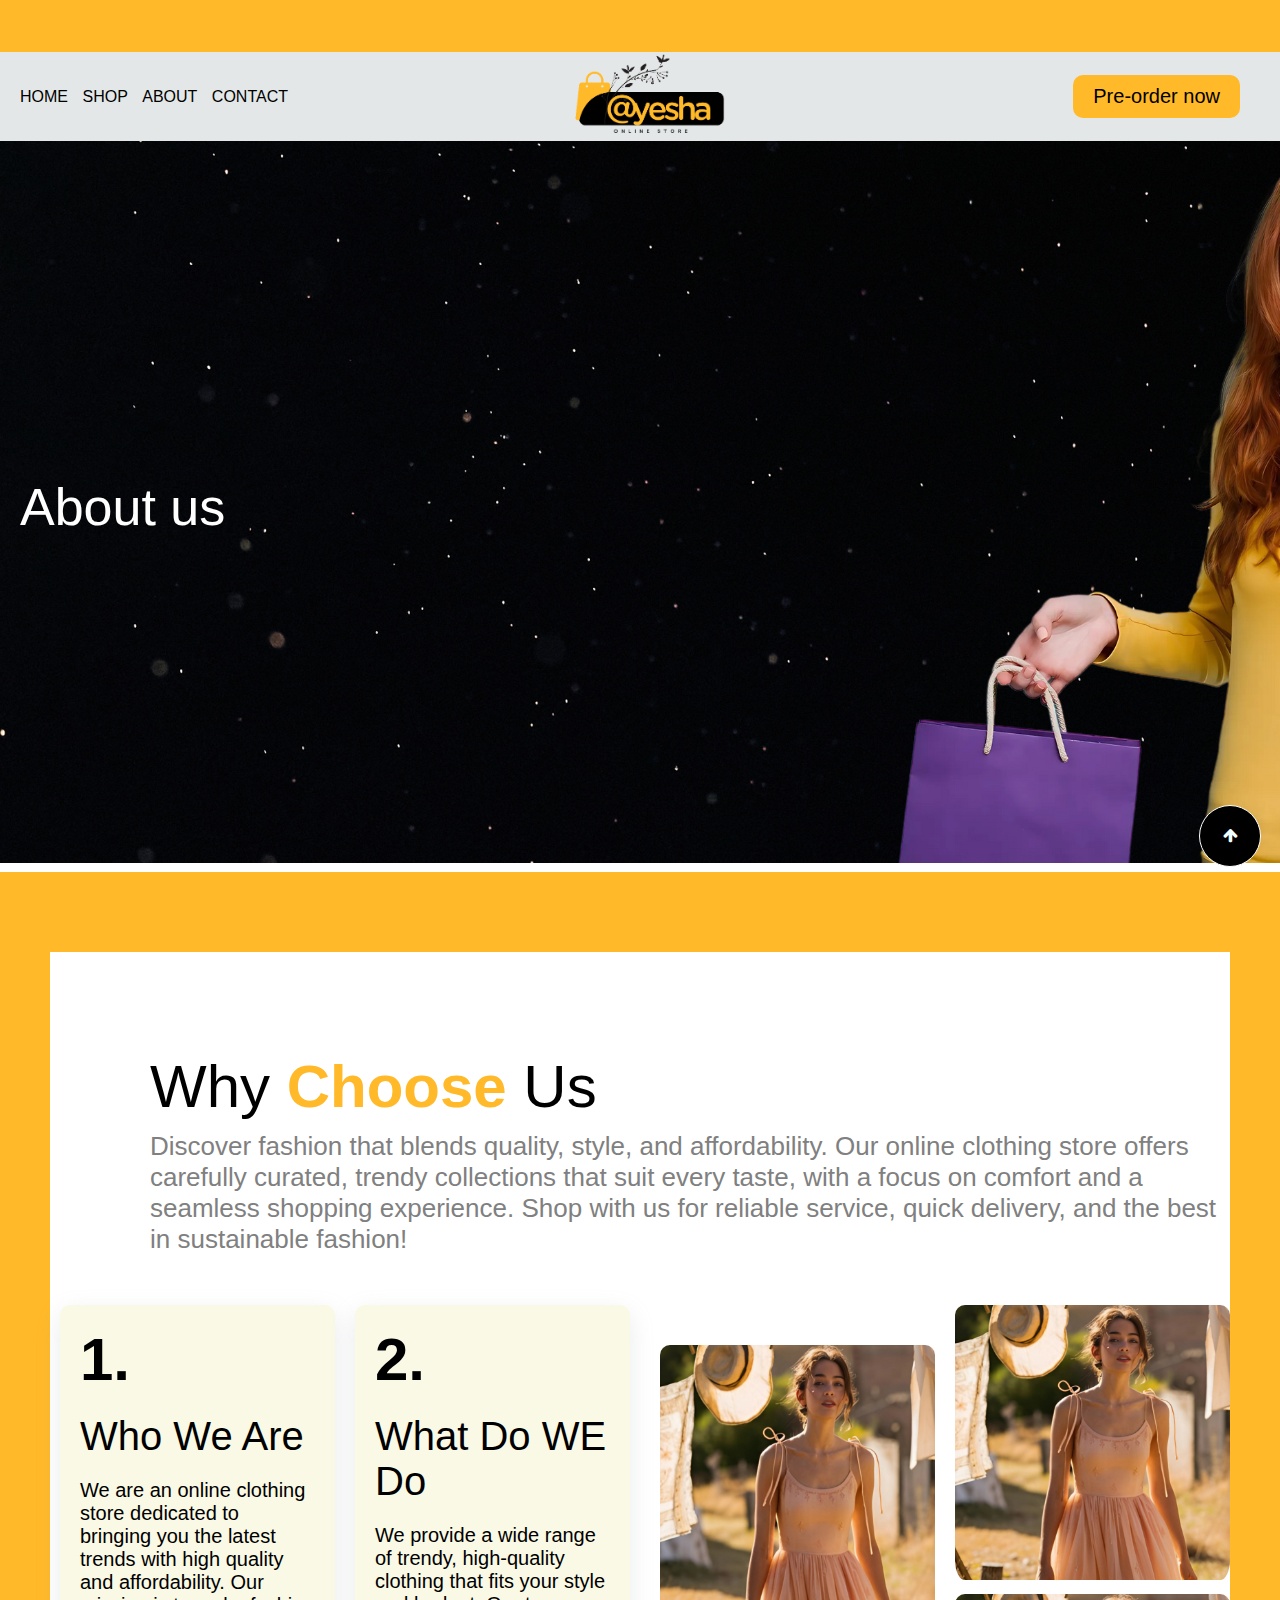
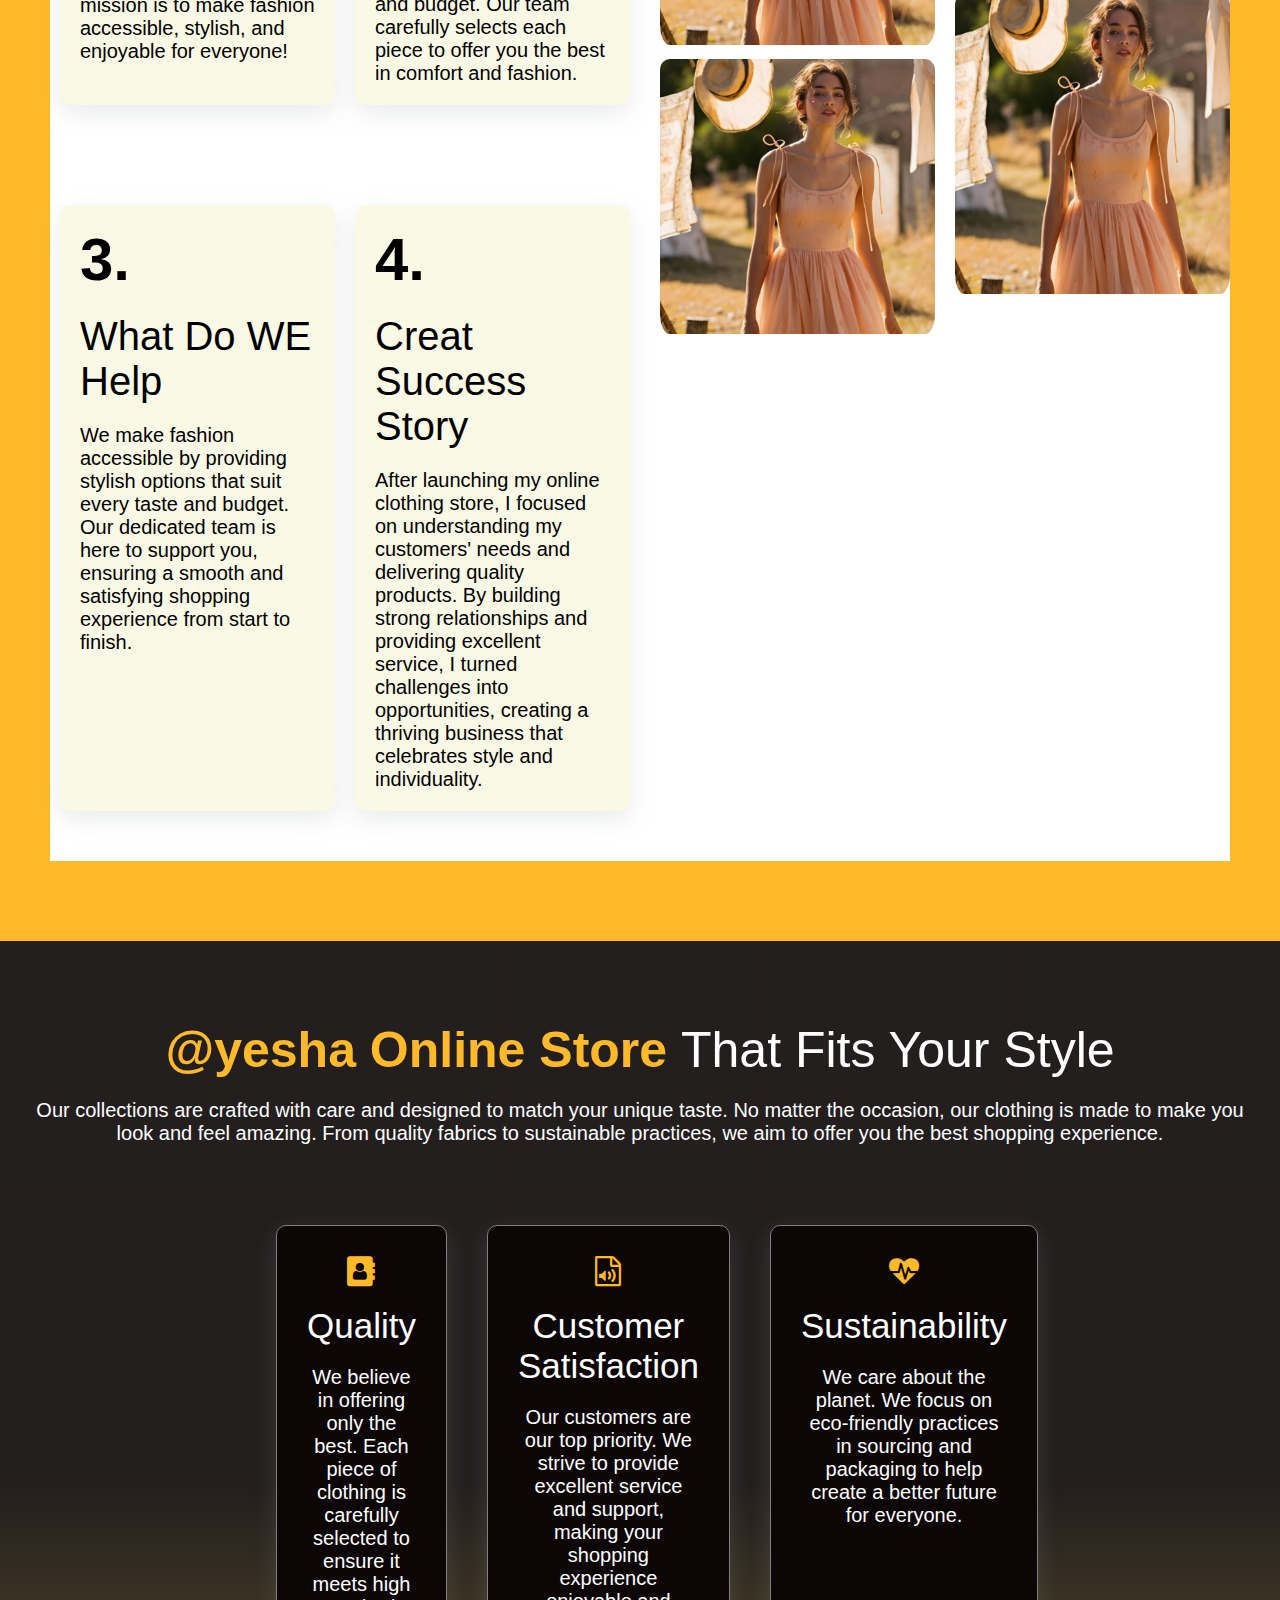
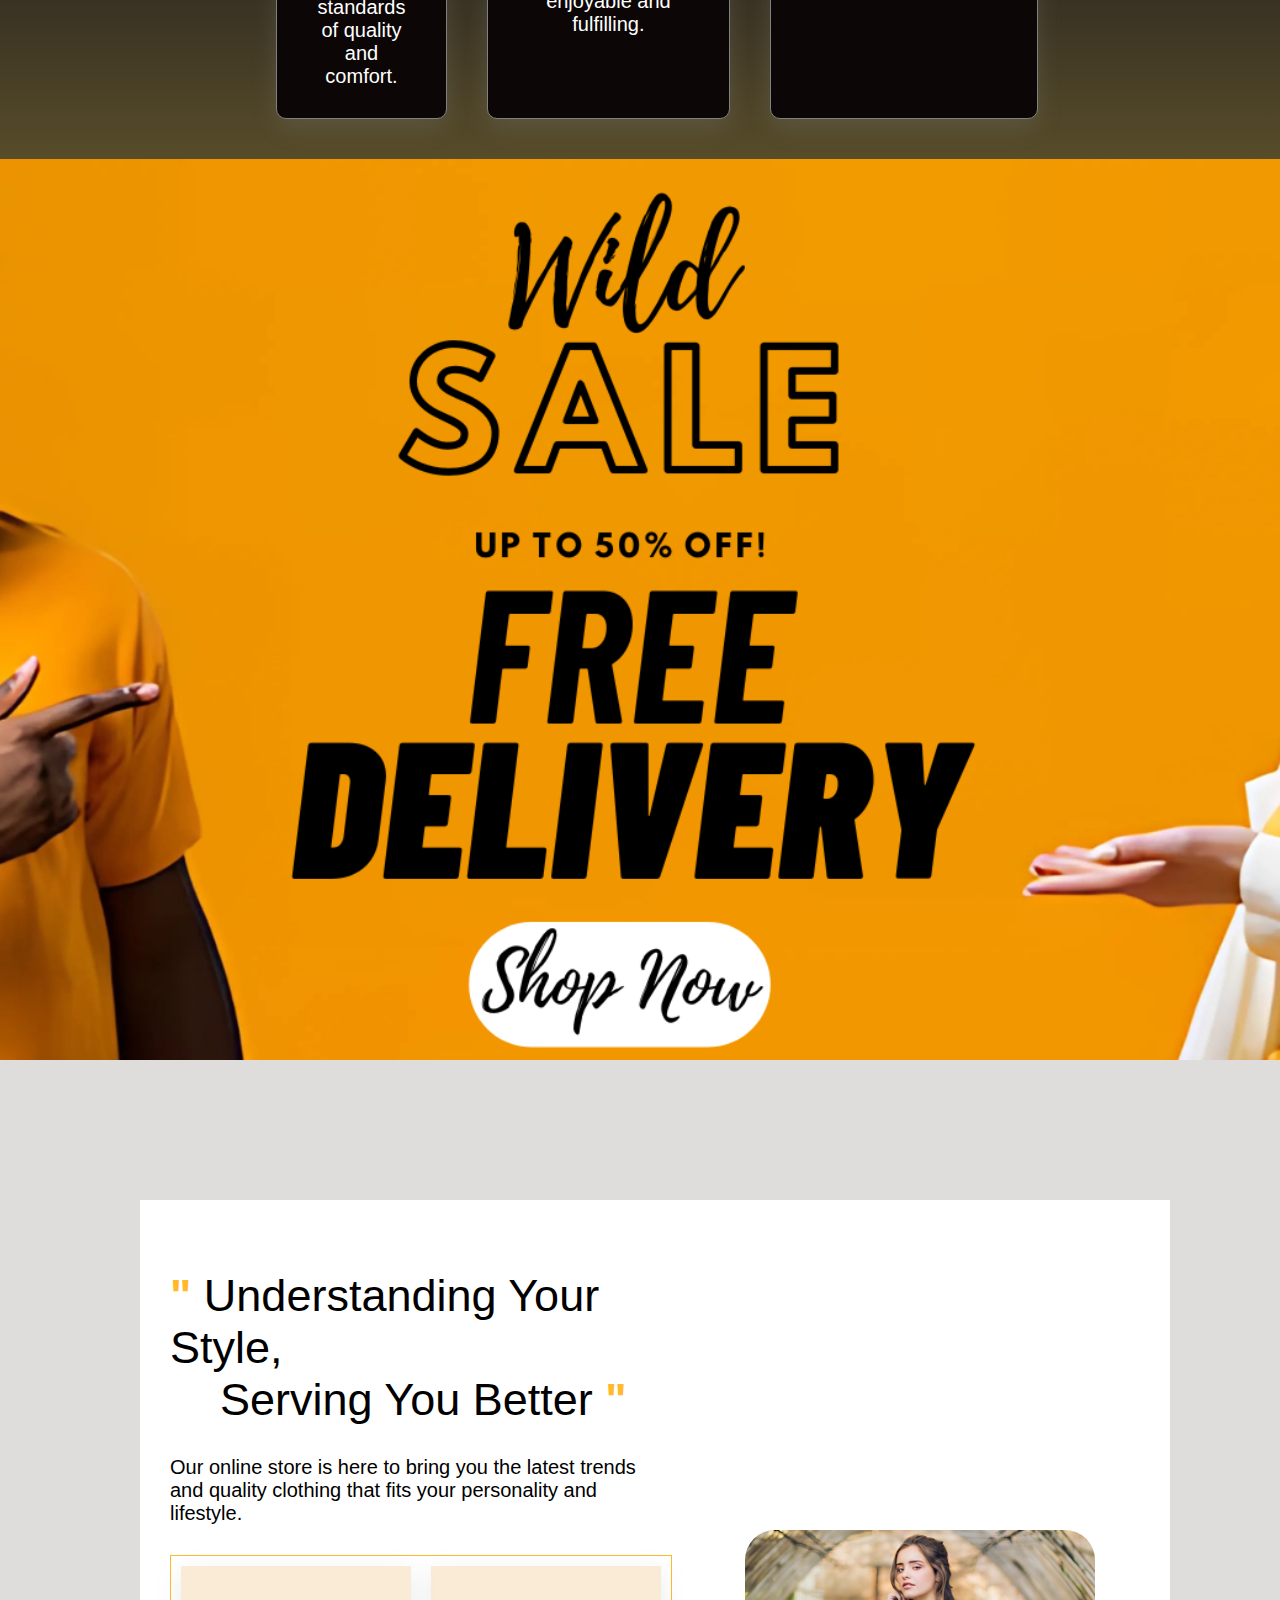
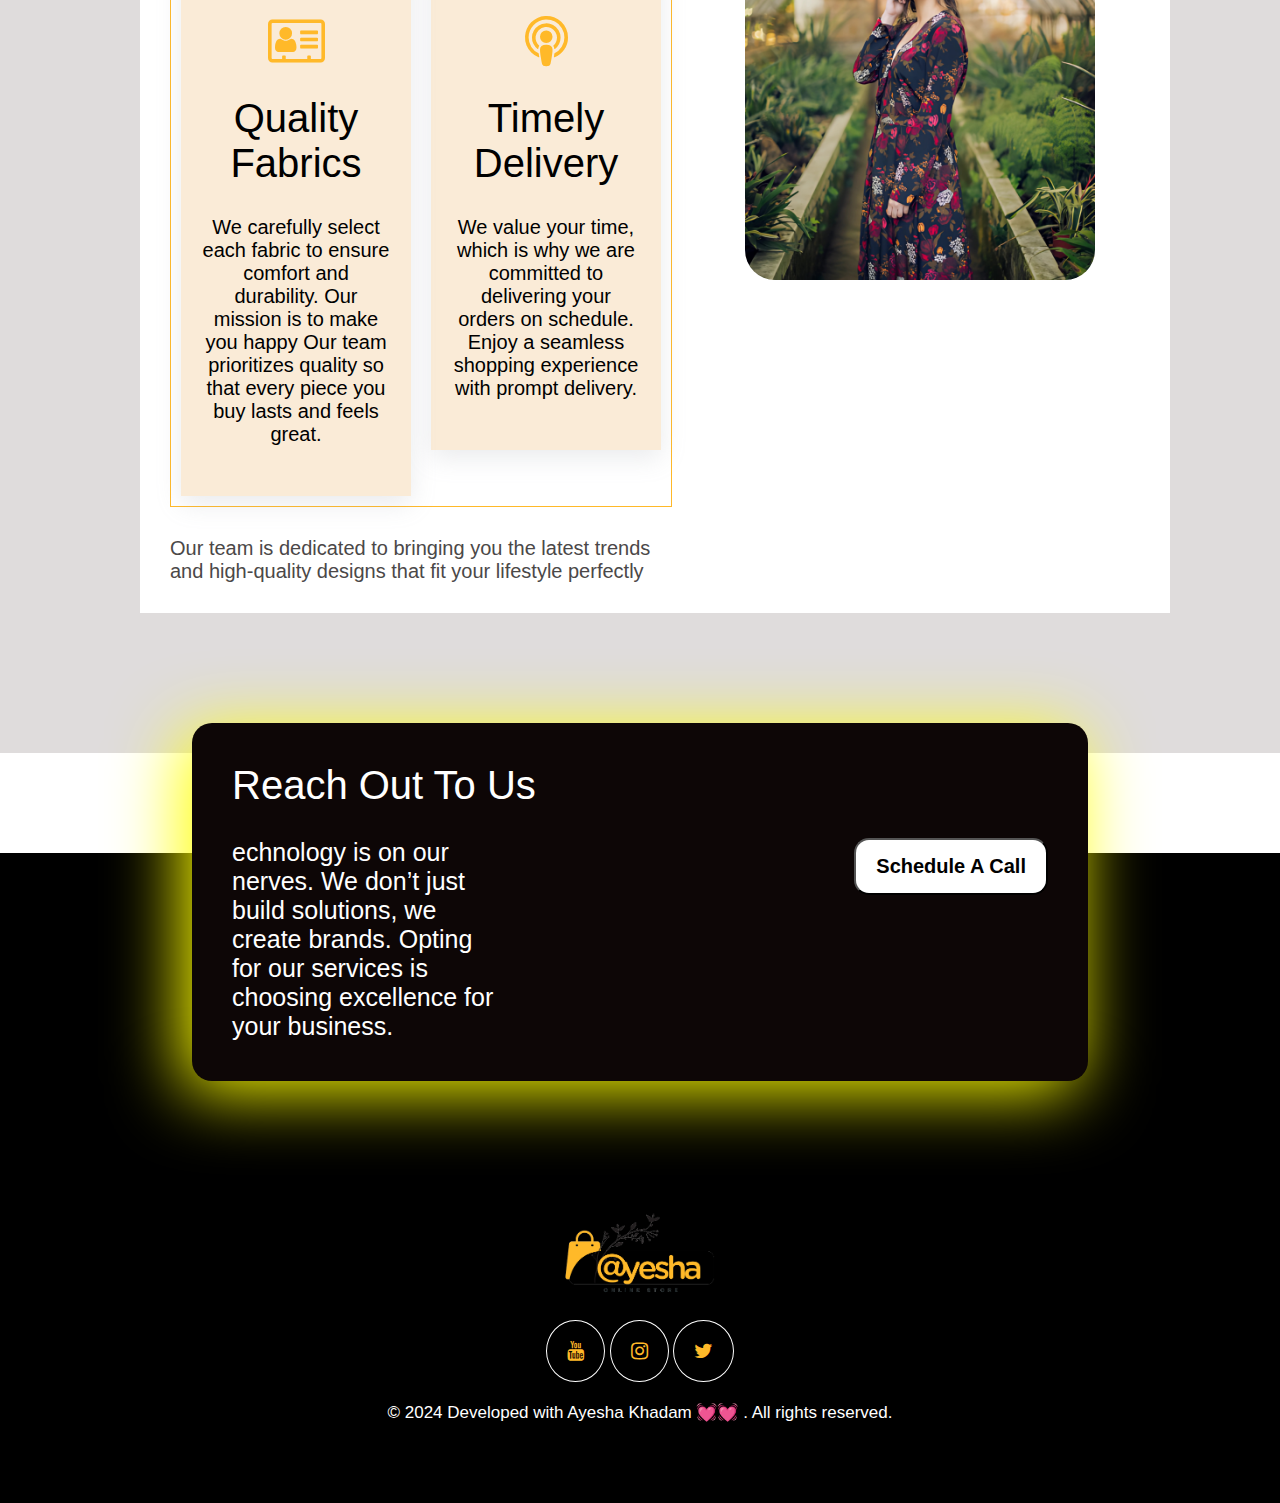
==== about.html @ fbee3133 "edit" ====
<!DOCTYPE html>
<html lang="en">

<head>
    <meta charset="UTF-8">
    <meta name="viewport" content="width=device-width, initial-scale=1.0">
    <title>About us</title>
    <link rel="stylesheet" href="https://cdnjs.cloudflare.com/ajax/libs/font-awesome/4.7.0/css/font-awesome.min.css">
    <link rel="stylesheet" href="style.css">
</head>

<body>
    <div class="header">
        <h3 class="unique-scroll-text">Get 15% off your first purchase. Sign up. + Free shipping on orders over $75</h3>
    </div>

    <!-- section2 -->

    <div class="headersticky">
        <div id="mainheader">
            <div class="nav">
                <a href="/">Home</a>
                <a href="">shop</a>
                <a href="/about.html">about</a>
                <a href="">contact</a>
            </div>
            <div class="logo">
                <img src="images/ayeshalogo.png" alt="">
            </div>


            <div id="buttons">
                <div class="btn3"><button>Pre-order now</button></div>
            </div>
        </div>
    </div>

    <!-- header of mobile -->
    <div class="bgheadermob">

        <div class="disheadermob">
            <div class="logomob">
                <img src="images/ayeshalogo.png" alt="">
            </div>
            <div class="navcenter">
                <i id="navicon" class="fa fa-bars">
                    <div class="menubox">
                        <div class="menuitem"><a href=" /">Home</a></div>
                        <div class="menuitem"><a href="/about.html">About</a></div>
                        <div class="menuitem"><a href="">Home</a></div>
                        <div class="menuitem"><a href="">Home</a></div>
                    </div>
                </i>
            </div>

        </div>
    </div>
    <!-- section 3  bannner about us -->
    <div class="bannerabout">
        <div class="bgbanner">
            <div class="banneraboutcontent">
                <h2 class="customtitle">About us</h2>

            </div>
        </div>
    </div>
    <!-- section 4 -->
    <div class="whychoose">
        <div class="paddingleft">
            <div class="aboutush2pleft">
                <h2 class="customtitle"> Why <span class="customcolor">Choose</span> Us </h2>
                <p>Discover fashion that blends quality, style, and affordability. Our online clothing store offers carefully curated, trendy collections that suit every taste, with a focus on comfort and a seamless shopping experience. Shop with us for reliable service, quick delivery, and the best in sustainable fashion! </p>
            </div>
            <!--  -->
            <div class="whychooseflex">
                <!-- box1 -->
                <div class="whychooseparentbox1">
                    <div class="whychooseparentbox1flex">
                        <!-- <div class="editboxsirnykha"> -->
                        <div class="childbox1">
                            <h1>1.</h1>
                            <h3 class="customtitle">Who We Are</h3>
                            <p>We are an online clothing store dedicated to bringing you the latest trends with high quality and affordability. Our mission is to make fashion accessible, stylish, and enjoyable for everyone!</p>
                        </div>
                    <!-- </div> -->
                        <!--  -->
                        <div class="childbox2">
                            <h1>2.</h1>
                            <h3 class="customtitle">What Do WE Do</h3>
                            <p>We provide a wide range of trendy, high-quality clothing that fits your style and budget. Our team carefully selects each piece to offer you the best in comfort and fashion.</p>
                        </div>
                        <!-- sec child -->
                    </div>

                    <!--  -->
                    <!-- <div class="box34"> -->

                        <div class="whychooseparentbox1flex">
                            <div class="childbox1">
                                <h1>3.</h1>
                                <h3 class="customtitle">What Do WE Help</h3>
                                <p>We make fashion accessible by providing stylish options that suit every taste and budget. Our dedicated team is here to support you, ensuring a smooth and satisfying shopping experience from start to finish.</p>
                            </div>
                            <!--  -->
                            <div class="childbox2">
                                <h1>4.</h1>
                                <h3 class="customtitle">Creat Success Story</h3>
                                <p>After launching my online clothing store, I focused on understanding my customers' needs and delivering quality products. By building strong relationships and providing excellent service, I turned challenges into opportunities, creating a thriving business that celebrates style and individuality.
                                </p>
                            </div>
                        </div>
                        <!-- sec child -->
                    <!-- </div> -->
                </div>




                <!-- box2  images-->
                <div class="whychooseparentbox2">
                    <div class="aboutimages">

                        <div class="aboutimgsection">

                            <div class="blockbox1">
                                <div class="aboutbox1">
                                    <img class="aboutimg1 specificimg1" src="images/Untitled design (4).png" alt="">
                                </div>
                                <div>
                                    <img class="aboutimg1" src="images/Untitled design (4).png" alt="">
                                </div>

                            </div>

                            <div class="blockbox2">
                                <div>
                                    <img class="aboutimg1" src="images/Untitled design (4).png" alt="">
                                </div>
                                <div>
                                    <img class="aboutimg1 specificimg1" src="images/Untitled design (4).png" alt="">
                                </div>
                            </div>
                            <!--  -->

                        </div>
                    </div>
                    <!--  -->
                </div>
            </div>
            <!--  -->
        </div>
        <!--  -->
    </div>

    <!--...... section 5.... Three text cards explain our core values .  -->
    <div class="textcard">
        <div class="centerthreetextcard">
            <h2 class="customtitle"> <span class="customcolor">@yesha Online Store </span>That Fits Your Style </h2>
            <p>Our collections are crafted with care and designed to match your unique taste. No matter the occasion, our clothing is made to make you <br>look and feel amazing. From quality fabrics to sustainable practices, we aim to offer you the best shopping experience.
            </p>
        </div>

        <div class="cards3cardscenter">
            <div class="textcardthree">

                <div class="textcardbox1">
                    <div class="cardcontentcenter">
                        <i class="fa fa-address-book" aria-hidden="true"></i>
                        <h2 class="customtitle">Quality</h2>
                        <p>We believe in offering only the best. Each piece of clothing is carefully selected to ensure it meets high standards of quality and comfort.</p>
                    </div>
                </div>
                <!-- 2card -->
                <div class="textcardbox1">
                    <div class="cardcontentcenter">
                        <i class="fa fa-file-audio-o" aria-hidden="true"></i>

                        <h2 class="customtitle">Customer Satisfaction</h2>
                        <p>Our customers are our top priority. We strive to provide excellent service and support, making your shopping experience enjoyable and fulfilling.</p>
                    </div>
                </div>
                <!-- 3rd floor -->
                <div class="textcardbox1">
                    <div class="cardcontentcenter">
                        <i class="fa fa-heartbeat" aria-hidden="true"></i>
                        <h2 class="customtitle">Sustainability </h2>
                        <p>We care about the planet. We focus on eco-friendly practices in sourcing and packaging to help create a better future for everyone.

                        </p>
                    </div>
                </div>
            </div>
            <!--  -->
        </div>
        <!--  -->
    </div>
<!-- ........................................bannner....................................... -->
 <div class="bannersecondservices">
    <div class="bgbannersecond">
    </div>
 </div>

 <!-- ,,,,,,,,,,,,,,,,,,,,,,,,,,,,,,,,,...................,,,,,,,,,,,,,, -->
    <!-- section 6 -->
     <div class="section6">
        <div class="sectionpadding">
            <!--  -->
            <div class="sectionflex">
                <!-- first box -->
                <div class="sectionbox1">
                    <!-- main top heading  -->
                    <div  class="sectionheading">
                        <h2 class="customtitle"> <span class="customcolor">" </span> Understanding Your Style, <br> &nbsp; &nbsp; Serving You Better <span class="customcolor">" </span>             </h2>
                        <p> Our online store is here to bring you the latest trends and quality clothing that fits your personality and lifestyle.</p>
                    </div>


                    <!-- again display flex two row -->
                    <div>
                     <div class="mainboxflex">
                        <!-- box1 -->
                      <div class="sbox1content">
<div class="bgcolorupdate1" style="padding: 20px 20px;">
    <i class="fa fa-address-card-o" aria-hidden="true"></i>
    <h2 class="customtitle">Quality Fabrics    </h2>
    <p>We carefully select each fabric to ensure comfort and durability. Our mission is to make you happy Our team prioritizes quality so that every piece you buy lasts and feels great.</p>
</div>
                      </div>
                      <!-- bx2 small -->
                      <div class="sbox2content">
<div class="bgcolorupdate" style="padding: 20px 20px;">
    <i class="fa fa-podcast" aria-hidden="true"></i>

    <h2 class="customtitle">Timely Delivery    </h2>
    <p>We value your time, which is why we are committed to delivering your orders on schedule. Enjoy a seamless shopping experience with prompt delivery.</p>
</div>                        
                      </div>
                         <!--  -->
                       </div>
                        
                     </div>
                     <!-- last para -->
                     <div class="lastparaindiv"><p>Our team is dedicated to bringing you the latest trends and high-quality designs that fit your lifestyle perfectly</p></div>
                     <!--  -->
                </div>






                <!-- SEC BOX IMG -->
                <div class="imgboxcenter">
                    <div>
                    <img src="images/Untitled design (7).png" alt=""></div>
                 </div>

<!--  -->
            </div>
            <!--  -->
        </div>
     </div>


     <!-- section 7  get a quote box ai ga-->
      <div class="bgcolor">
      <div class="quotebox">
        <div class="quoteboxcenter">
            <div class="quotespcearound" >
                <h2 class="customtitle">Reach Out To Us</h2>
                
                <div class="paddingtop">
            <div class="quoteboxflex ">
       <div class="quotepara">
            <p>echnology is on our nerves. We don’t just build solutions, we create brands. Opting for our services is choosing excellence for your business.</p></div>
        <div class="empty"></div>

        <div class="endbtn">
        <div class="quotebtn">
            
            <button>Schedule A Call</button>
        </div>
        </div>




    </div>
</div>
        <!--  -->
    </div>
        <!--  -->
    </div>
    <!--  -->
      </div>
    </div>





    <div></div>
   <div class="footer-parent">
    <div class="footer">
        <img class="logo-footer" src="images/ayeshalogo.png" alt="">
        <div class="social-icons">
            <a target="_blank" href="https://youtube.com"> <i class="fa fa-youtube"></i></a>
            <a target="_blank" href="https://instagram.com"> <i class="fa fa-instagram"></i></a>
            <a target="_blank" href="https://twitter.com"> <i class="fa fa-twitter"></i></a>
        </div>
    </div>
    <div class="footerlower">
        <p>
            &copy; 2024 Developed with <a href="https://ayesha0.netlify.app/abc.html"> Ayesha Khadam 💓💓 </a>. All
            rights reserved.
        </p>
    </div>

    <div class="top-to-bottom">

        <a href="/">
            <div>
                <i class="fa fa-arrow-up"></i>

            </div>
        </a>
    </div>

</div>

</body>

</html>
---- style.css ----
/* Reset margin and padding for all elements */
* {
  margin: 0;
  padding: 0;
  font-family: sans-serif;
}

/* Header Section */
.header {
  padding: 15px 0px;
  background-color: rgb(255, 185, 41);
  overflow: hidden;
  white-space: nowrap;
}

.headersticky {
  position: sticky;
  top: 0;
  z-index: 999;
  width: 100%;
}

.unique-scroll-text {
  display: inline-block;
  padding-left: 100%;
  animation: scrollLeftToRight 40s linear infinite;
  font-weight: bold;
  color: #333;
}

@keyframes scrollLeftToRight {
  0% {
    transform: translateX(-100%);
  }

  100% {
    transform: translateX(100%);
  }
}

.header h3 {
  font-family: sans-serif;
}

/* Section 2 */
#mainheader {
  width: 100%;
  background-color: rgb(228, 231, 231);
  display: flex;
  justify-content: space-between;
  align-items: center;
}

.logo {
  width: 33%;
  text-align: center;
}

.logo img {
  width: 150px;
}

.nav {
  width: 33%;
  text-align: left;
  padding-left: 20px;
}

.nav a {
  text-decoration: none;
  text-transform: uppercase;
  font-family: sans-serif;
  color: black;
  font-weight: 500;
  padding-right: 10px;
}

/* Button Section */
#buttons {
  width: 33%;
  font-family: sans-serif;
  font-size: 30px;
}

.btn3 {
  width: 100%;
  text-align: right;
}

.btn3 button {
  padding: 10px 20px;
  border: none;
  background-color: #ffb929;
  border-radius: 10px;
  transition: 0.9s;
  font-size: 20px;
  margin-right: 40px;
}

.btn3 button:hover {
  background-color: rgb(83, 230, 83);
  transition: 0.9s;
}

/* Section 3 */
.bgbanner {
  width: 100%;
  height: 731px;
  background-image: url(images/clothing.jpeg);
  background-position: center;
  background-repeat: no-repeat;
  background-size: cover;
  display: flex;
}

.bgbannercenter {
  display: flex;
  align-items: center;
}

.bannercontent {
  padding: 20px;
}

.bannercontent h2 {
  font-size: 55px;
  font-weight: 500;
  font-family: sans-serif;
}

.bannercontent p {
  font-size: 30px;
  padding-top: 20px;
  font-family: sans-serif;
}

.bannercontent button {
  border: none;
  padding: 15px 30px;
  font-weight: 500;
  background-color: #ffb929;
  border-radius: 15px;
  margin-top: 20px;
  transition: 0.9s;
  font-size: 15px;
}

.customcolor {
  color: rgb(255, 185, 41);
  font-weight: 600;
}

/* Section 4 */
.categoriessection {
  padding: 80px 40px;
}

.customsubtitle {
  font-size: 30px;
  font-family: sans-serif;
  padding: 20px 0px;
}

.customtitle {
  font-size: 55px;
  font-weight: 500;
  font-family: sans-serif;
}

/* .categoriesimageparent {
  display: grid;
  grid-template-columns: repeat(3, 1fr);
  grid-auto-rows: auto;
  grid-gap: 1rem;
  padding-top: 80px;
} */
.categoriesimageparent {
  display: flex;
  justify-content: space-around;
  padding-top: 80px;
}

.categoriesimageparent img {
  transition-duration: 1s;
  width: 100%;
  object-fit: cover;
}

.western,
.eastern,
.accessories {
  overflow: hidden;
}

.western img:hover,
.eastern img:hover,
.accessories img:hover {
  transform: scale(1.3);
  transition-duration: 1s;
}

.accessoriesparent h2,
.easterncontent h2,
.westerncontent h2 {
  font-size: 30px;
  font-family: sans-serif;
  color: black;
}

.westernparent,
.easternparent,
.accessoriesparent {
  box-shadow: rgba(149, 157, 165, 0.2) 0px 8px 24px;
  border-radius: 20px;
}

.westerncontent h2,
.easterncontent h2,
.accessoriescontent h2 {
  font-weight: 300;
  padding: 30px 20px;
}

.westernparent:hover .westerncontent h2 {
  color: rgb(255, 185, 41);
  transition-duration: 1s;
}

a {
  text-decoration: none;
  color: inherit;
}

html {
  scroll-behavior: smooth;
}

/* Section 5 */
.cardsection {
  padding: 80px 40px;
}

.cardsection h2 {
  font-size: 55px;
  font-weight: 500;
  font-family: sans-serif;

}

.cards {
  display: grid;
  grid-template-columns: repeat(3, 1fr);
  grid-auto-rows: auto;
  grid-gap: 0rem 2rem;
}

.cardsparent {

  box-shadow: rgba(149, 157, 165, 0.2) 0px 8px 24px;
  border-radius: 30px;
  margin-top: 40px;
}

.cardimg img {
  width: 100%;
  height: 100%;

  border-radius: 10px;
}

.cardcontent h2 {
  display: flex;
  font-size: 22px;
  font-family: sans-serif;
  font-weight: 700;
  padding-top: 20px;
}

.cardcontent p {
  color: gray;
  padding-top: 20px;
}

.cardpadding {
  padding: 30px 30px;
}

.cardcontent h2 .fa {
  padding-left: 40px;
}

.cardcontent button {
  margin: auto;
  width: 100%;
  padding: 10px 20px;
  background-color: #ffb929;
  border-radius: 10px;
  transition: 0.9s;
  font-size: 20px;
  margin-top: 20px;
}

.BannerImg {
  width: 100%;
  height: 100%;
}

.footer-parent {
  background-color: black;
}

.footer {
  text-align: center;

}

.logo-footer {
  width: 150px;
  margin: auto
}

.social-icons i {
  margin: 20px 0px;
  padding: 20px;
  border: 1px solid white;
  background-color: black;
  color: #ffb929;
  font-size: 20px;
  border-radius: 100%;
  transition-duration: 1s;

}

.social-icons i:hover {
  background-color: #ffb929;
  color: black;
  transition-duration: 1s;
}

.footer-parent {
  padding: 80px 0px;
}

.footerlower p {
  color: white;
  text-align: center;
  font-family: sans-serif;
}

.footerlower {
  font-size: 17px;
}

.top-to-bottom a {
  background-color: black;
  color: azure;
  width: 60px;
  border-radius: 100%;
  height: 60px;
  display: flex;
  justify-content: center;
  align-items: center;
  position: fixed;
  bottom: 0;
  right: 0;
  margin-right: 19px;
  border: 1px solid white;
  margin-bottom: 33px;
}

.bgheadermob {
  display: none;
}

/* .......................media querry.................. */

/* section 2 banner 1 */
@media only screen and (max-width: 1300px) and (min-width: 849px) {
  .bannercontent h2 {
    font-size: 50px;
  }

  .bannercontent p {
    font-size: 20px;
  }

  /* section 3 western eastern accessories  */
  .customtitle {
    font-size: 52px;
    font-weight: 500;
    font-family: sans-serif;
  }

  .categoriesimageparent {
    display: block;
  }

  .categoriesimageparent img {
    transition-duration: 1s;
    width: -webkit-fill-available;
  }

  .accessoriesparent {
    margin-top: 40px;
  }

  .categoriessection {
    padding: 40px 40px;
  }

  .cardsection {
    padding: 42px 40px;
  }

  .cards {
    display: grid;
    grid-template-columns: repeat(2, 1fr);
    grid-auto-rows: auto;
    grid-gap: 0rem 2rem;
  }

  /* sections 1 banner k nichy */
  .bgheadermob {
    display: none;
  }
}

@media only screen and (max-width: 848px) and (min-width: 320px) {

  /* .categoriesimageparent {
    display: grid;
    grid-template-columns: repeat(1, 1fr);
    grid-auto-rows: auto;
    grid-gap: 1rem;
  } */
  .categoriesimageparent {
    display: block;
  }

  .cards {
    display: grid;
    grid-template-columns: repeat(1, 1fr);
    grid-auto-rows: auto;
    grid-gap: 0rem 1rem;
  }

  .categoriessection {
    padding: 80px 40px;
  }

  .headersticky {
    display: none
  }

  #mainheader {
    width: 100%;
    background-color: rgb(228, 231, 231);
    display: none;
    justify-content: center;
    align-items: center;
  }

  .bgbannercenter {
    display: flex;
    align-items: end;
  }

  .bannercontent h2 {
    font-size: 49px;
    font-weight: 500;
    color: white;
  }

  .bannercontent p {
    font-size: 18px;
    color: white;
  }

  .customtitle {
    font-size: 23px;
  }

  .customsubtitle {
    font-size: 18px;
  }

  .categoriesimageparent {
    padding-top: 38px;
  }

  .cardsection h2 {
    font-size: 23px;
  }

  .cardsection h2 {
    font-size: 20px;
  }

  .cardsection {
    padding: 40px 25px;
  }

  .cardsection h2 {

    font-size: 20px;
  }

  .mainbariheading {
    font-size: 30px !important;
  }

  .bgheadermob {
    width: 100%;
    background-color: rgb(228, 231, 231);

  }

  .disheadermob {
    display: flex;
    justify-content: space-between;
    align-items: center;
    padding: 0px 20px;
  }

  .logomob {
    width: 50%;
  }

  .logomob img {
    width: 150px;
  }

  .navcenter {
    width: 50%;
    text-align: end;
  }

  .navcenter .fa {
    font-size: 25px;
  }

  .menubox {
    width: 100%;
    position: absolute;
    padding: 20px 0px;
    background-color: rgb(228, 231, 231);
    left: 0;
    margin-top: 30px;
    display: none;
  }

  .bgheadermob {
    display: block;
  }

  .menuitem {
    padding: 20px 20px;
    text-align: left;
  }

  #navicon:hover .menubox {
    display: block;

  }

  .accessoriesparent h2,
  .easterncontent h2,
  .westerncontent h2 {
    font-size: 25px;
  }

  .westerncontent {
    margin-bottom: 20px;
  }

  .easterncontent {
    margin-bottom: 20px;

  }
}

/* /.............................about css  page................................................................ */
.bannerabout {
  width: 100%;
}

.bgbanner {
  background-image: url(images/Untitled\ design\ \(16\).png);
  background-position: center;
  background-repeat: no-repeat;
  background-size: cover;
  height: 731px;
  width: 100%;
  display: flex;
  justify-content: left;
  align-items: center;
}

.banneraboutcontent {
  font-size: 70px;
  padding-left: 20px;
  color: white;
}

.whychoose {
  width: 100%;
  background-color: #ffb929;
  padding: 40px 0px;
}

.paddingleft {
  margin: 40px 50px;
  background-color: white;
}

.aboutush2pleft {
  padding-left: 100px;
  padding-top: 100px;
}

.aboutush2pleft h2 {
  font-size: 60px;
}

.aboutush2pleft p {
  padding-top: 10px;
  font-size: 26px;
  color: gray;
}

/* Linear-gradient(rgba(207, 214, 207, 0.9),rgba(175, 180, 82, 0.7),rgba(23, 24, 23, 0.9)),url(images/Untitled\ design\ \(16\).png); */


/* why choose do box ko display flex */

.whychooseflex {
  width: 100%;
  display: flex;
  justify-content: space-between;

}

.whychooseparentbox1 {
  width: 50%;
 
}

/* 1box  */
.whychooseparentbox1flex {
  padding: 50px 10px;
  display: flex;
  justify-content: space-around;
}

.childbox1 {
  width: 50%;
  border-radius: 10px;
  padding: 20px 20px;
  background-color: rgb(250, 249, 229);
  box-shadow: rgba(149, 157, 165, 0.2) 0px 8px 24px;
}
.childbox1 h1 {
  font-size: 60px;
  font-weight: 700;
}

.childbox1 h3 {
  font-size: 40px;
  padding: 20px 0px;


}

.childbox1 p {
  font-size: 20px;
  color: black;
}

/* child 2 content  */
.childbox2 {
  width: 50%;
  margin-left: 20px;
  border-radius: 10px;
  padding: 20px 20px;
  background-color:  rgb(250, 249, 229);
  box-shadow: rgba(149, 157, 165, 0.2) 0px 8px 24px;
}


.childbox2 h1 {
  font-size: 60px;
  font-weight: 700;
}

.childbox2 h3 {
  font-size: 40px;
  padding: 20px 0px;
}

.childbox2 p {
  font-size: 20px;
  color: black;
}

/* .box34 {
  margin-top: 0px;
} */

/* 2nd box images */
.whychooseparentbox2 {
  width: 50%;
}

.aboutimages {
  /* margin-left: 60px; */
  width: 100%;
  text-align: center;
  margin: auto;
}

.aboutimg1 {
  padding-left: 10px;
  padding-right: 10px;
  padding-top: 10px;
}

.aboutimgsection {
  display: flex;
  justify-content: center;
  align-items: center;

}

.specificimg1 {
  width: 100%;
  height: 300px;
}

.aboutimg1 {
  width: 100%;
  border-radius: 20px;
}

.blockbox1 {
  padding: 0px 10px;
  margin-top: 80px;
}

.blockbox2 {
  padding: 0px 10px;
}

/*  .......................textcard section 5................... */
.textcard {
  width: 100%;
  text-align: center;
  background: linear-gradient(rgba(12, 6, 6, 0.9),rgba(12, 6, 6, 0.9),rgba(12, 6, 6, 0.9),rgba(69, 57, 18, 0.9));
}

.centerthreetextcard {
  padding: 80px 0px;
  color: white;
}

.centerthreetextcard h2 {
  font-size: 50px;
}

.centerthreetextcard p {
  font-size: 20px;
  padding-top: 20px;
}

/* 3card */
.cards3cardscenter {
  width: 100%;
  display: flex;
  align-items: center;
  justify-content: center;
  padding-bottom: 40px;
}

.textcardthree {
  width: 60%;
  display: flex;
  justify-content: space-between;
}

.textcardbox1 {
  border: 1px solid gray;
  border-radius: 10px;
  background-color: #0d0606;
  color: white;
  padding: 30px 30px;
  margin: 0px 20px;
}
.textcardbox1{
  box-shadow: rgba(149, 157, 165, 0.2) 0px 8px 24px;
}
.textcardbox1 .fa{
  font-size: 30px;
  color: #ffb929;
}

.textcardbox1 h2 {
  font-size: 35px;
  padding-top: 20px;
}
.textcardbox1 p{
  font-size: 20px;
  padding-top: 20px;
}
/* .............................section bannnr................ */
.bannersecondservices{
  width: 100%;
  /* padding: 80px 0px; */
}
.bgbannersecond{
  background-image: url(images/free\ Delivery\ \(1\).png);
  background-position: center;
  background-repeat: no-repeat;
  background-size: cover;
  height: 901px;
  width: 100%;
}















/*.........................section6.........................................................*/
.section6{
  width: 100%;
}
.sectionpadding{
  padding: 140px 140px;
  background-color: rgb(223, 220, 220);
}
.sectionflex{
  width: 100%;
  display: flex;
  justify-content: space-between;
  padding-left: 30px;
 background-color: white;
}

.sectionbox1{
  width: 50%;
/* main box */
padding-top: 70px;
}

.sectionheading h2{
font-size: 45px;
}
.sectionheading p{
font-size: 20px;
padding: 30px 0px;
}
.mainboxflex{
  width: 100%;
  display: flex;
  justify-content: space-between;
  border: 1px solid #ffb929;

}
.sbox1content{
/* smallbox1 */
text-align: center;
width: 50%;
position: relative;
}
.sbox1content::after{
  content: ' ';
  height: 100px;
  width: 2px;
  position: absolute;
 
  color: black;
} 
.sbox1content .fa{
font-size: 50px;
color:#ffb929;
padding-top: 30px;
}
.sbox1content h2{
font-size: 40px;
padding: 30px 0px;
}
.sbox1content p{
font-size: 20px;
padding-bottom: 30px;
}
.sbox2content{
  width: 50%;
  text-align: center;
  /* padding: 30px 30px; */
/* smallbox1 */


}
.sbox2content .fa{
  font-size: 50px;
  color:#ffb929;
padding-top: 30px;

}
.sbox2content h2{
  font-size: 40px;
  padding: 30px 0px;
}
.sbox2content p{
  font-size: 20px;
  padding-bottom: 30px;
}
.lastparaindiv p{
  padding:30px 0px ;

  font-size: 20px;
  color: rgb(75, 72, 72);

}
.bgcolorupdate1{
  background-color: antiquewhite;
  box-shadow: rgba(149, 157, 165, 0.2) 0px 8px 24px;
  margin: 10px 10px;
}
.bgcolorupdate{
  background-color: antiquewhite;
  box-shadow: rgba(149, 157, 165, 0.2) 0px 8px 24px;
  margin: 10px 10px;

}
/*..................section 2 img...........*/
.imgboxcenter{
  width: 50%;
/* mainbox */
text-align: center;
margin: auto;
}
.imgboxcenter img{
  width: 70%;
  border-radius: 30px;
}
/* .........................section quote box///////////////// */
.bgcolor{
  background-color: black;
padding: 50px 0px;
margin-top: 100px;
}
.quotebox{
  width: 100%;
  display: flex;
  justify-content: center;
  align-items: center;
}
.quoteboxcenter{
  width: 70%;
  background-color: #0d0606;
  color: white;
  border-radius: 20px;
}
.quoteboxcenter{
  /* box-shadow:  rgba(149, 157, 165, 0.2) 0px 8px 24px ; */
  box-shadow: -10px 10px 70px 0 yellow;
  margin-top: -180px;
}
.quotespcearound{
  padding: 40px 40px;
}
.quotespcearound h2{
  font-size: 40px;
}
.paddingtop{
  padding-top: 30px;
}
.quoteboxflex{
  width: 100%;
  display: flex;
  justify-content: space-between;
}
.empty{
  width: 33%;
}
.quotepara{
width: 33%;
}
/* .quotebtn{

  display: flex;
  justify-content: center;
  align-items: center;
} */
.quotepara p{
  font-size: 25px;

}
.quotebtn button{
  padding: 15px 20px ;
  font-size: 20px;
  font-weight: 600;
  background-color: white;
  border-radius: 15px;
}
.endbtn{
  width: 33%;
  text-align: right;
}
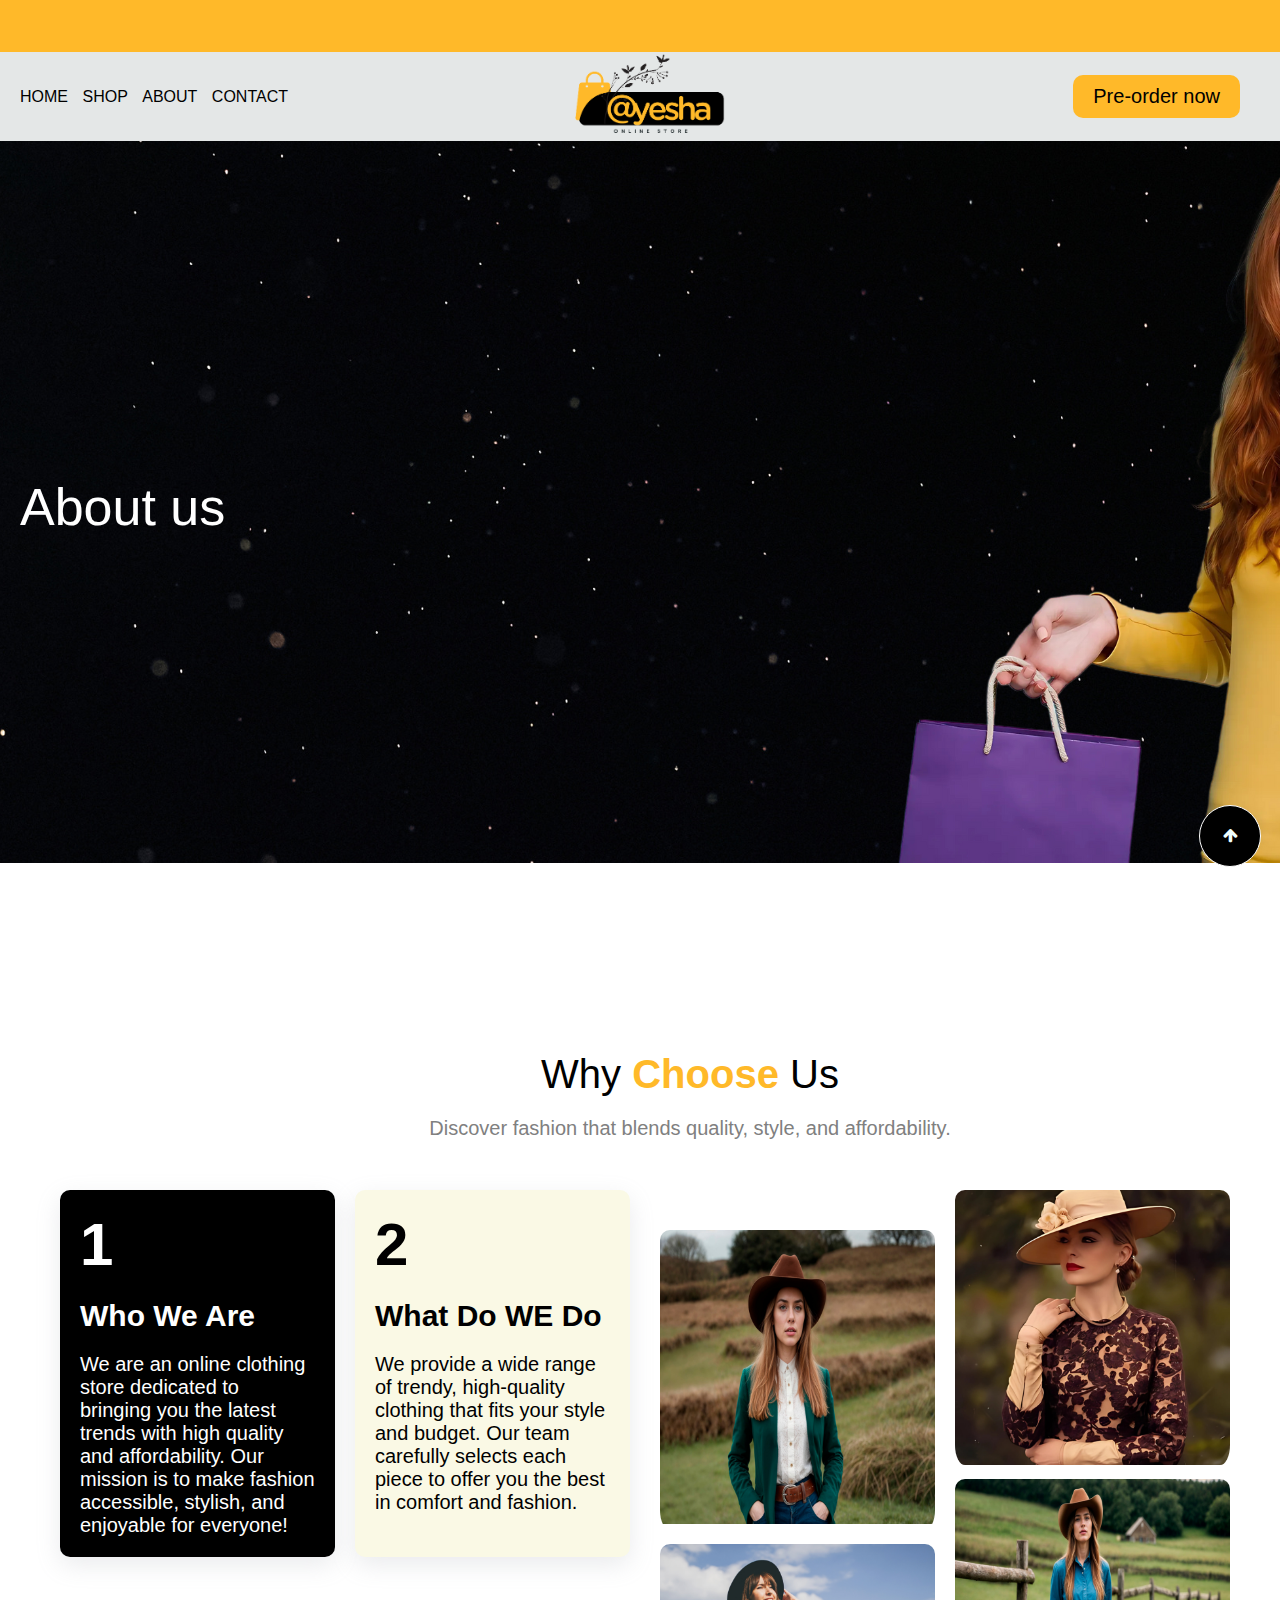
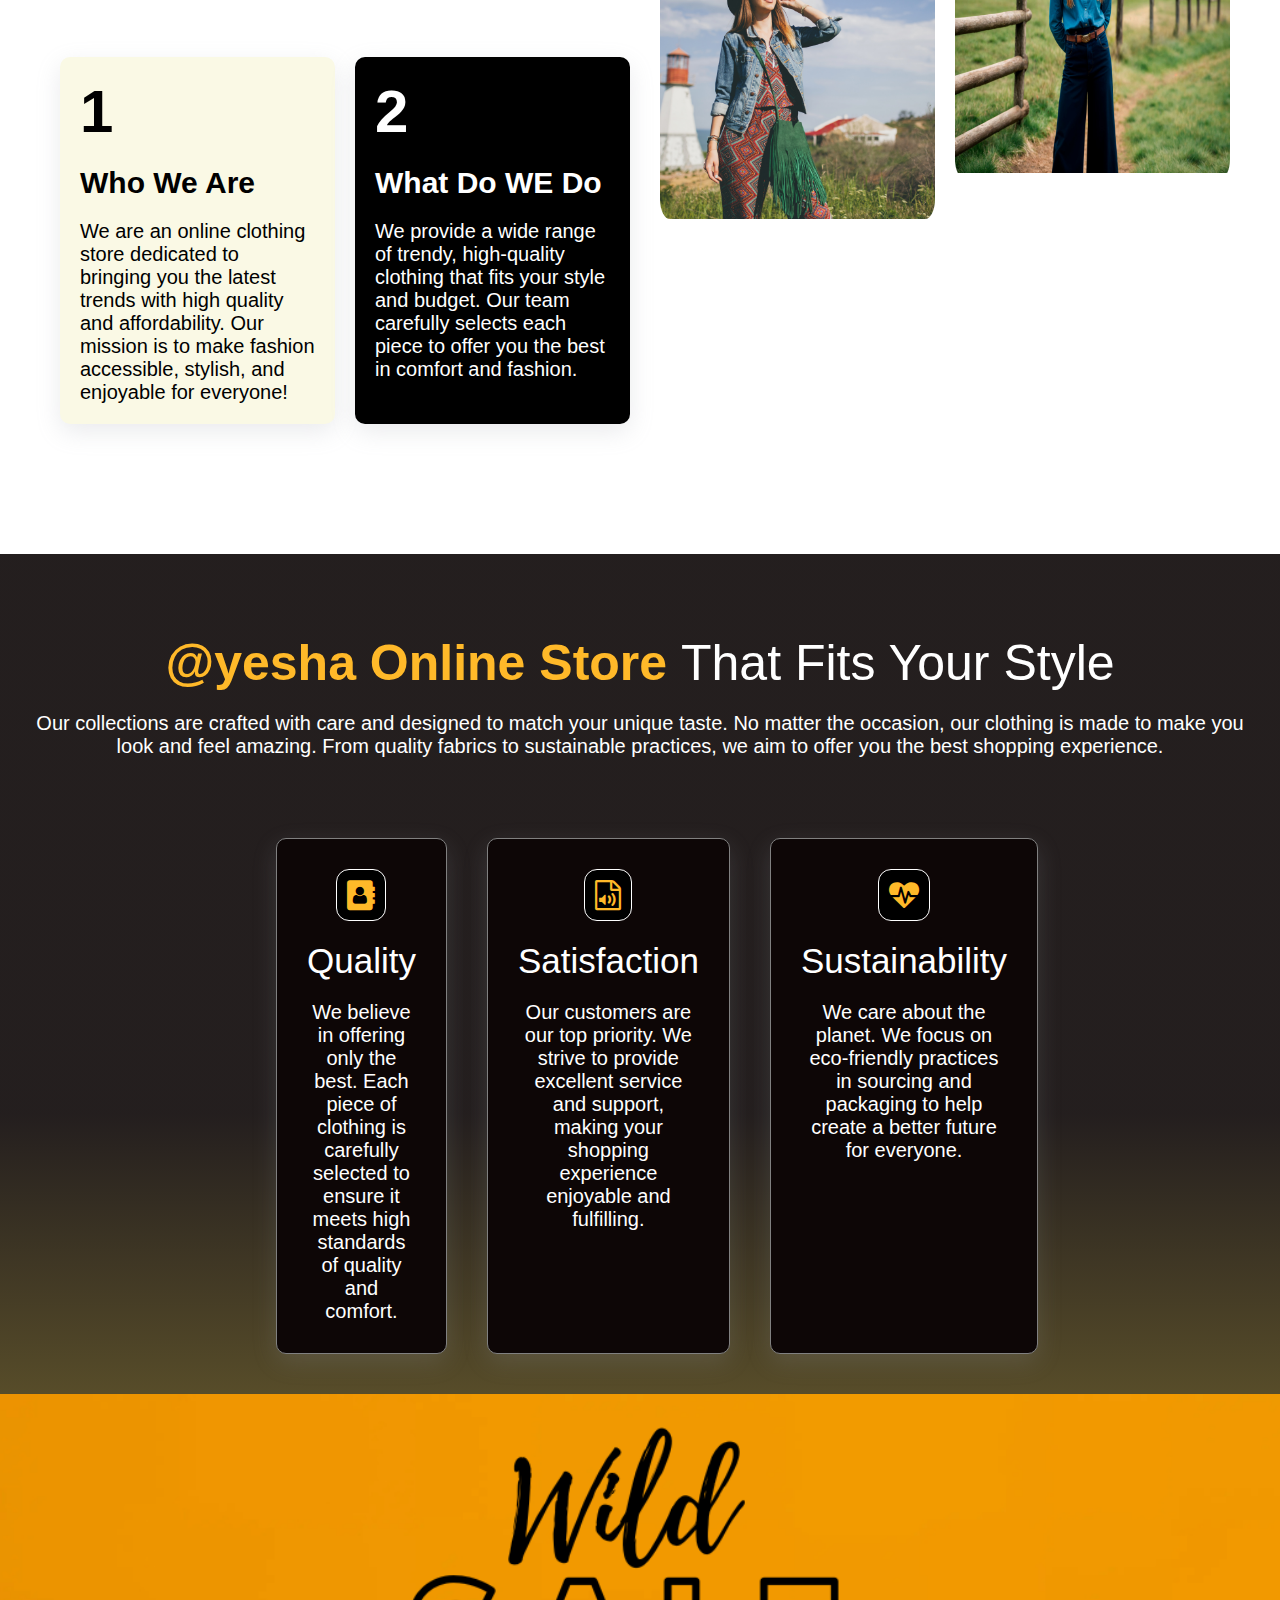
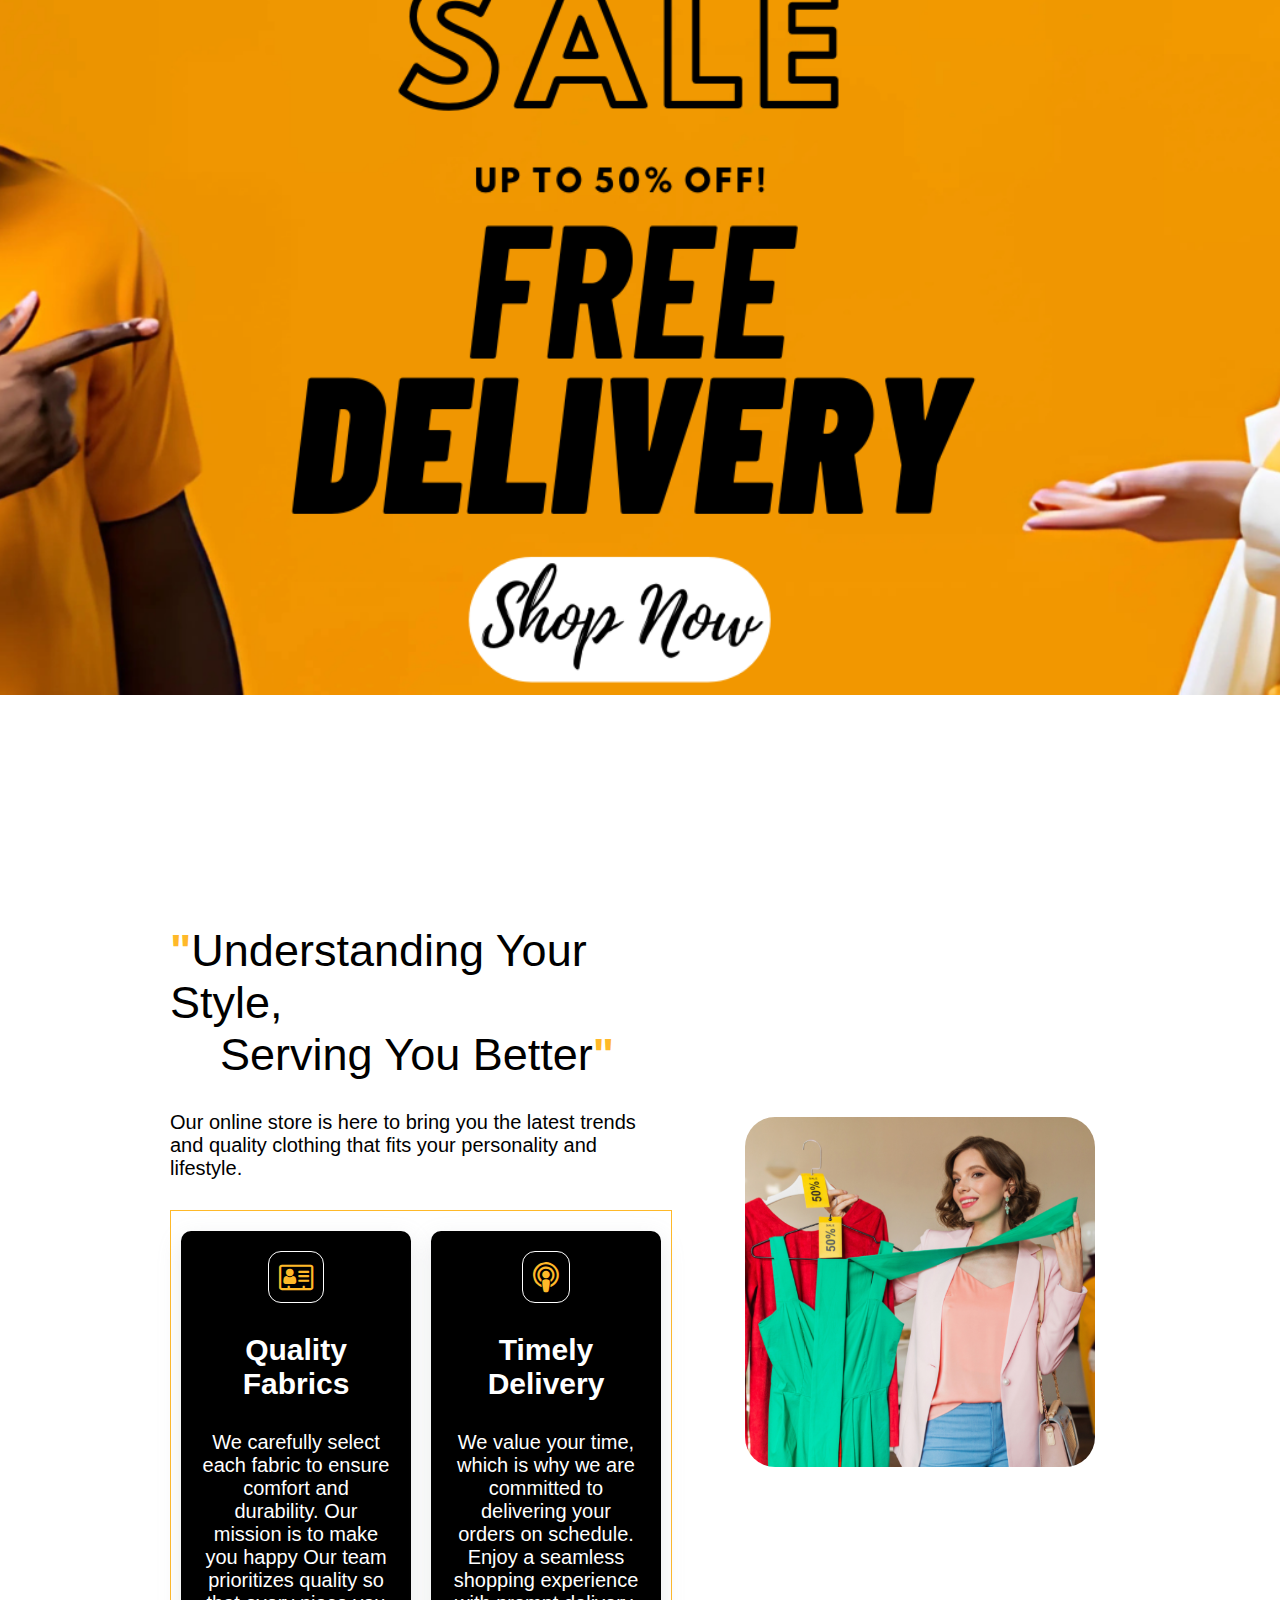
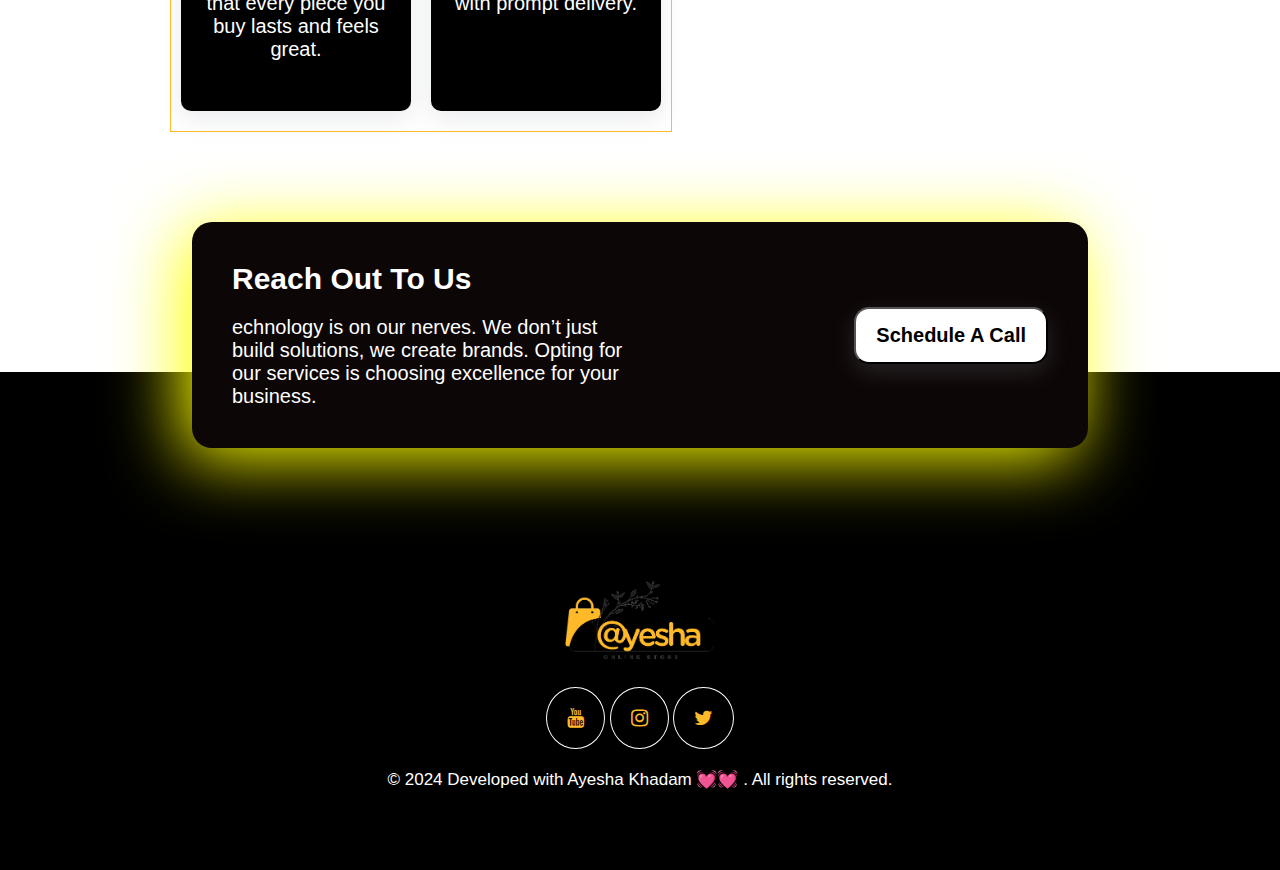
==== commit f13232ef: "edit code" ====
--- a/about.html
+++ b/about.html
@@ -69,7 +69,7 @@
         <div class="paddingleft">
             <div class="aboutush2pleft">
                 <h2 class="customtitle"> Why <span class="customcolor">Choose</span> Us </h2>
-                <p>Discover fashion that blends quality, style, and affordability. Our online clothing store offers carefully curated, trendy collections that suit every taste, with a focus on comfort and a seamless shopping experience. Shop with us for reliable service, quick delivery, and the best in sustainable fashion! </p>
+                <p>Discover fashion that blends quality, style, and affordability. </p>
             </div>
             <!--  -->
             <div class="whychooseflex">
@@ -78,43 +78,43 @@
                     <div class="whychooseparentbox1flex">
                         <!-- <div class="editboxsirnykha"> -->
                         <div class="childbox1">
-                            <h1>1.</h1>
-                            <h3 class="customtitle">Who We Are</h3>
-                            <p>We are an online clothing store dedicated to bringing you the latest trends with high quality and affordability. Our mission is to make fashion accessible, stylish, and enjoyable for everyone!</p>
-                        </div>
-                    <!-- </div> -->
+                            <h1>1</h1>
+                            <h3>Who We Are</h3>
+                            <p>We are an online clothing store dedicated to bringing you the latest trends with high
+                                quality and affordability. Our mission is to make fashion accessible, stylish, and
+                                enjoyable for everyone!</p>
+                        </div>
+                        <!-- </div> -->
                         <!--  -->
                         <div class="childbox2">
-                            <h1>2.</h1>
-                            <h3 class="customtitle">What Do WE Do</h3>
-                            <p>We provide a wide range of trendy, high-quality clothing that fits your style and budget. Our team carefully selects each piece to offer you the best in comfort and fashion.</p>
+                            <h1>2</h1>
+                            <h3>What Do WE Do</h3>
+                            <p>We provide a wide range of trendy, high-quality clothing that fits your style and budget.
+                                Our team carefully selects each piece to offer you the best in comfort and fashion.</p>
                         </div>
                         <!-- sec child -->
                     </div>
 
                     <!--  -->
-                    <!-- <div class="box34"> -->
-
-                        <div class="whychooseparentbox1flex">
-                            <div class="childbox1">
-                                <h1>3.</h1>
-                                <h3 class="customtitle">What Do WE Help</h3>
-                                <p>We make fashion accessible by providing stylish options that suit every taste and budget. Our dedicated team is here to support you, ensuring a smooth and satisfying shopping experience from start to finish.</p>
-                            </div>
-                            <!--  -->
-                            <div class="childbox2">
-                                <h1>4.</h1>
-                                <h3 class="customtitle">Creat Success Story</h3>
-                                <p>After launching my online clothing store, I focused on understanding my customers' needs and delivering quality products. By building strong relationships and providing excellent service, I turned challenges into opportunities, creating a thriving business that celebrates style and individuality.
-                                </p>
-                            </div>
+                    <div class="whychooseparentbox1flex">
+                        <div class="childbox2 childbox3">
+                            <h1>1</h1>
+                            <h3>Who We Are</h3>
+                            <p>We are an online clothing store dedicated to bringing you the latest trends with high
+                                quality and affordability. Our mission is to make fashion accessible, stylish, and
+                                enjoyable for everyone!</p>
+                        </div>
+                        <!--  -->
+                        <div class="childbox1 childbox4">
+                            <h1>2</h1>
+                            <h3>What Do WE Do</h3>
+                            <p>We provide a wide range of trendy, high-quality clothing that fits your style and budget.
+                                Our team carefully selects each piece to offer you the best in comfort and fashion.</p>
                         </div>
                         <!-- sec child -->
-                    <!-- </div> -->
-                </div>
-
-
-
+                    </div>
+
+                </div>
 
                 <!-- box2  images-->
                 <div class="whychooseparentbox2">
@@ -124,20 +124,20 @@
 
                             <div class="blockbox1">
                                 <div class="aboutbox1">
-                                    <img class="aboutimg1 specificimg1" src="images/Untitled design (4).png" alt="">
+                                    <img class="aboutimg1 specificimg1" src="images/Untitled design (17).png" alt="">
                                 </div>
                                 <div>
-                                    <img class="aboutimg1" src="images/Untitled design (4).png" alt="">
+                                    <img class="aboutimg1" src="images/Untitled design (19).png" alt="">
                                 </div>
 
                             </div>
 
                             <div class="blockbox2">
                                 <div>
-                                    <img class="aboutimg1" src="images/Untitled design (4).png" alt="">
+                                    <img class="aboutimg1" src="images/Untitled design (20).png" alt="">
                                 </div>
                                 <div>
-                                    <img class="aboutimg1 specificimg1" src="images/Untitled design (4).png" alt="">
+                                    <img class="aboutimg1 specificimg1" src="images/Untitled design (18).png" alt="">
                                 </div>
                             </div>
                             <!--  -->
@@ -156,7 +156,9 @@
     <div class="textcard">
         <div class="centerthreetextcard">
             <h2 class="customtitle"> <span class="customcolor">@yesha Online Store </span>That Fits Your Style </h2>
-            <p>Our collections are crafted with care and designed to match your unique taste. No matter the occasion, our clothing is made to make you <br>look and feel amazing. From quality fabrics to sustainable practices, we aim to offer you the best shopping experience.
+            <p>Our collections are crafted with care and designed to match your unique taste. No matter the occasion,
+                our clothing is made to make you <br>look and feel amazing. From quality fabrics to sustainable
+                practices, we aim to offer you the best shopping experience.
             </p>
         </div>
 
@@ -167,7 +169,8 @@
                     <div class="cardcontentcenter">
                         <i class="fa fa-address-book" aria-hidden="true"></i>
                         <h2 class="customtitle">Quality</h2>
-                        <p>We believe in offering only the best. Each piece of clothing is carefully selected to ensure it meets high standards of quality and comfort.</p>
+                        <p>We believe in offering only the best. Each piece of clothing is carefully selected to ensure
+                            it meets high standards of quality and comfort.</p>
                     </div>
                 </div>
                 <!-- 2card -->
@@ -175,8 +178,9 @@
                     <div class="cardcontentcenter">
                         <i class="fa fa-file-audio-o" aria-hidden="true"></i>
 
-                        <h2 class="customtitle">Customer Satisfaction</h2>
-                        <p>Our customers are our top priority. We strive to provide excellent service and support, making your shopping experience enjoyable and fulfilling.</p>
+                        <h2 class="customtitle">Satisfaction</h2>
+                        <p>Our customers are our top priority. We strive to provide excellent service and support,
+                            making your shopping experience enjoyable and fulfilling.</p>
                     </div>
                 </div>
                 <!-- 3rd floor -->
@@ -184,7 +188,8 @@
                     <div class="cardcontentcenter">
                         <i class="fa fa-heartbeat" aria-hidden="true"></i>
                         <h2 class="customtitle">Sustainability </h2>
-                        <p>We care about the planet. We focus on eco-friendly practices in sourcing and packaging to help create a better future for everyone.
+                        <p>We care about the planet. We focus on eco-friendly practices in sourcing and packaging to
+                            help create a better future for everyone.
 
                         </p>
                     </div>
@@ -194,54 +199,62 @@
         </div>
         <!--  -->
     </div>
-<!-- ........................................bannner....................................... -->
- <div class="bannersecondservices">
-    <div class="bgbannersecond">
-    </div>
- </div>
-
- <!-- ,,,,,,,,,,,,,,,,,,,,,,,,,,,,,,,,,...................,,,,,,,,,,,,,, -->
+    <!-- ........................................bannner....................................... -->
+    <div class="bannersecondservices">
+        <div class="bgbannersecond">
+        </div>
+    </div>
+
+    <!-- ,,,,,,,,,,,,,,,,,,,,,,,,,,,,,,,,,...................,,,,,,,,,,,,,, -->
     <!-- section 6 -->
-     <div class="section6">
+    <div class="section6">
         <div class="sectionpadding">
             <!--  -->
             <div class="sectionflex">
                 <!-- first box -->
                 <div class="sectionbox1">
                     <!-- main top heading  -->
-                    <div  class="sectionheading">
-                        <h2 class="customtitle"> <span class="customcolor">" </span> Understanding Your Style, <br> &nbsp; &nbsp; Serving You Better <span class="customcolor">" </span>             </h2>
-                        <p> Our online store is here to bring you the latest trends and quality clothing that fits your personality and lifestyle.</p>
+                    <div class="sectionheading">
+                        <h2 class="customtitle"> <span class="customcolor">"</span>Understanding Your Style, <br> &nbsp;
+                            &nbsp; Serving You Better<span class="customcolor">"</span> </h2>
+                        <p> Our online store is here to bring you the latest trends and quality clothing that fits your
+                            personality and lifestyle.</p>
                     </div>
 
 
                     <!-- again display flex two row -->
                     <div>
-                     <div class="mainboxflex">
-                        <!-- box1 -->
-                      <div class="sbox1content">
-<div class="bgcolorupdate1" style="padding: 20px 20px;">
-    <i class="fa fa-address-card-o" aria-hidden="true"></i>
-    <h2 class="customtitle">Quality Fabrics    </h2>
-    <p>We carefully select each fabric to ensure comfort and durability. Our mission is to make you happy Our team prioritizes quality so that every piece you buy lasts and feels great.</p>
-</div>
-                      </div>
-                      <!-- bx2 small -->
-                      <div class="sbox2content">
-<div class="bgcolorupdate" style="padding: 20px 20px;">
-    <i class="fa fa-podcast" aria-hidden="true"></i>
-
-    <h2 class="customtitle">Timely Delivery    </h2>
-    <p>We value your time, which is why we are committed to delivering your orders on schedule. Enjoy a seamless shopping experience with prompt delivery.</p>
-</div>                        
-                      </div>
-                         <!--  -->
-                       </div>
-                        
-                     </div>
-                     <!-- last para -->
-                     <div class="lastparaindiv"><p>Our team is dedicated to bringing you the latest trends and high-quality designs that fit your lifestyle perfectly</p></div>
-                     <!--  -->
+                        <div class="mainboxflex">
+                            <!-- box1 -->
+                            <div class="sbox1content">
+                                <div class="bgcolorupdate1" style="padding: 20px 20px;">
+                                    <i class="fa fa-address-card-o" aria-hidden="true"></i>
+                                    <h2 class="customtitle">Quality Fabrics </h2>
+                                    <p>We carefully select each fabric to ensure comfort and durability. Our mission is
+                                        to make you happy Our team prioritizes quality so that every piece you buy lasts
+                                        and feels great.</p>
+                                </div>
+                            </div>
+                            <!-- bx2 small -->
+                            <div class="sbox2content">
+                                <div class="bgcolorupdate" style="padding: 20px 20px;">
+                                    <i class="fa fa-podcast" aria-hidden="true"></i>
+
+                                    <h2 class="customtitle">Timely Delivery </h2>
+                                    <p>We value your time, which is why we are committed to delivering your orders on
+                                        schedule. Enjoy a seamless shopping experience with prompt delivery.</p>
+                                </div>
+                            </div>
+                            <!--  -->
+                        </div>
+
+                    </div>
+                    <!-- last para -->
+                    <!-- <div class="lastparaindiv">
+                        <p>Our team is dedicated to bringing you the latest trends and high-quality designs that fit
+                            your lifestyle perfectly</p>
+                    </div> -->
+                    <!--  -->
                 </div>
 
 
@@ -252,81 +265,80 @@
                 <!-- SEC BOX IMG -->
                 <div class="imgboxcenter">
                     <div>
-                    <img src="images/Untitled design (7).png" alt=""></div>
-                 </div>
-
-<!--  -->
-            </div>
-            <!--  -->
-        </div>
-     </div>
-
-
-     <!-- section 7  get a quote box ai ga-->
-      <div class="bgcolor">
-      <div class="quotebox">
-        <div class="quoteboxcenter">
-            <div class="quotespcearound" >
-                <h2 class="customtitle">Reach Out To Us</h2>
-                
-                <div class="paddingtop">
-            <div class="quoteboxflex ">
-       <div class="quotepara">
-            <p>echnology is on our nerves. We don’t just build solutions, we create brands. Opting for our services is choosing excellence for your business.</p></div>
-        <div class="empty"></div>
-
-        <div class="endbtn">
-        <div class="quotebtn">
-            
-            <button>Schedule A Call</button>
-        </div>
-        </div>
-
-
-
-
-    </div>
-</div>
-        <!--  -->
-    </div>
-        <!--  -->
-    </div>
-    <!--  -->
-      </div>
-    </div>
+                        <img src="images/Untitled design (21).png" alt="">
+                    </div>
+                </div>
+
+                <!--  -->
+            </div>
+            <!--  -->
+        </div>
+    </div>
+
+
+    <!-- section 7  get a quote box ai ga-->
+    <div class="bgcolor">
+        <div class="quotebox">
+            <div class="quoteboxcenter">
+                <div class="quotespcearound">
+                    
+                            <div class="quotepara">
+                                <h2 class="customtitle">Reach Out To Us</h2>
+                                <p>echnology is on our nerves. We don’t just build solutions, we create brands. Opting
+                                    for our services is choosing excellence for your business.</p>
+                            </div>
+                           
+
+                            <div class="endbtn">
+                                <div class="quotebtn">
+
+                                    <button>Schedule A Call</button>
+                                </div>
+                            </div>
+
+
+                       
+                    </div>
+                    <!--  -->
+                </div>
+                <!--  -->
+            </div>
+            <!--  -->
+        </div>
+ 
 
 
 
 
 
     <div></div>
-   <div class="footer-parent">
-    <div class="footer">
-        <img class="logo-footer" src="images/ayeshalogo.png" alt="">
-        <div class="social-icons">
-            <a target="_blank" href="https://youtube.com"> <i class="fa fa-youtube"></i></a>
-            <a target="_blank" href="https://instagram.com"> <i class="fa fa-instagram"></i></a>
-            <a target="_blank" href="https://twitter.com"> <i class="fa fa-twitter"></i></a>
-        </div>
-    </div>
-    <div class="footerlower">
-        <p>
-            &copy; 2024 Developed with <a href="https://ayesha0.netlify.app/abc.html"> Ayesha Khadam 💓💓 </a>. All
-            rights reserved.
-        </p>
-    </div>
-
-    <div class="top-to-bottom">
-
-        <a href="/">
-            <div>
-                <i class="fa fa-arrow-up"></i>
-
-            </div>
-        </a>
-    </div>
-
-</div>
+    <div class="footer-parent">
+        <div class="footer">
+            <img class="logo-footer" src="images/ayeshalogo.png" alt="">
+            <div class="social-icons">
+                <a target="_blank" href="https://youtube.com"> <i class="fa fa-youtube"></i></a>
+                <a target="_blank" href="https://instagram.com"> <i class="fa fa-instagram"></i></a>
+                <a target="_blank" href="https://twitter.com"> <i class="fa fa-twitter"></i></a>
+            </div>
+        </div>
+        <div class="footerlower">
+            <p>
+                &copy; 2024 Developed with <a href="https://ayesha0.netlify.app/abc.html"> Ayesha Khadam 💓💓 </a>. All
+                rights reserved.
+            </p>
+        </div>
+
+        <div class="top-to-bottom">
+
+            <a href="/">
+                <div>
+                    <i class="fa fa-arrow-up"></i>
+
+                </div>
+            </a>
+        </div>
+
+    </div>
 
 </body>
 
--- a/style.css
+++ b/style.css
@@ -604,7 +604,6 @@
 
 .whychoose {
   width: 100%;
-  background-color: #ffb929;
   padding: 40px 0px;
 }
 
@@ -619,12 +618,14 @@
 }
 
 .aboutush2pleft h2 {
-  font-size: 60px;
+  font-size: 40px;
+  text-align: center;
 }
 
 .aboutush2pleft p {
-  padding-top: 10px;
-  font-size: 26px;
+  text-align: center;
+  padding-top: 20px;
+  font-size: 20px;
   color: gray;
 }
 
@@ -656,8 +657,21 @@
   width: 50%;
   border-radius: 10px;
   padding: 20px 20px;
+  background-color: black;
+  box-shadow: rgba(149, 157, 165, 0.2) 0px 8px 24px;
+  color: white;
+}
+.childbox1:hover{
   background-color: rgb(250, 249, 229);
-  box-shadow: rgba(149, 157, 165, 0.2) 0px 8px 24px;
+  color: black;
+}
+.childbox1:hover h3{
+  background-color: rgb(250, 249, 229);
+  color: black;
+}
+.childbox1:hover p{
+  background-color: rgb(250, 249, 229);
+  color: black;
 }
 .childbox1 h1 {
   font-size: 60px;
@@ -665,7 +679,8 @@
 }
 
 .childbox1 h3 {
-  font-size: 40px;
+  font-size: 30px;
+  font-weight: 600;
   padding: 20px 0px;
 
 
@@ -673,7 +688,10 @@
 
 .childbox1 p {
   font-size: 20px;
-  color: black;
+  color:white;
+}
+.childbox1 :hover {
+color: black;
 }
 
 /* child 2 content  */
@@ -685,6 +703,21 @@
   background-color:  rgb(250, 249, 229);
   box-shadow: rgba(149, 157, 165, 0.2) 0px 8px 24px;
 }
+.childbox2:hover p{
+  background-color: black;
+  color: white;
+
+}
+.childbox2:hover{
+  background-color: black;
+  color: white;
+
+}
+.childbox2:hover h3{
+  background-color: black;
+  color: white;
+
+}
 
 
 .childbox2 h1 {
@@ -693,7 +726,8 @@
 }
 
 .childbox2 h3 {
-  font-size: 40px;
+  font-size: 30px;
+  font-weight: 600px;
   padding: 20px 0px;
 }
 
@@ -701,7 +735,16 @@
   font-size: 20px;
   color: black;
 }
-
+.childbox2 p:hover{
+  color: white;
+}
+.childbox3{
+  margin-left: 0px;
+  margin-right: 20px;
+}
+.childbox4{
+  /* margin-left:20px ; */
+}
 /* .box34 {
   margin-top: 0px;
 } */
@@ -749,6 +792,7 @@
 .blockbox2 {
   padding: 0px 10px;
 }
+
 
 /*  .......................textcard section 5................... */
 .textcard {
@@ -799,7 +843,11 @@
 }
 .textcardbox1 .fa{
   font-size: 30px;
+  padding: 10px;
+  background-color: black;
   color: #ffb929;
+  border-radius: 13px;
+  border: 1px solid white;
 }
 
 .textcardbox1 h2 {
@@ -843,8 +891,9 @@
   width: 100%;
 }
 .sectionpadding{
+  margin-top: 20px;
   padding: 140px 140px;
-  background-color: rgb(223, 220, 220);
+  background-color: white;
 }
 .sectionflex{
   width: 100%;
@@ -852,6 +901,7 @@
   justify-content: space-between;
   padding-left: 30px;
  background-color: white;
+ border-radius: 30px
 }
 
 .sectionbox1{
@@ -878,23 +928,32 @@
 /* smallbox1 */
 text-align: center;
 width: 50%;
-position: relative;
-}
-.sbox1content::after{
+background-color: black;
+color: white;
+margin: 20px 10px;
+box-shadow: rgba(149, 157, 165, 0.2) 0px 8px 24px;
+border-radius: 10px;
+/* position: relative; */
+}
+/* .sbox1content::after{
   content: ' ';
   height: 100px;
   width: 2px;
   position: absolute;
  
   color: black;
-} 
+}  */
 .sbox1content .fa{
-font-size: 50px;
-color:#ffb929;
-padding-top: 30px;
+  font-size: 30px;
+  padding: 10px;
+  background-color: black;
+  color: #ffb929;
+  border-radius: 13px;
+  border: 1px solid white;
 }
 .sbox1content h2{
-font-size: 40px;
+font-size: 30px;
+font-weight: 600;
 padding: 30px 0px;
 }
 .sbox1content p{
@@ -904,19 +963,27 @@
 .sbox2content{
   width: 50%;
   text-align: center;
+  background-color: black;
+  color: white;
+  margin: 20px 10px;
+  box-shadow: rgba(149, 157, 165, 0.2) 0px 8px 24px;
+  border-radius: 10px;
   /* padding: 30px 30px; */
 /* smallbox1 */
 
 
 }
 .sbox2content .fa{
-  font-size: 50px;
-  color:#ffb929;
-padding-top: 30px;
-
+  font-size: 30px;
+    padding: 10px;
+    background-color: black;
+    color: #ffb929;
+    border-radius: 13px;
+    border: 1px solid white;
 }
 .sbox2content h2{
-  font-size: 40px;
+  font-size: 30px;
+  font-weight: 600;
   padding: 30px 0px;
 }
 .sbox2content p{
@@ -930,7 +997,7 @@
   color: rgb(75, 72, 72);
 
 }
-.bgcolorupdate1{
+/* .bgcolorupdate1{
   background-color: antiquewhite;
   box-shadow: rgba(149, 157, 165, 0.2) 0px 8px 24px;
   margin: 10px 10px;
@@ -940,7 +1007,7 @@
   box-shadow: rgba(149, 157, 165, 0.2) 0px 8px 24px;
   margin: 10px 10px;
 
-}
+} */
 /*..................section 2 img...........*/
 .imgboxcenter{
   width: 50%;
@@ -973,46 +1040,39 @@
 .quoteboxcenter{
   /* box-shadow:  rgba(149, 157, 165, 0.2) 0px 8px 24px ; */
   box-shadow: -10px 10px 70px 0 yellow;
-  margin-top: -180px;
+  margin-top: -200px;
 }
 .quotespcearound{
+  display: flex;
+  justify-content: space-between;
   padding: 40px 40px;
 }
-.quotespcearound h2{
-  font-size: 40px;
-}
-.paddingtop{
-  padding-top: 30px;
-}
-.quoteboxflex{
-  width: 100%;
-  display: flex;
-  justify-content: space-between;
-}
-.empty{
-  width: 33%;
+.quotepara h2{
+  font-size: 30px;
+  font-weight: 600;
+}
+.quotepara p{
+  padding-top: 20px;
+font-size: 20px;
 }
 .quotepara{
-width: 33%;
-}
-/* .quotebtn{
-
-  display: flex;
-  justify-content: center;
-  align-items: center;
-} */
-.quotepara p{
-  font-size: 25px;
-
-}
+  width: 50%;
+ 
+}
+
 .quotebtn button{
   padding: 15px 20px ;
   font-size: 20px;
   font-weight: 600;
   background-color: white;
   border-radius: 15px;
+  box-shadow: rgba(149, 157, 165, 0.2) 0px 8px 24px;
+
 }
 .endbtn{
-  width: 33%;
-  text-align: right;
+  width: 50%;
+
+  display: flex;
+  justify-content: end; 
+  align-items: center;
 }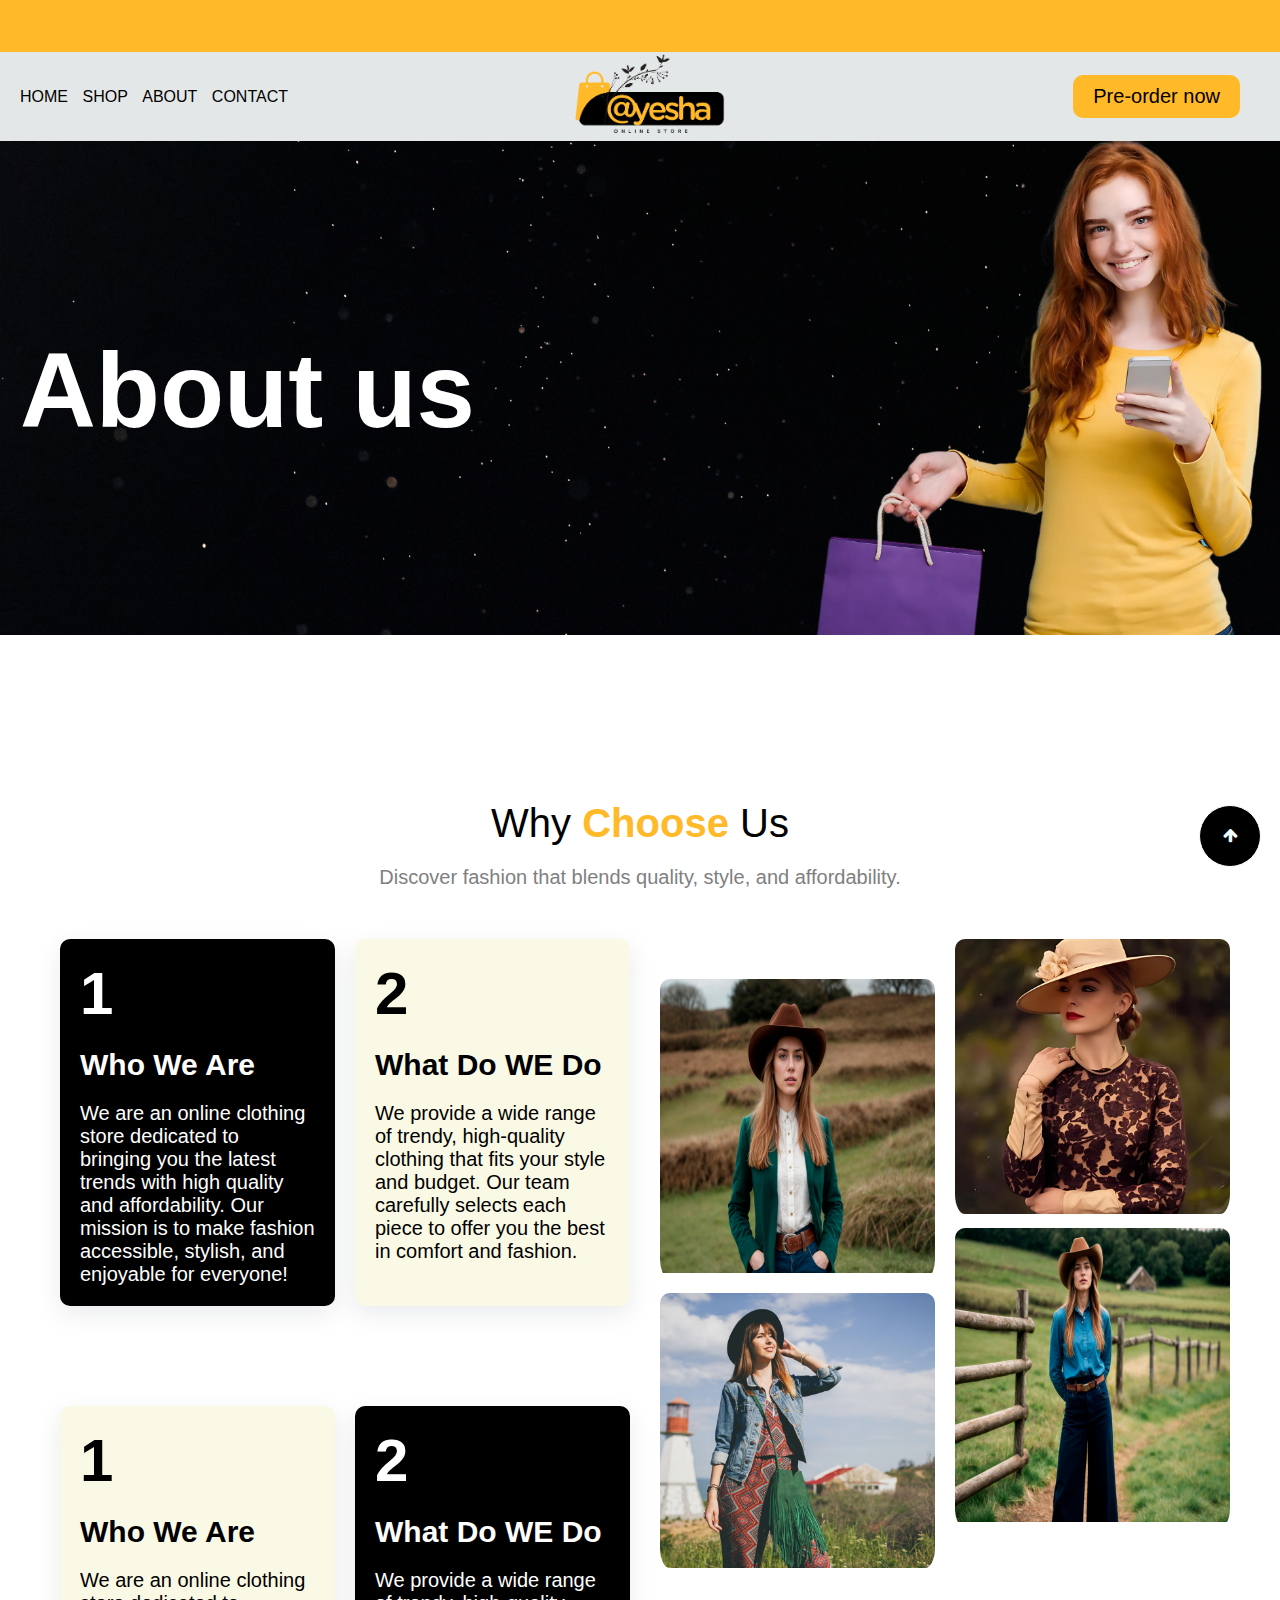
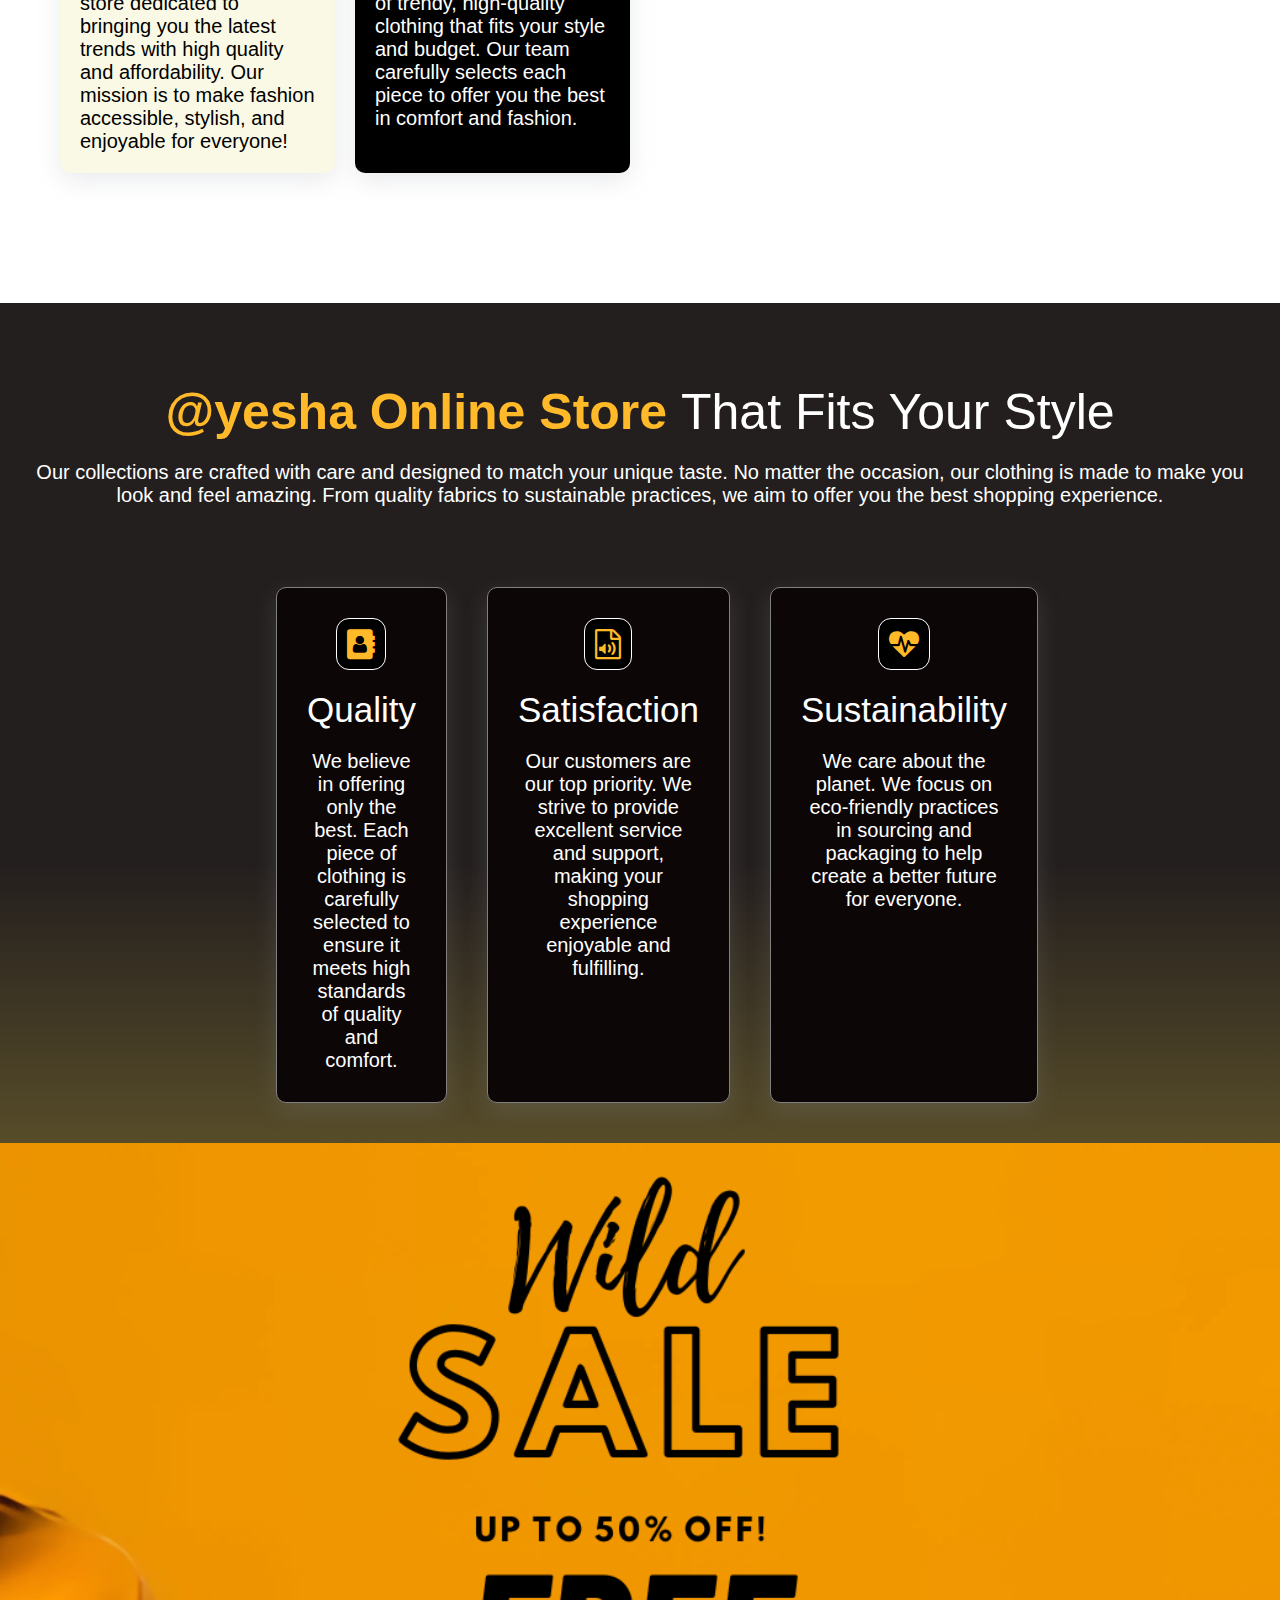
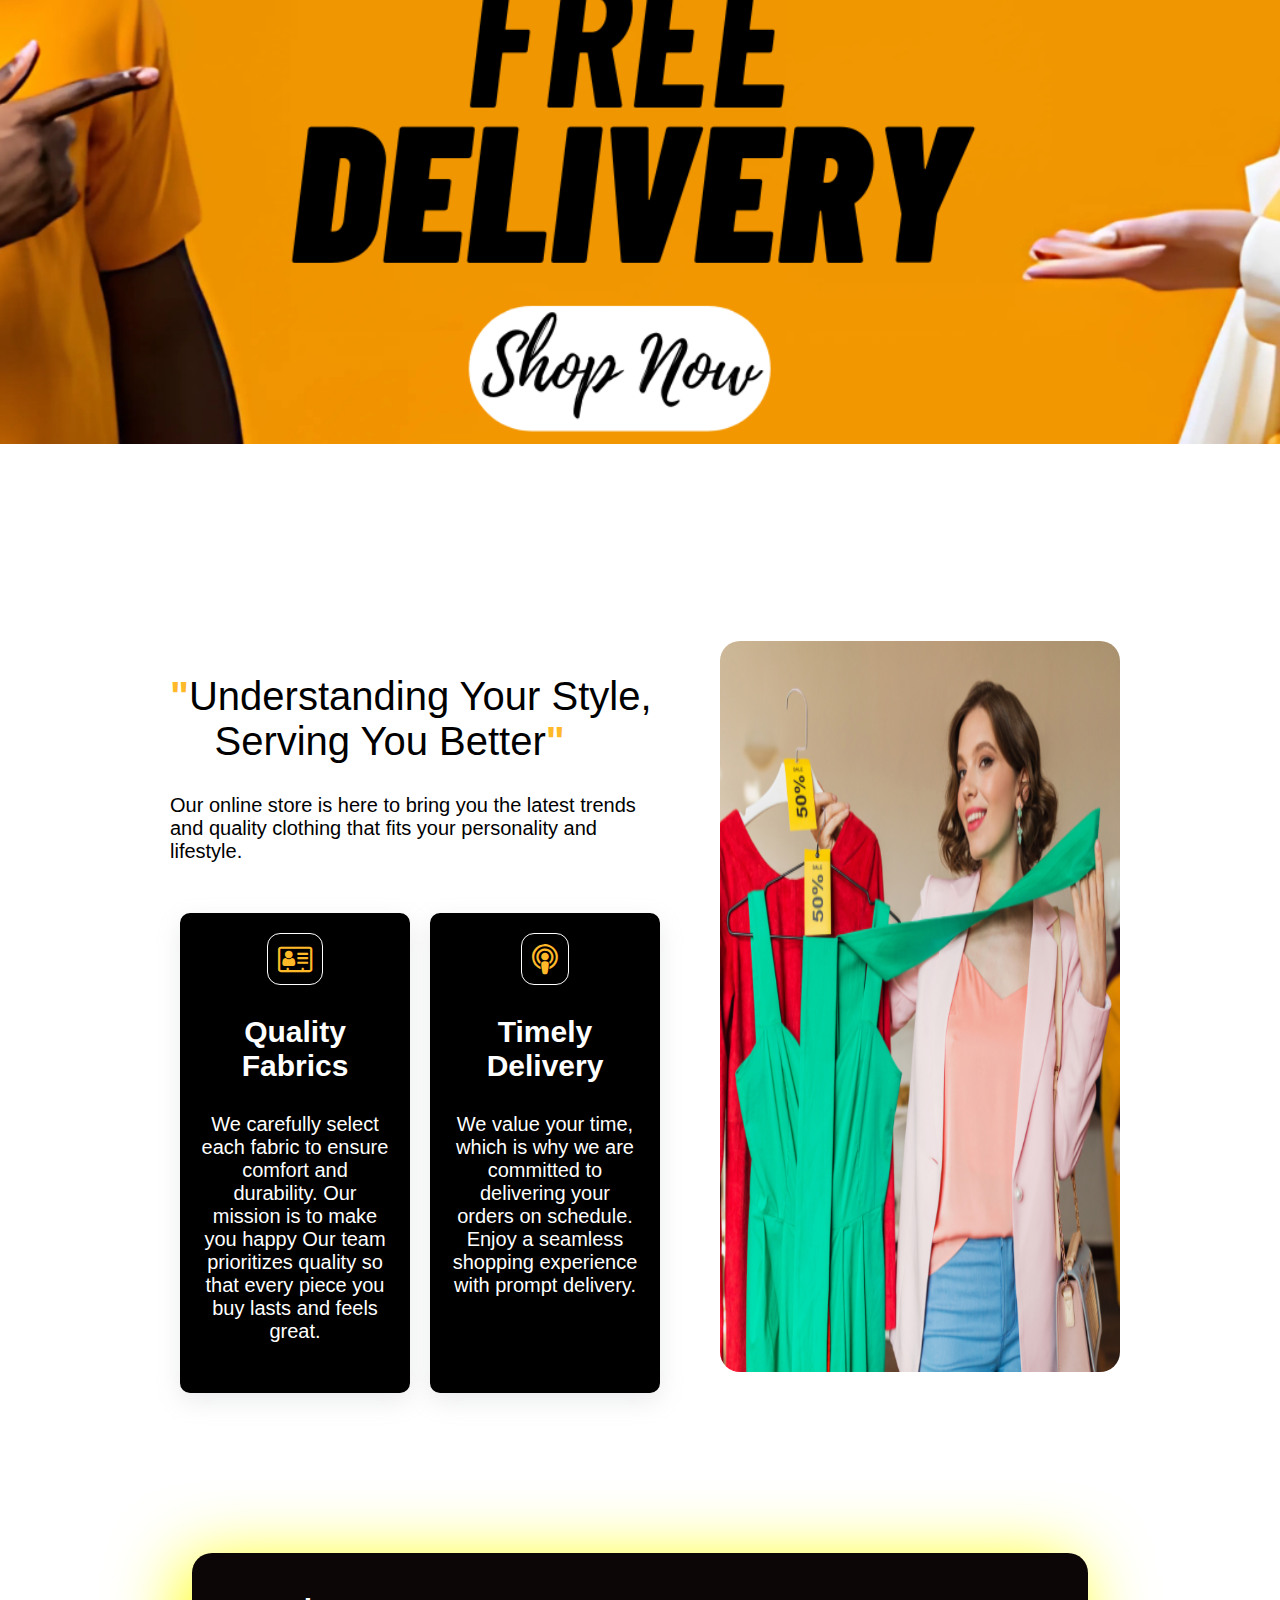
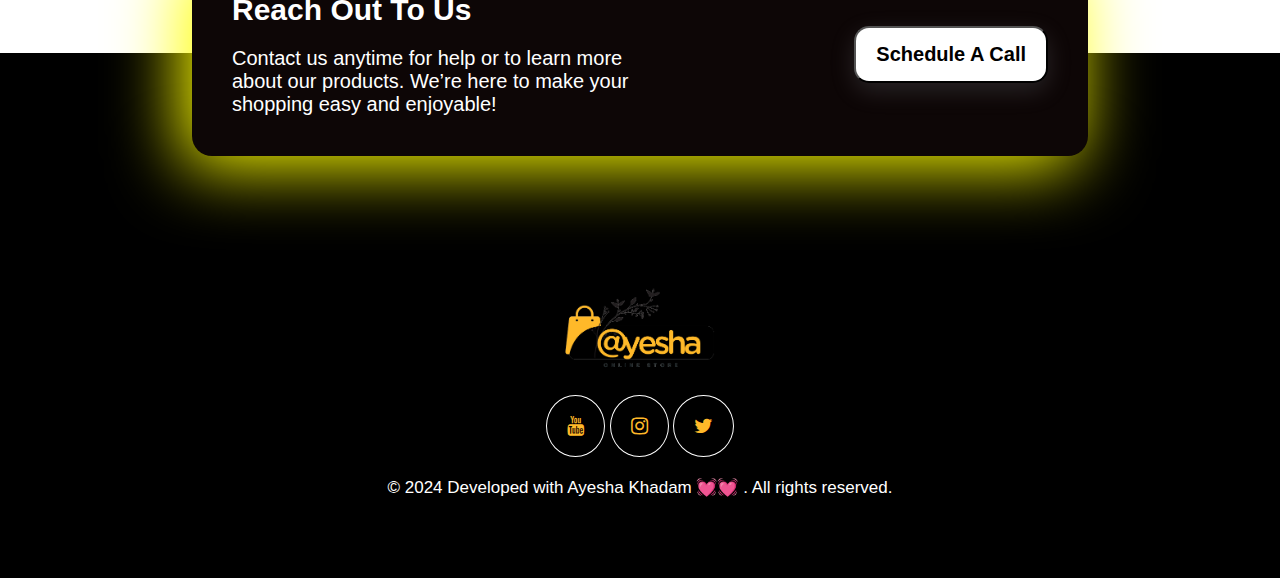
==== commit b34b90b0: "mediaquerry" ====
--- a/about.html
+++ b/about.html
@@ -57,9 +57,9 @@
     </div>
     <!-- section 3  bannner about us -->
     <div class="bannerabout">
-        <div class="bgbanner">
+        <div class="bgbannerabout">
             <div class="banneraboutcontent">
-                <h2 class="customtitle">About us</h2>
+                <h2 >About us</h2>
 
             </div>
         </div>
@@ -284,8 +284,8 @@
                     
                             <div class="quotepara">
                                 <h2 class="customtitle">Reach Out To Us</h2>
-                                <p>echnology is on our nerves. We don’t just build solutions, we create brands. Opting
-                                    for our services is choosing excellence for your business.</p>
+                                <p> Contact us anytime for help or to learn more about our products. We’re here to make your shopping easy and enjoyable!
+                                </p>
                             </div>
                            
 
--- a/style.css
+++ b/style.css
@@ -584,12 +584,12 @@
   width: 100%;
 }
 
-.bgbanner {
+.bgbannerabout {
   background-image: url(images/Untitled\ design\ \(16\).png);
   background-position: center;
   background-repeat: no-repeat;
   background-size: cover;
-  height: 731px;
+  height: 500px;
   width: 100%;
   display: flex;
   justify-content: left;
@@ -601,7 +601,7 @@
   padding-left: 20px;
   color: white;
 }
-
+/* why choose */
 .whychoose {
   width: 100%;
   padding: 40px 0px;
@@ -613,8 +613,7 @@
 }
 
 .aboutush2pleft {
-  padding-left: 100px;
-  padding-top: 100px;
+  padding-top: 80px;
 }
 
 .aboutush2pleft h2 {
@@ -802,7 +801,7 @@
 }
 
 .centerthreetextcard {
-  padding: 80px 0px;
+  padding: 80px 20px;
   color: white;
 }
 
@@ -911,7 +910,8 @@
 }
 
 .sectionheading h2{
-font-size: 45px;
+font-size: 40px;
+font-weight: 500;
 }
 .sectionheading p{
 font-size: 20px;
@@ -921,7 +921,7 @@
   width: 100%;
   display: flex;
   justify-content: space-between;
-  border: 1px solid #ffb929;
+  /* border: 1px solid #ffb929; */
 
 }
 .sbox1content{
@@ -1016,8 +1016,9 @@
 margin: auto;
 }
 .imgboxcenter img{
-  width: 70%;
-  border-radius: 30px;
+  width: 80%;
+  border-radius: 20px;
+  height: 731px;
 }
 /* .........................section quote box///////////////// */
 .bgcolor{
@@ -1040,7 +1041,7 @@
 .quoteboxcenter{
   /* box-shadow:  rgba(149, 157, 165, 0.2) 0px 8px 24px ; */
   box-shadow: -10px 10px 70px 0 yellow;
-  margin-top: -200px;
+  margin-top: -150px;
 }
 .quotespcearound{
   display: flex;
@@ -1075,4 +1076,198 @@
   display: flex;
   justify-content: end; 
   align-items: center;
+}
+/*....................................media querry of about us page.....................................*/
+@media only screen and (max-width: 1248px) and (min-width: 700px){
+  .whychooseflex{
+   flex-wrap: wrap;
+  }
+  .whychooseparentbox1 {
+    width: 100%;
+  }
+  .whychooseparentbox2 {
+    width: 100%;
+}
+/* section2 */
+.textcardthree {
+  flex-wrap: wrap;
+}
+.centerthreetextcard {
+  padding: 80px 30px;
+}
+.centerthreetextcard h2 {
+  font-size: 40px;
+}
+.textcardbox1{
+  margin: 0px  0px;
+    margin: 20px 0px;
+}
+/* section3 */
+.sectionpadding {
+  padding: 0px 0px;
+  padding: 20px 20px;
+ }
+ .sectionflex{
+  flex-wrap: wrap;
+  padding-left: 0px
+ }
+ .sectionbox1 {
+  width: 100%;
+ }
+ .sectionheading{
+  text-align: center;
+
+ }
+ .imgboxcenter{
+  width: 100%;
+  margin-bottom: 40px
+ }
+ /* .imgboxcenter img {
+  width: 80%;
+  
+} */
+.quoteboxcenter {
+  width: 90%;
+}
+/* banner height */
+.bgbanner {
+  height: 306px;
+}
+}
+/* ............................................second media query */
+@media only screen and (max-width: 700px) and (min-width: 320px){
+  /* sectionbox1  ya 3step jo ha ya phly vali ha*/
+  .whychooseflex{
+    flex-wrap: wrap;
+   }
+   .whychooseparentbox1 {
+     width: 100%;
+   }
+   .whychooseparentbox2 {
+     width: 100%;
+ }
+
+
+ /* sec time media querry  */
+ .aboutush2pleft{
+  padding-bottom: 50px;
+  padding-top: 0px;
+ }
+  .whychooseparentbox1flex {
+ flex-wrap: wrap;
+ padding: 0px 0px;
+  }
+  .childbox1 {
+     width: 100%;
+    }
+    .childbox2 {
+      width: 100%;
+      margin-left: 0px;
+      margin: 20px 0px
+    }
+    .childbox3 {
+      margin-left: 0px;
+      margin-right: 0px;
+  }
+  /* images opr nichy vali ak column wise */
+  .aboutimgsection{
+    flex-wrap: wrap;
+  }
+  .aboutimg1 {
+    padding-left: 0px; 
+     padding-right: 0px;
+    }
+
+
+    /* .................................section 2........................... */
+    /* .......................phly wo add kr rhi hon section ki query */
+    .textcardthree {
+      flex-wrap: wrap;
+    }
+    .centerthreetextcard {
+      padding: 80px 30px;
+    }
+    .centerthreetextcard h2 {
+      font-size: 40px;
+    }
+    .textcardbox1{
+      margin: 0px  0px;
+        margin: 20px 0px;
+    }
+    /* .......................................now start second screen media querry.................. */
+    .centerthreetextcard h2 {
+      font-size: 30px;
+  }
+  .centerthreetextcard {
+    padding: 70px 50px;
+}
+.textcardthree{
+  width: 90%;
+}
+.bgbannersecond{
+  height: 467px;
+}
+
+
+
+/* ....................................section3 ... first media querry ..................... */
+.sectionpadding {
+  padding: 0px 0px;
+  padding: 20px 20px;
+ }
+ .sectionflex{
+  flex-wrap: wrap;
+  padding-left: 0px
+ }
+ .sectionbox1 {
+  width: 100%;
+ }
+ .sectionheading{
+  text-align: center;
+
+ }
+ .imgboxcenter{
+  width: 100%;
+  margin-bottom: 40px
+ }
+ /* .........................................now start second time media querry for sec screen */
+ 
+ .sectionheading h2 {
+  font-size: 30px;
+}
+.mainboxflex {
+  flex-wrap: wrap;
+}
+.sbox1content{
+  width: 100%;
+}
+.sbox2content {
+  width: 100%;
+}
+.imgboxcenter img {
+  width: 100%;
+  height: 470px;
+}
+/* ..........................quote para......................... */
+.quotespcearound {
+  flex-wrap: wrap;
+  text-align: center;
+  padding: 40px 20px;
+}
+.quotepara{
+  width: 100%;
+}
+.endbtn {
+  width: 100%;
+  display: flex;
+  justify-content: center;
+  
+}
+.quotebtn{
+  margin-top: 20px;
+}
+/* .....................................................firstbanner .................... */
+.banneraboutcontent {
+  font-size: 40px;
+}
 }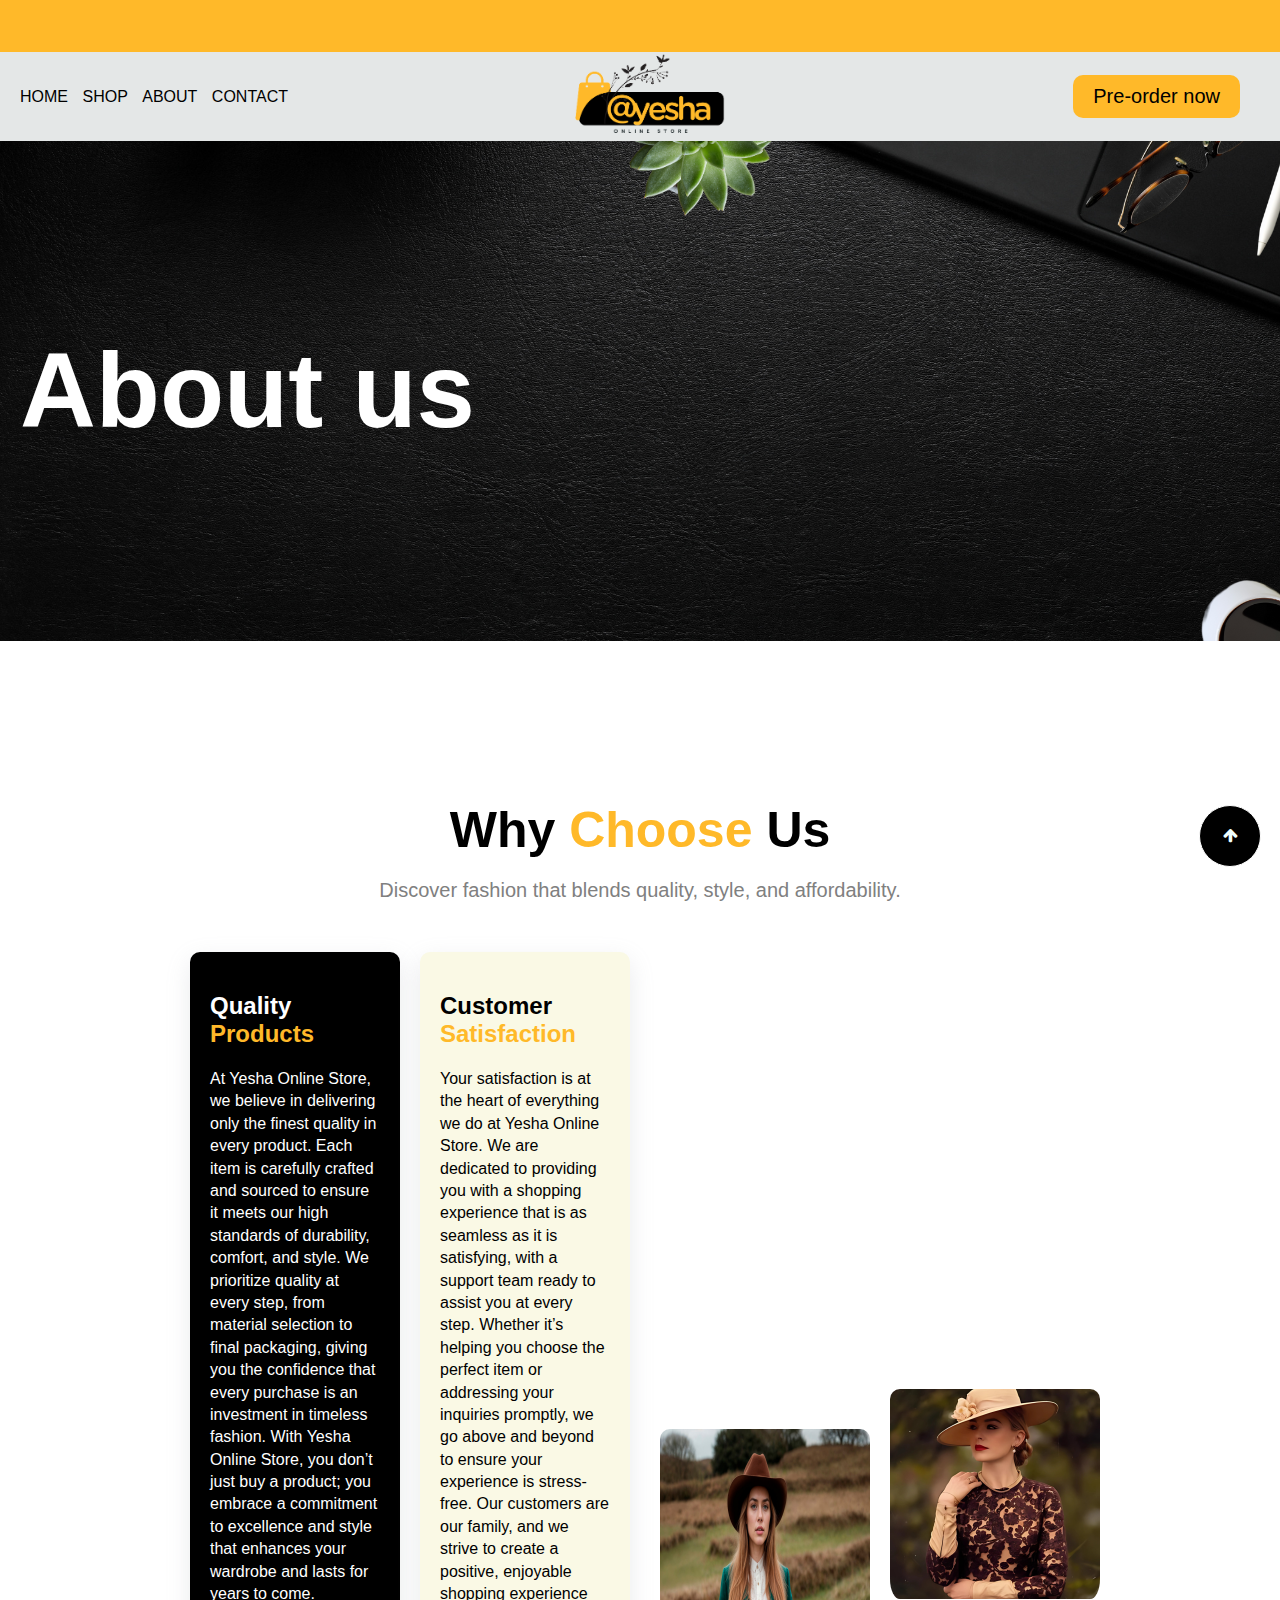
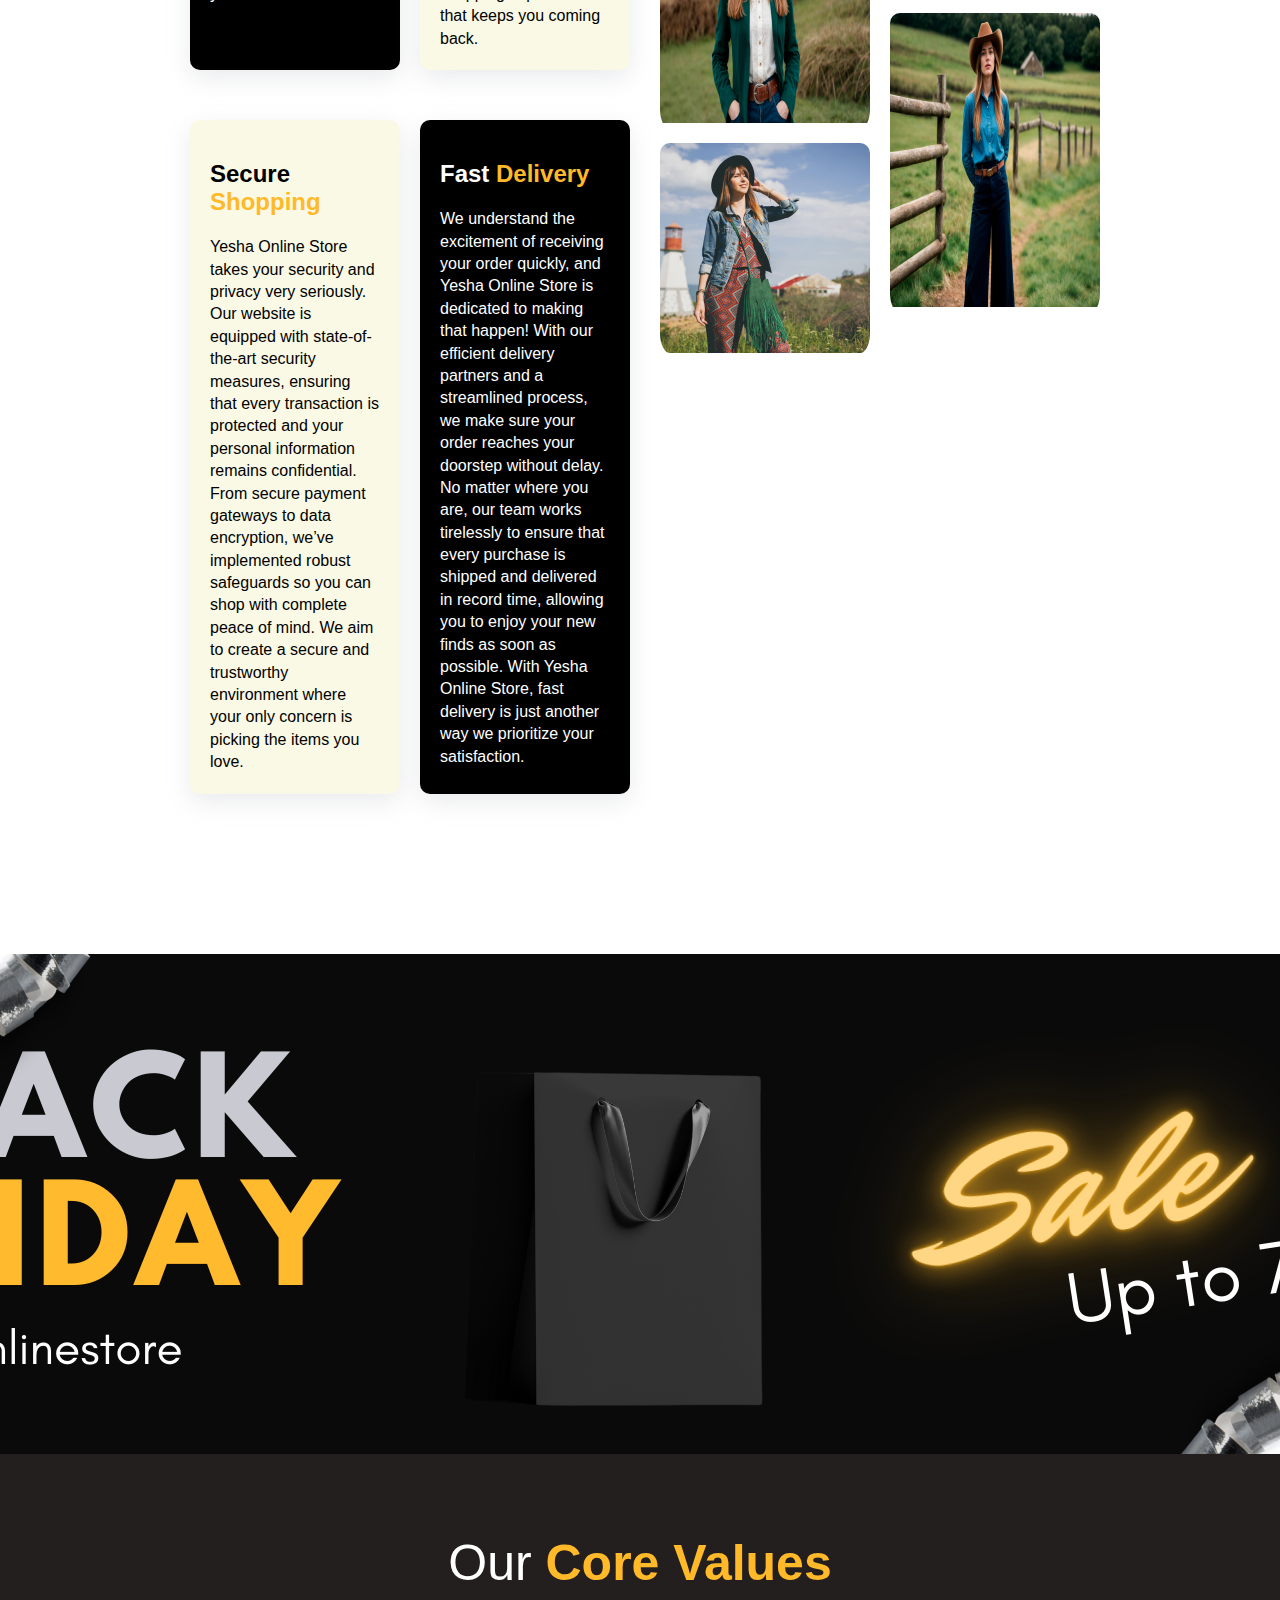
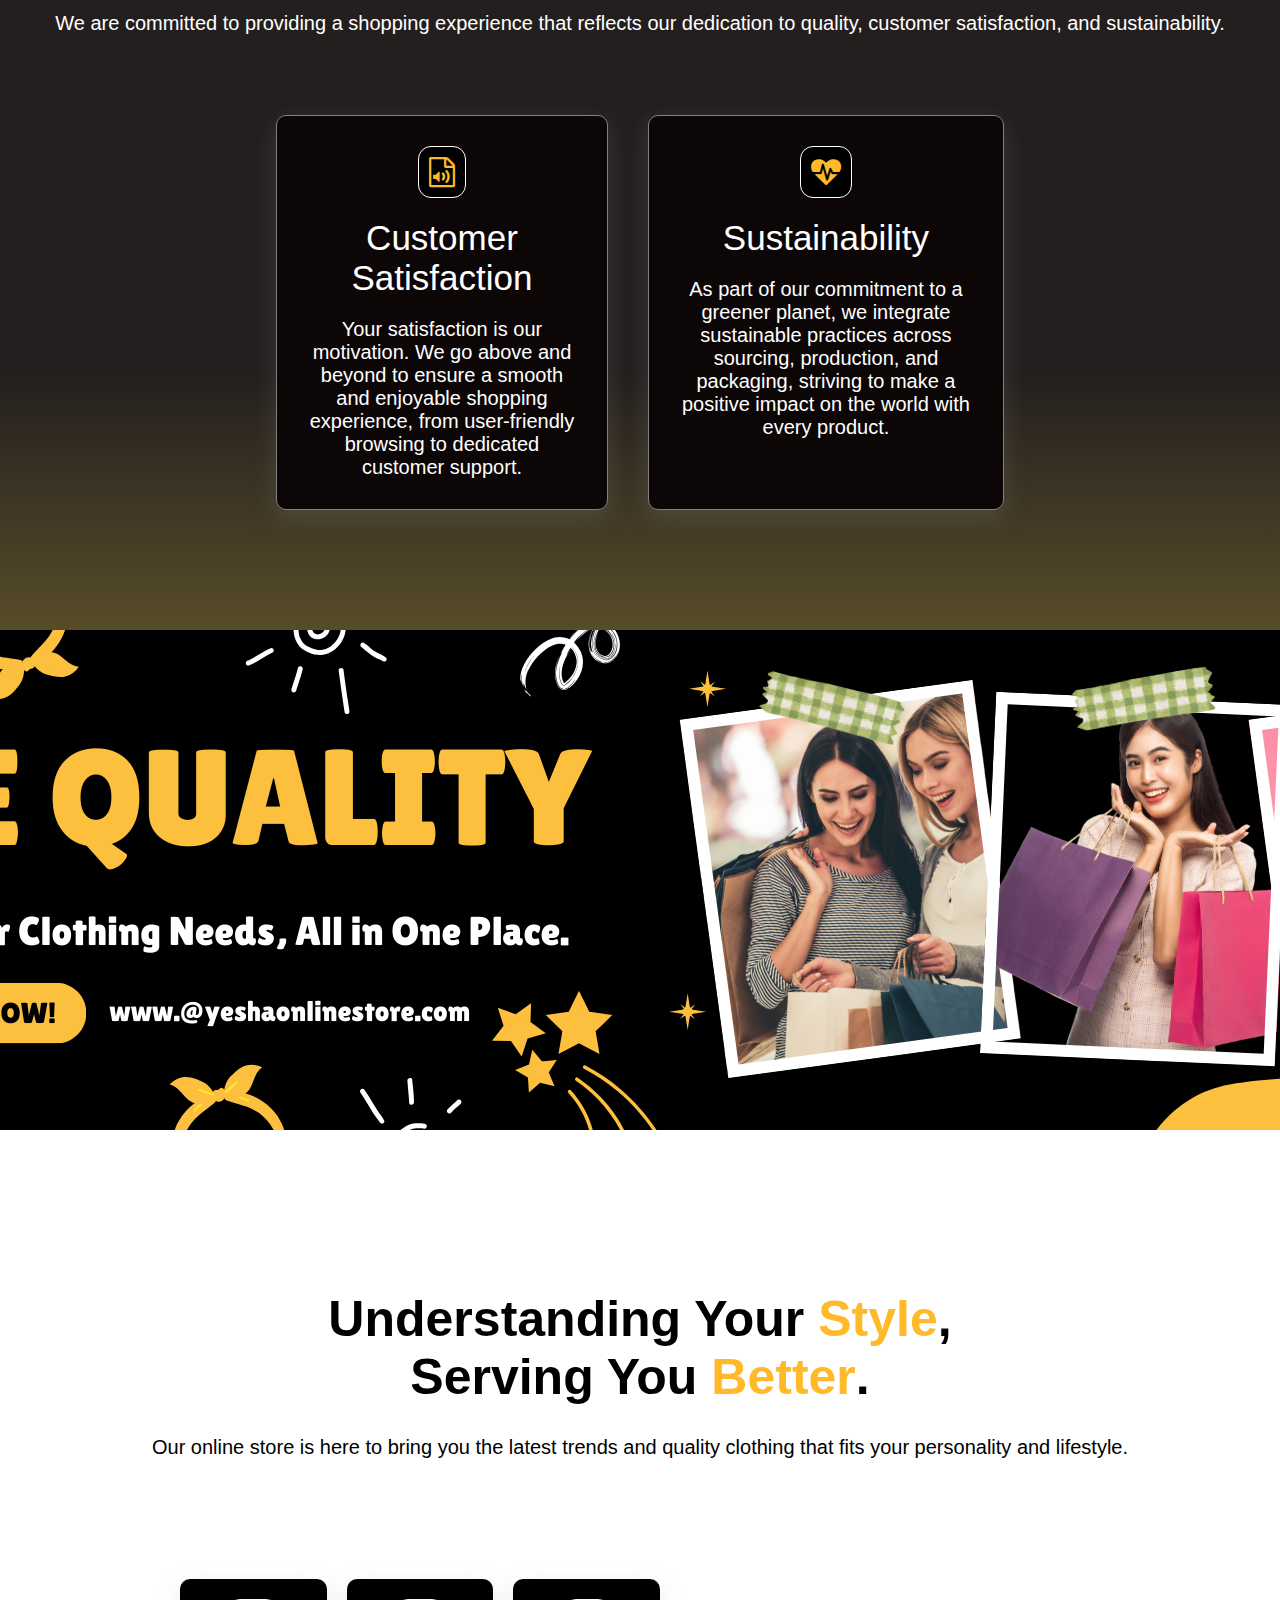
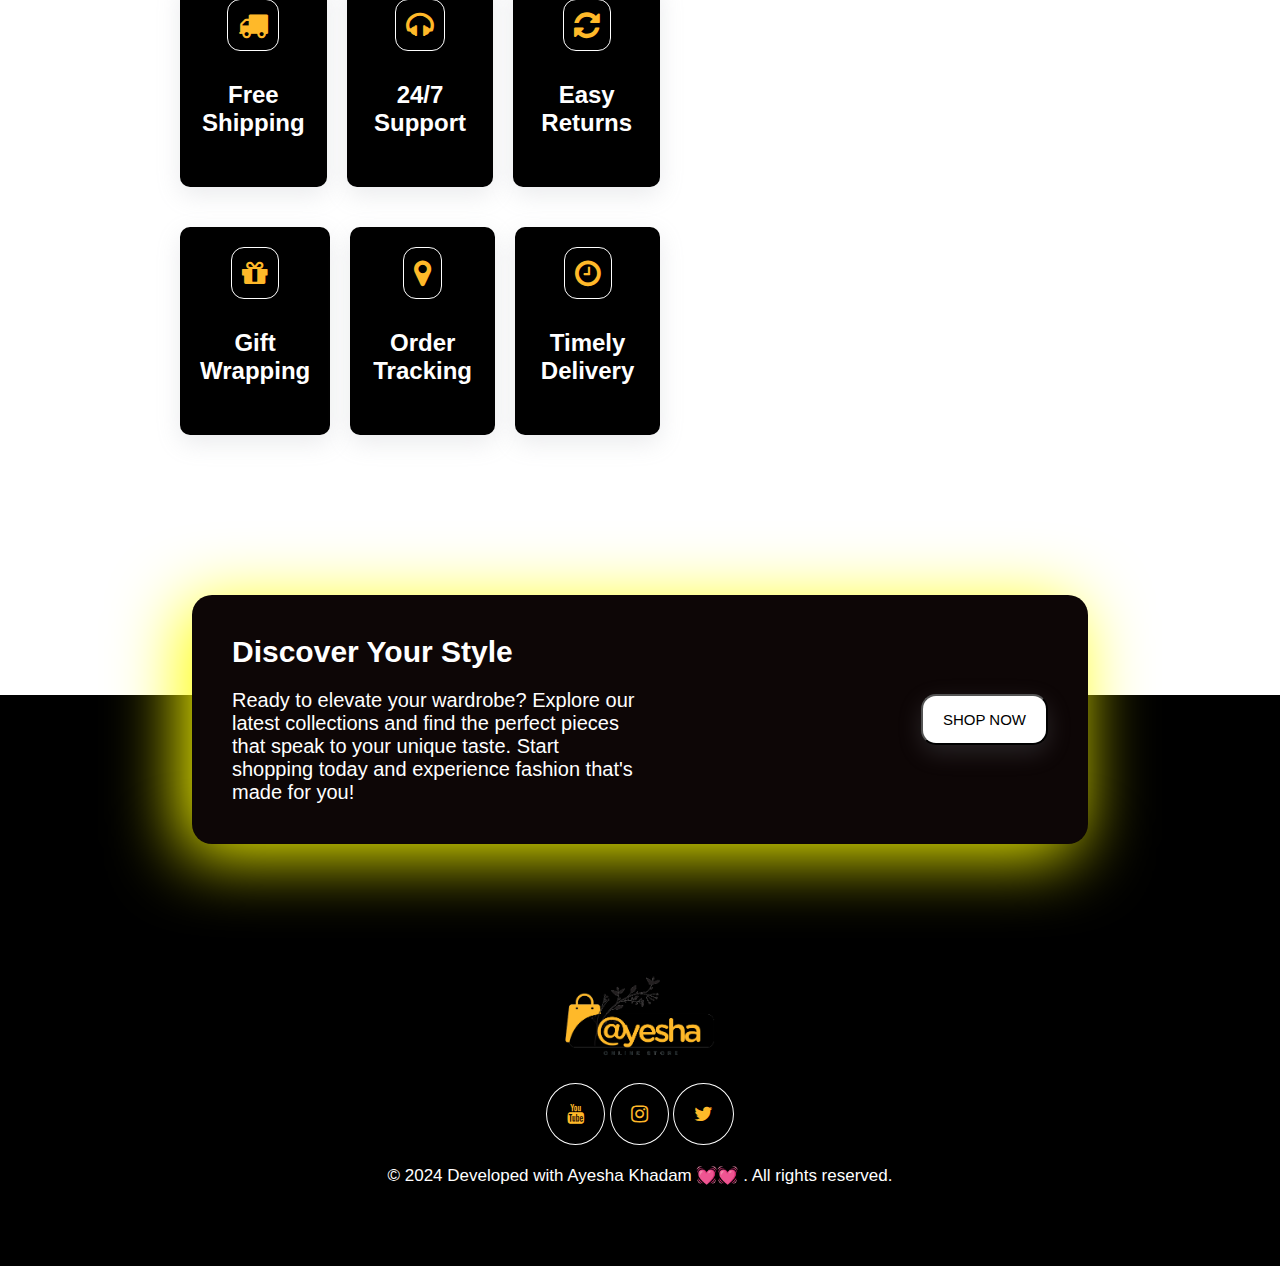
==== commit 397747f3: "sa" ====
--- a/about.html
+++ b/about.html
@@ -59,7 +59,7 @@
     <div class="bannerabout">
         <div class="bgbannerabout">
             <div class="banneraboutcontent">
-                <h2 >About us</h2>
+                <h2>About us</h2>
 
             </div>
         </div>
@@ -68,7 +68,7 @@
     <div class="whychoose">
         <div class="paddingleft">
             <div class="aboutush2pleft">
-                <h2 class="customtitle"> Why <span class="customcolor">Choose</span> Us </h2>
+                <h2 class="customAbouttitle"> Why <span class="customcolor">Choose</span> Us </h2>
                 <p>Discover fashion that blends quality, style, and affordability. </p>
             </div>
             <!--  -->
@@ -76,43 +76,50 @@
                 <!-- box1 -->
                 <div class="whychooseparentbox1">
                     <div class="whychooseparentbox1flex">
-                        <!-- <div class="editboxsirnykha"> -->
                         <div class="childbox1">
-                            <h1>1</h1>
-                            <h3>Who We Are</h3>
-                            <p>We are an online clothing store dedicated to bringing you the latest trends with high
-                                quality and affordability. Our mission is to make fashion accessible, stylish, and
-                                enjoyable for everyone!</p>
-                        </div>
-                        <!-- </div> -->
-                        <!--  -->
+                            <h3>Quality <span class="customcolor">Products</span> </h3>
+                            <p>At Yesha Online Store, we believe in delivering only the finest quality in every product.
+                                Each item is carefully crafted and sourced to ensure it meets our high standards of
+                                durability, comfort, and style. We prioritize quality at every step, from material
+                                selection to final packaging, giving you the confidence that every purchase is an
+                                investment in timeless fashion. With Yesha Online Store, you don’t just buy a product;
+                                you embrace a commitment to excellence and style that enhances your wardrobe and lasts
+                                for years to come.</p>
+                        </div>
                         <div class="childbox2">
-                            <h1>2</h1>
-                            <h3>What Do WE Do</h3>
-                            <p>We provide a wide range of trendy, high-quality clothing that fits your style and budget.
-                                Our team carefully selects each piece to offer you the best in comfort and fashion.</p>
-                        </div>
-                        <!-- sec child -->
-                    </div>
-
-                    <!--  -->
+                            <h3>Customer <span class="customcolor">Satisfaction</span> </h3>
+                            <p>Your satisfaction is at the heart of everything we do at Yesha Online Store. We are
+                                dedicated to providing you with a shopping experience that is as seamless as it is
+                                satisfying, with a support team ready to assist you at every step. Whether it’s helping
+                                you choose the perfect item or addressing your inquiries promptly, we go above and
+                                beyond to ensure your experience is stress-free. Our customers are our family, and we
+                                strive to create a positive, enjoyable shopping experience that keeps you coming back.
+                            </p>
+                        </div>
+                    </div>
+
                     <div class="whychooseparentbox1flex">
                         <div class="childbox2 childbox3">
-                            <h1>1</h1>
-                            <h3>Who We Are</h3>
-                            <p>We are an online clothing store dedicated to bringing you the latest trends with high
-                                quality and affordability. Our mission is to make fashion accessible, stylish, and
-                                enjoyable for everyone!</p>
-                        </div>
-                        <!--  -->
+                            <h3>Secure <span class="customcolor">Shopping</span> </h3>
+                            <p>Yesha Online Store takes your security and privacy very seriously. Our website is
+                                equipped with state-of-the-art security measures, ensuring that every transaction is
+                                protected and your personal information remains confidential. From secure payment
+                                gateways to data encryption, we’ve implemented robust safeguards so you can shop with
+                                complete peace of mind. We aim to create a secure and trustworthy environment where your
+                                only concern is picking the items you love.</p>
+                        </div>
                         <div class="childbox1 childbox4">
-                            <h1>2</h1>
-                            <h3>What Do WE Do</h3>
-                            <p>We provide a wide range of trendy, high-quality clothing that fits your style and budget.
-                                Our team carefully selects each piece to offer you the best in comfort and fashion.</p>
-                        </div>
-                        <!-- sec child -->
-                    </div>
+                            <h3>Fast <span class="customcolor">Delivery</span> </h3>
+                            <p>We understand the excitement of receiving your order quickly, and Yesha Online Store is
+                                dedicated to making that happen! With our efficient delivery partners and a streamlined
+                                process, we make sure your order reaches your doorstep without delay. No matter where
+                                you are, our team works tirelessly to ensure that every purchase is shipped and
+                                delivered in record time, allowing you to enjoy your new finds as soon as possible. With
+                                Yesha Online Store, fast delivery is just another way we prioritize your satisfaction.
+                            </p>
+                        </div>
+                    </div>
+
 
                 </div>
 
@@ -152,103 +159,134 @@
         <!--  -->
     </div>
 
+    <!-- ........................................bannner....................................... -->
+    <div class="bannersecondservices">
+        <div class="bgbannersecond">
+        </div>
+    </div>
+
+
     <!--...... section 5.... Three text cards explain our core values .  -->
     <div class="textcard">
         <div class="centerthreetextcard">
-            <h2 class="customtitle"> <span class="customcolor">@yesha Online Store </span>That Fits Your Style </h2>
-            <p>Our collections are crafted with care and designed to match your unique taste. No matter the occasion,
-                our clothing is made to make you <br>look and feel amazing. From quality fabrics to sustainable
-                practices, we aim to offer you the best shopping experience.
-            </p>
+            <h2 class="customtitle">Our <span class="customcolor">Core Values</span> </h2>
+            <p>We are committed to providing a shopping experience that reflects our dedication
+                to quality, customer satisfaction, and sustainability.</p>
         </div>
 
         <div class="cards3cardscenter">
             <div class="textcardthree">
-
-                <div class="textcardbox1">
-                    <div class="cardcontentcenter">
-                        <i class="fa fa-address-book" aria-hidden="true"></i>
-                        <h2 class="customtitle">Quality</h2>
-                        <p>We believe in offering only the best. Each piece of clothing is carefully selected to ensure
-                            it meets high standards of quality and comfort.</p>
-                    </div>
-                </div>
-                <!-- 2card -->
+                <!-- 2nd card -->
                 <div class="textcardbox1">
                     <div class="cardcontentcenter">
                         <i class="fa fa-file-audio-o" aria-hidden="true"></i>
-
-                        <h2 class="customtitle">Satisfaction</h2>
-                        <p>Our customers are our top priority. We strive to provide excellent service and support,
-                            making your shopping experience enjoyable and fulfilling.</p>
-                    </div>
-                </div>
-                <!-- 3rd floor -->
+                        <h2 class="customtitle">Customer Satisfaction</h2>
+                        <p>Your satisfaction is our motivation. We go above and beyond to ensure a smooth and enjoyable
+                            shopping experience, from user-friendly browsing to dedicated customer support.</p>
+                    </div>
+                </div>
+
+                <!-- 3rd card -->
                 <div class="textcardbox1">
                     <div class="cardcontentcenter">
                         <i class="fa fa-heartbeat" aria-hidden="true"></i>
-                        <h2 class="customtitle">Sustainability </h2>
-                        <p>We care about the planet. We focus on eco-friendly practices in sourcing and packaging to
-                            help create a better future for everyone.
-
-                        </p>
-                    </div>
-                </div>
-            </div>
-            <!--  -->
-        </div>
-        <!--  -->
-    </div>
-    <!-- ........................................bannner....................................... -->
+                        <h2 class="customtitle">Sustainability</h2>
+                        <p>As part of our commitment to a greener planet, we integrate sustainable practices across
+                            sourcing, production, and packaging, striving to make a positive impact on the world with
+                            every product.</p>
+                    </div>
+                </div>
+            </div>
+        </div>
+    </div>
+
+
+    <!-- ,,,,,,,,,,,,,,,,,,,,,,,,,,,,,,,,,...................,,,,,,,,,,,,,, -->
+
     <div class="bannersecondservices">
-        <div class="bgbannersecond">
-        </div>
-    </div>
-
-    <!-- ,,,,,,,,,,,,,,,,,,,,,,,,,,,,,,,,,...................,,,,,,,,,,,,,, -->
+        <div class="PURebgbannersecond">
+        </div>
+    </div>
+
+
+
+
+
     <!-- section 6 -->
     <div class="section6">
         <div class="sectionpadding">
+            <div class="text-center">
+                <div class="sectionheading">
+                    <h2 class="customtitle">Understanding Your <span class="customcolor">
+                            Style</span>, <br> Serving You <span class="customcolor">Better</span>. </h2>
+                    <p> Our online store is here to bring you the latest trends and quality clothing that fits your
+                        personality and lifestyle.</p>
+                </div>
+            </div>
             <!--  -->
             <div class="sectionflex">
                 <!-- first box -->
                 <div class="sectionbox1">
                     <!-- main top heading  -->
-                    <div class="sectionheading">
-                        <h2 class="customtitle"> <span class="customcolor">"</span>Understanding Your Style, <br> &nbsp;
-                            &nbsp; Serving You Better<span class="customcolor">"</span> </h2>
-                        <p> Our online store is here to bring you the latest trends and quality clothing that fits your
-                            personality and lifestyle.</p>
-                    </div>
+
 
 
                     <!-- again display flex two row -->
                     <div>
                         <div class="mainboxflex">
                             <!-- box1 -->
-                            <div class="sbox1content">
+                            <div class="sbox2content">
                                 <div class="bgcolorupdate1" style="padding: 20px 20px;">
-                                    <i class="fa fa-address-card-o" aria-hidden="true"></i>
-                                    <h2 class="customtitle">Quality Fabrics </h2>
-                                    <p>We carefully select each fabric to ensure comfort and durability. Our mission is
-                                        to make you happy Our team prioritizes quality so that every piece you buy lasts
-                                        and feels great.</p>
+                                    <i class="fa fa-truck" aria-hidden="true"></i>
+                                    <h2 class="customtitle">Free Shipping</h2>
                                 </div>
                             </div>
                             <!-- bx2 small -->
                             <div class="sbox2content">
                                 <div class="bgcolorupdate" style="padding: 20px 20px;">
-                                    <i class="fa fa-podcast" aria-hidden="true"></i>
-
-                                    <h2 class="customtitle">Timely Delivery </h2>
-                                    <p>We value your time, which is why we are committed to delivering your orders on
-                                        schedule. Enjoy a seamless shopping experience with prompt delivery.</p>
-                                </div>
-                            </div>
-                            <!--  -->
-                        </div>
-
-                    </div>
+                                    <i class="fa fa-headphones" aria-hidden="true"></i>
+                                    <h2 class="customtitle">24/7 Support</h2>
+                                </div>
+                            </div>
+                            <!-- bx3 -->
+                            <div class="sbox2content">
+                                <div class="bgcolorupdate" style="padding: 20px 20px;">
+                                    <i class="fa fa-refresh" aria-hidden="true"></i>
+                                    <h2 class="customtitle">Easy Returns</h2>
+                                </div>
+                            </div>
+                        </div>
+                    </div>
+
+                    <!-- 3box Second line start -->
+                    <div>
+                        <div class="mainboxflex">
+                            <!-- box1 -->
+                            <div class="sbox2content">
+                                <div class="bgcolorupdate1" style="padding: 20px 20px;">
+                                    <i class="fa fa-gift" aria-hidden="true"></i>
+                                    <h2 class="customtitle">Gift Wrapping</h2>
+                                </div>
+                            </div>
+                            <!-- bx2 small -->
+                            <div class="sbox2content">
+                                <div class="bgcolorupdate" style="padding: 20px 20px;">
+                                    <i class="fa fa-map-marker" aria-hidden="true"></i>
+                                    <h2 class="customtitle">Order Tracking</h2>
+                                </div>
+                            </div>
+                            <!-- bx3 -->
+                            <div class="sbox2content">
+                                <div class="bgcolorupdate" style="padding: 20px 20px;">
+                                    <i class="fa fa-clock-o" aria-hidden="true"></i>
+                                    <h2 class="customtitle">Timely Delivery</h2>
+                                </div>
+                            </div>
+                        </div>
+                    </div>
+
+
+
                     <!-- last para -->
                     <!-- <div class="lastparaindiv">
                         <p>Our team is dedicated to bringing you the latest trends and high-quality designs that fit
@@ -265,7 +303,7 @@
                 <!-- SEC BOX IMG -->
                 <div class="imgboxcenter">
                     <div>
-                        <img src="images/Untitled design (21).png" alt="">
+                        <img class="Shoppinggirl" src="images/shopping-girl.png" alt="">
                     </div>
                 </div>
 
@@ -281,31 +319,33 @@
         <div class="quotebox">
             <div class="quoteboxcenter">
                 <div class="quotespcearound">
-                    
-                            <div class="quotepara">
-                                <h2 class="customtitle">Reach Out To Us</h2>
-                                <p> Contact us anytime for help or to learn more about our products. We’re here to make your shopping easy and enjoyable!
-                                </p>
-                            </div>
-                           
-
-                            <div class="endbtn">
-                                <div class="quotebtn">
-
-                                    <button>Schedule A Call</button>
-                                </div>
-                            </div>
-
-
-                       
-                    </div>
-                    <!--  -->
+
+                    <div class="quotepara">
+                        <h2 class="customtitle">Discover Your Style</h2>
+                        <p>Ready to elevate your wardrobe? Explore our latest collections and find the perfect pieces
+                            that speak to your unique taste. Start shopping today and experience fashion that's made for
+                            you!
+                        </p>
+                    </div>
+
+
+                    <div class="endbtn">
+                        <div class="quotebtn">
+
+                            <button> <a href="/contact.html">SHOP NOW</a></button>
+                        </div>
+                    </div>
+
+
+
                 </div>
                 <!--  -->
             </div>
             <!--  -->
         </div>
- 
+        <!--  -->
+    </div>
+
 
 
 
--- a/style.css
+++ b/style.css
@@ -585,7 +585,7 @@
 }
 
 .bgbannerabout {
-  background-image: url(images/Untitled\ design\ \(16\).png);
+  background-image: url(images/About\ banner.png);
   background-position: center;
   background-repeat: no-repeat;
   background-size: cover;
@@ -608,7 +608,7 @@
 }
 
 .paddingleft {
-  margin: 40px 50px;
+  margin: 40px 180px;
   background-color: white;
 }
 
@@ -617,7 +617,7 @@
 }
 
 .aboutush2pleft h2 {
-  font-size: 40px;
+  font-size: 50px;
   text-align: center;
 }
 
@@ -636,6 +636,7 @@
 .whychooseflex {
   width: 100%;
   display: flex;
+  align-items: center;
   justify-content: space-between;
 
 }
@@ -647,7 +648,7 @@
 
 /* 1box  */
 .whychooseparentbox1flex {
-  padding: 50px 10px;
+  padding: 50px 10px 0px 10px;
   display: flex;
   justify-content: space-around;
 }
@@ -659,26 +660,31 @@
   background-color: black;
   box-shadow: rgba(149, 157, 165, 0.2) 0px 8px 24px;
   color: white;
+  transition-duration: 1s;
+
 }
 .childbox1:hover{
   background-color: rgb(250, 249, 229);
+  color: black; 
+  transition-duration: 1s;
+}
+.childbox1:hover h3{
   color: black;
-}
-.childbox1:hover h3{
-  background-color: rgb(250, 249, 229);
+  transition-duration: 1s;
+
+}
+.childbox1:hover p{
   color: black;
-}
-.childbox1:hover p{
-  background-color: rgb(250, 249, 229);
-  color: black;
+  transition-duration: 1s;
+
 }
 .childbox1 h1 {
-  font-size: 60px;
+  font-size: 30px;
   font-weight: 700;
 }
 
 .childbox1 h3 {
-  font-size: 30px;
+  font-size: 24px;
   font-weight: 600;
   padding: 20px 0px;
 
@@ -686,8 +692,9 @@
 }
 
 .childbox1 p {
-  font-size: 20px;
+  font-size: 16px;
   color:white;
+  line-height: 1.4;
 }
 .childbox1 :hover {
 color: black;
@@ -701,19 +708,23 @@
   padding: 20px 20px;
   background-color:  rgb(250, 249, 229);
   box-shadow: rgba(149, 157, 165, 0.2) 0px 8px 24px;
+  transition-duration: 1s;
+
 }
 .childbox2:hover p{
+  transition-duration: 1s;
+
+  color: white;
+
+}
+.childbox2:hover{
+  transition-duration: 1s;
+
   background-color: black;
   color: white;
 
 }
-.childbox2:hover{
-  background-color: black;
-  color: white;
-
-}
 .childbox2:hover h3{
-  background-color: black;
   color: white;
 
 }
@@ -725,13 +736,14 @@
 }
 
 .childbox2 h3 {
-  font-size: 30px;
+  font-size: 24px;
   font-weight: 600px;
   padding: 20px 0px;
 }
 
 .childbox2 p {
-  font-size: 20px;
+  line-height: 1.4;
+  font-size: 16px;
   color: black;
 }
 .childbox2 p:hover{
@@ -820,7 +832,7 @@
   display: flex;
   align-items: center;
   justify-content: center;
-  padding-bottom: 40px;
+  padding-bottom: 120px;
 }
 
 .textcardthree {
@@ -863,18 +875,26 @@
   /* padding: 80px 0px; */
 }
 .bgbannersecond{
-  background-image: url(images/free\ Delivery\ \(1\).png);
+  margin-top: 80px;
+  background-image: url(images/salesbanner.png);
   background-position: center;
   background-repeat: no-repeat;
   background-size: cover;
-  height: 901px;
-  width: 100%;
-}
-
-
-
-
-
+  height: 500px;
+  width: 100%;
+}
+
+
+
+
+.PURebgbannersecond{
+  background-image: url(images/pure.png);
+  background-position: center;
+  background-repeat: no-repeat;
+  background-size: cover;
+  height: 500px;
+  width: 100%;
+}
 
 
 
@@ -910,8 +930,8 @@
 }
 
 .sectionheading h2{
-font-size: 40px;
-font-weight: 500;
+font-size: 50px;
+font-weight: 700;
 }
 .sectionheading p{
 font-size: 20px;
@@ -982,7 +1002,7 @@
     border: 1px solid white;
 }
 .sbox2content h2{
-  font-size: 30px;
+  font-size: 24px;
   font-weight: 600;
   padding: 30px 0px;
 }
@@ -1015,11 +1035,7 @@
 text-align: center;
 margin: auto;
 }
-.imgboxcenter img{
-  width: 80%;
-  border-radius: 20px;
-  height: 731px;
-}
+
 /* .........................section quote box///////////////// */
 .bgcolor{
   background-color: black;
@@ -1063,11 +1079,18 @@
 
 .quotebtn button{
   padding: 15px 20px ;
-  font-size: 20px;
-  font-weight: 600;
+  font-size: 15px;
+  font-weight: 300;
   background-color: white;
   border-radius: 15px;
   box-shadow: rgba(149, 157, 165, 0.2) 0px 8px 24px;
+  transition-duration: .5s;
+
+
+}
+.quotebtn button:hover{
+  transform: scale(1.1);
+  transition-duration: .5s;
 
 }
 .endbtn{
@@ -1122,10 +1145,7 @@
   width: 100%;
   margin-bottom: 40px
  }
- /* .imgboxcenter img {
-  width: 80%;
-  
-} */
+
 .quoteboxcenter {
   width: 90%;
 }
@@ -1133,9 +1153,33 @@
 .bgbanner {
   height: 306px;
 }
+.paddingleft{
+  margin: 40px;
+}
+.bgbannersecond{
+  height: 230px;
+}
+.PURebgbannersecond{
+  height: 230px;
+  
+}
 }
 /* ............................................second media query */
 @media only screen and (max-width: 700px) and (min-width: 320px){
+  .quotepara h2 {
+    font-size: 23px;
+  }
+  .quotepara p {
+    font-size: 16px;
+    line-height: 1.4;
+
+  }
+  .bgbannersecond{
+    height: 119px;
+  }
+  .PURebgbannersecond{
+    height: 119px; 
+  }
   /* sectionbox1  ya 3step jo ha ya phly vali ha*/
   .whychooseflex{
     flex-wrap: wrap;
@@ -1204,11 +1248,11 @@
 .textcardthree{
   width: 90%;
 }
-.bgbannersecond{
-  height: 467px;
-}
-
-
+
+
+.paddingleft{
+  margin: 40px;
+}
 
 /* ....................................section3 ... first media querry ..................... */
 .sectionpadding {
@@ -1270,4 +1314,19 @@
 .banneraboutcontent {
   font-size: 40px;
 }
+}
+
+
+.Shoppinggirl{
+  width: 450px;
+}
+.text-center{
+  text-align: center;
+}
+.sbox2content{
+  transition-duration: .5s;
+  }
+.sbox2content:hover{
+transition-duration: .5s;
+  box-shadow: -10px 30px 70px 0 #ffb929;
 }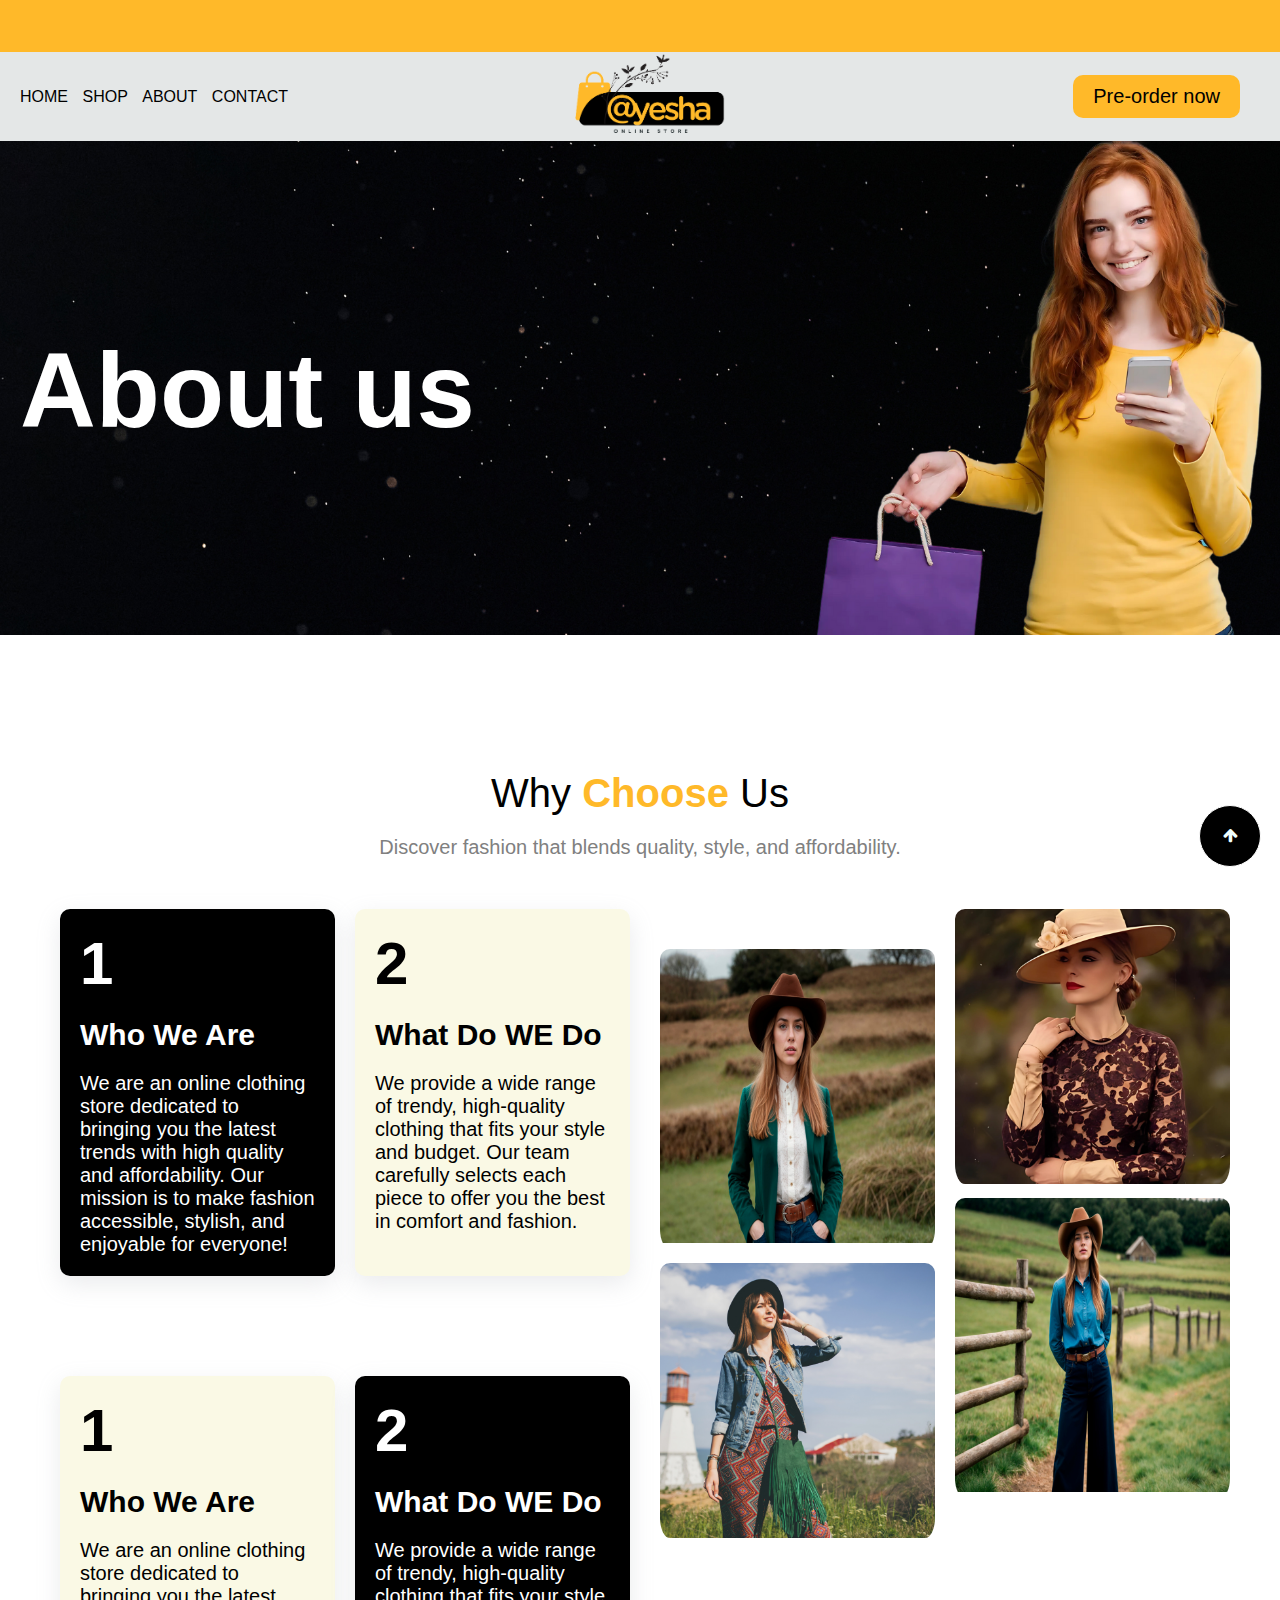
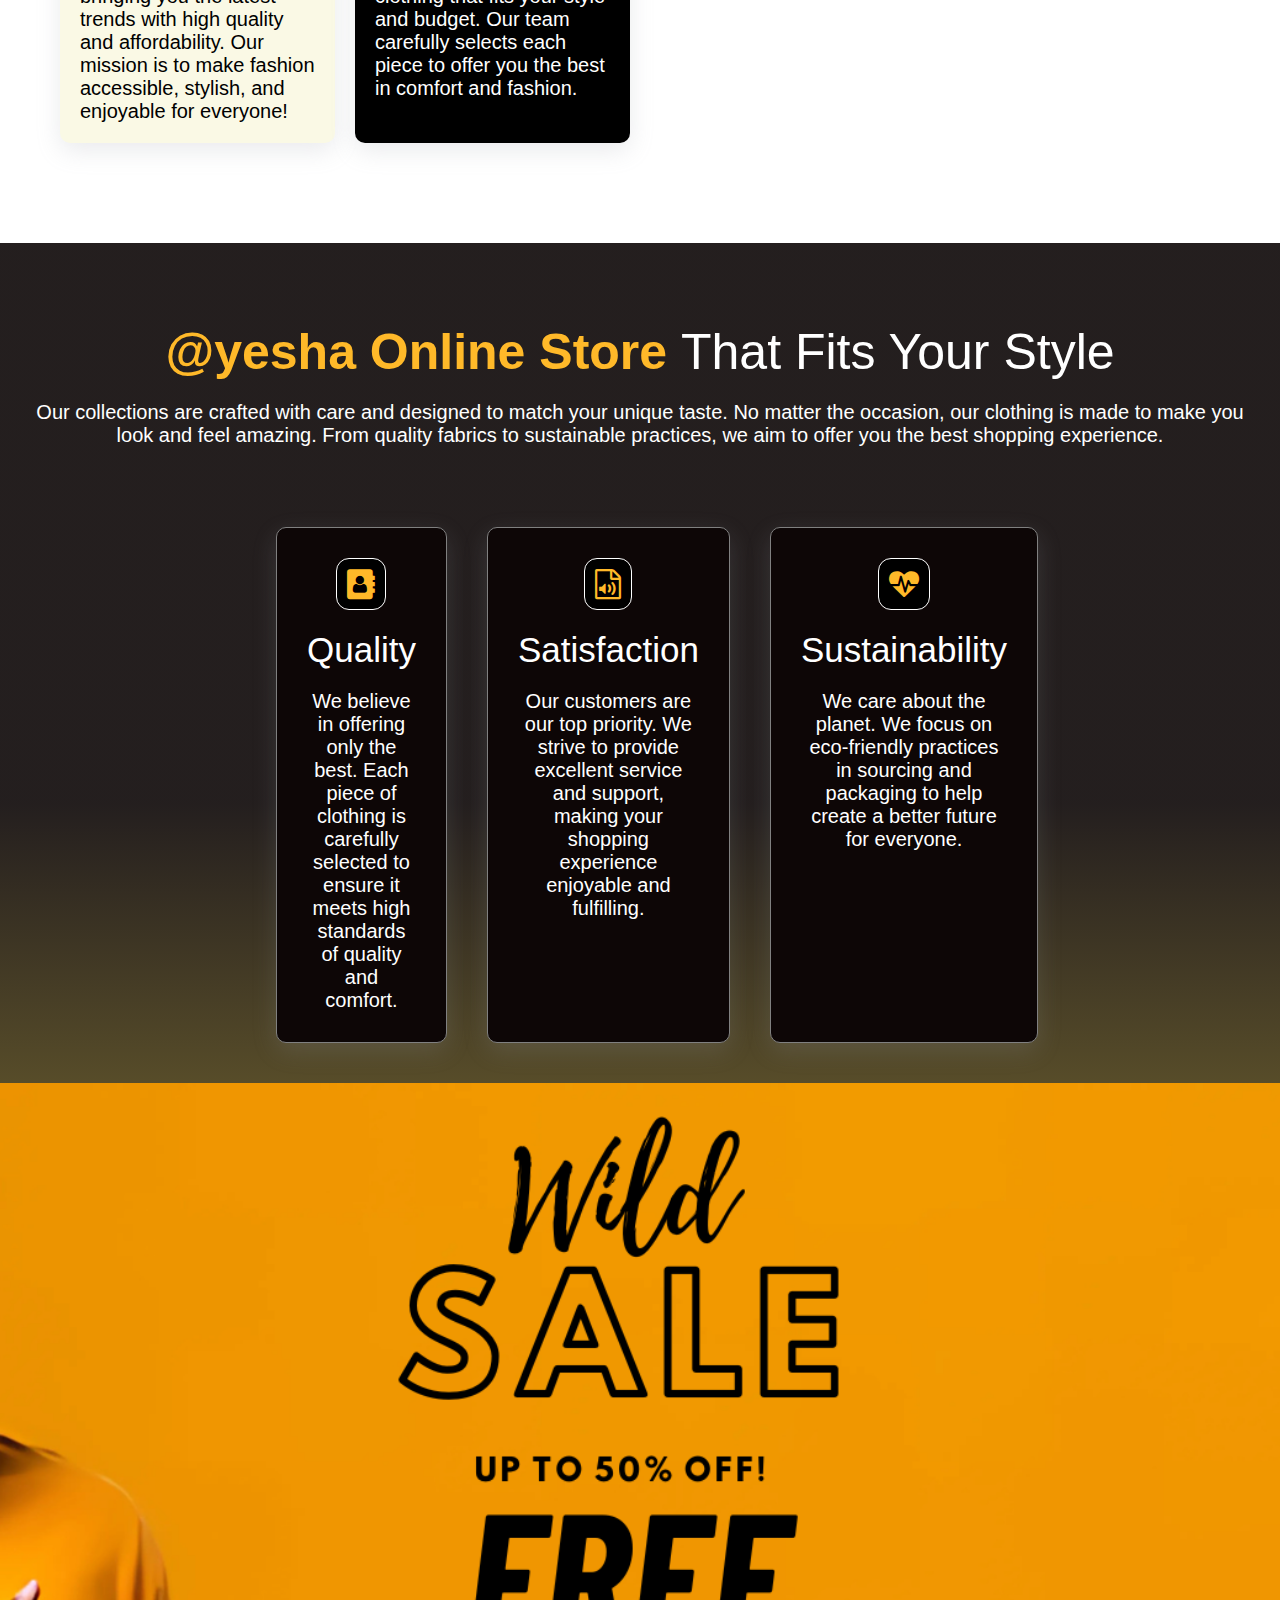
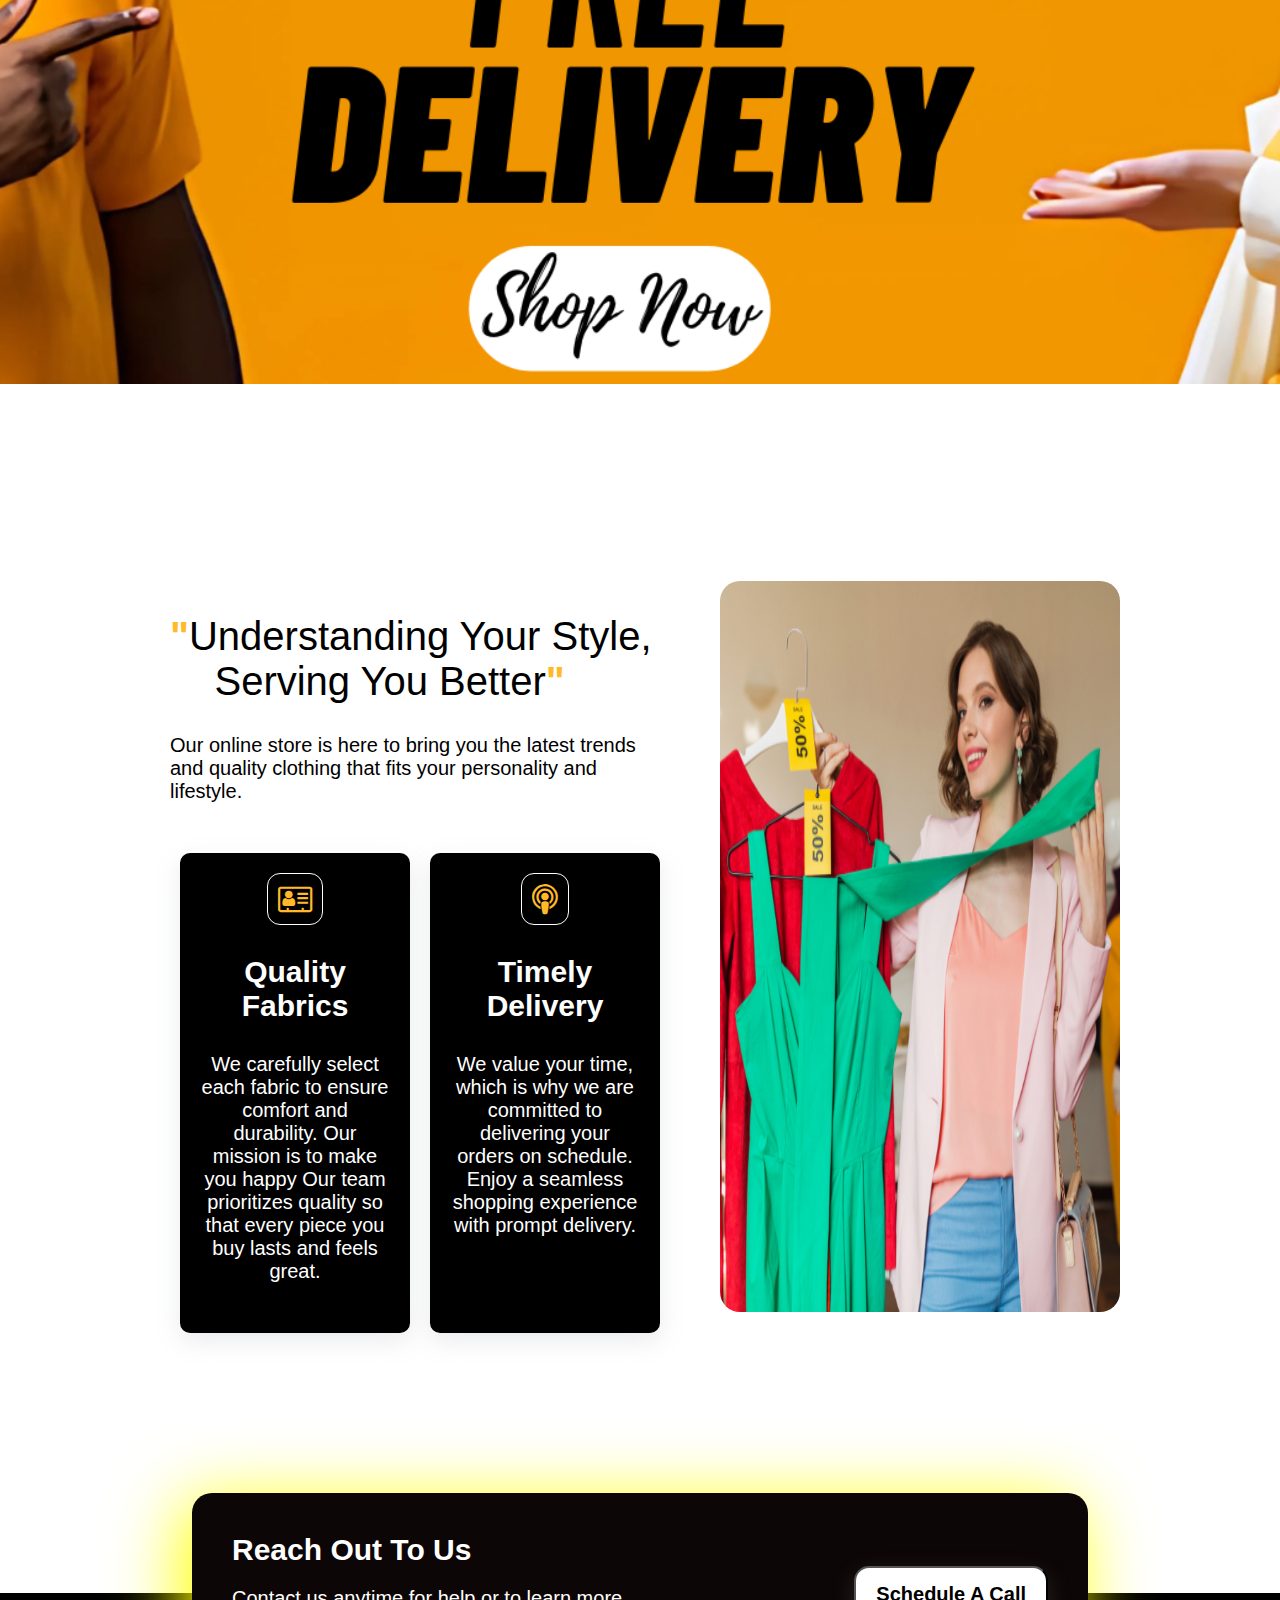
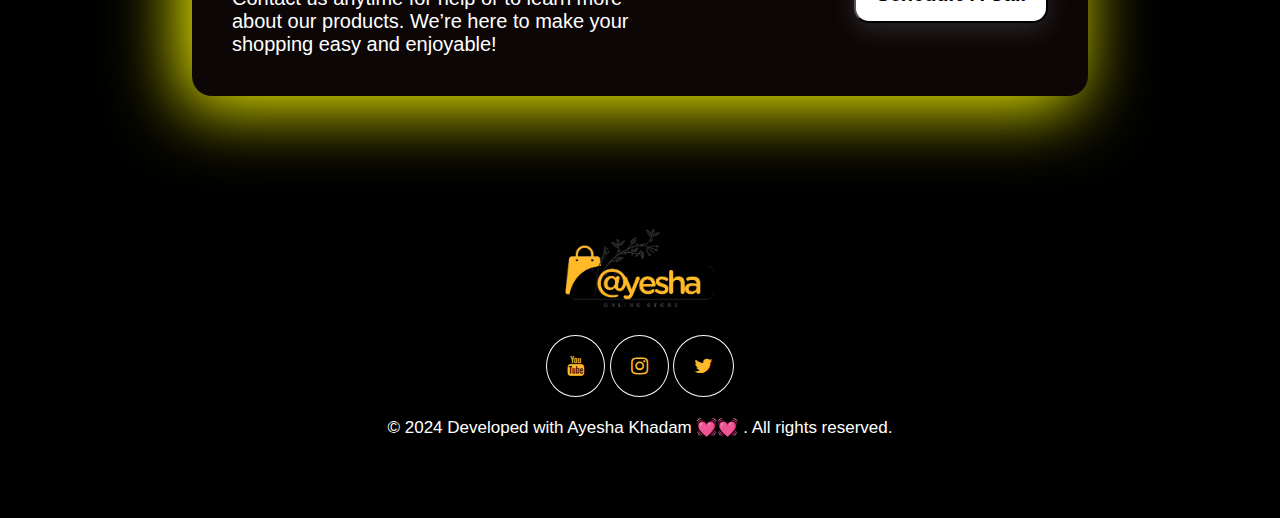
==== commit 8437b0c0: "contact us" ====
--- a/about.html
+++ b/about.html
@@ -47,7 +47,7 @@
                     <div class="menubox">
                         <div class="menuitem"><a href=" /">Home</a></div>
                         <div class="menuitem"><a href="/about.html">About</a></div>
-                        <div class="menuitem"><a href="">Home</a></div>
+                        <div class="menuitem"><a href="/contactus.html">Contact US</a></div>
                         <div class="menuitem"><a href="">Home</a></div>
                     </div>
                 </i>
@@ -59,7 +59,7 @@
     <div class="bannerabout">
         <div class="bgbannerabout">
             <div class="banneraboutcontent">
-                <h2>About us</h2>
+                <h2 >About us</h2>
 
             </div>
         </div>
@@ -68,7 +68,7 @@
     <div class="whychoose">
         <div class="paddingleft">
             <div class="aboutush2pleft">
-                <h2 class="customAbouttitle"> Why <span class="customcolor">Choose</span> Us </h2>
+                <h2 class="customtitle"> Why <span class="customcolor">Choose</span> Us </h2>
                 <p>Discover fashion that blends quality, style, and affordability. </p>
             </div>
             <!--  -->
@@ -76,50 +76,43 @@
                 <!-- box1 -->
                 <div class="whychooseparentbox1">
                     <div class="whychooseparentbox1flex">
+                        <!-- <div class="editboxsirnykha"> -->
                         <div class="childbox1">
-                            <h3>Quality <span class="customcolor">Products</span> </h3>
-                            <p>At Yesha Online Store, we believe in delivering only the finest quality in every product.
-                                Each item is carefully crafted and sourced to ensure it meets our high standards of
-                                durability, comfort, and style. We prioritize quality at every step, from material
-                                selection to final packaging, giving you the confidence that every purchase is an
-                                investment in timeless fashion. With Yesha Online Store, you don’t just buy a product;
-                                you embrace a commitment to excellence and style that enhances your wardrobe and lasts
-                                for years to come.</p>
-                        </div>
+                            <h1>1</h1>
+                            <h3>Who We Are</h3>
+                            <p>We are an online clothing store dedicated to bringing you the latest trends with high
+                                quality and affordability. Our mission is to make fashion accessible, stylish, and
+                                enjoyable for everyone!</p>
+                        </div>
+                        <!-- </div> -->
+                        <!--  -->
                         <div class="childbox2">
-                            <h3>Customer <span class="customcolor">Satisfaction</span> </h3>
-                            <p>Your satisfaction is at the heart of everything we do at Yesha Online Store. We are
-                                dedicated to providing you with a shopping experience that is as seamless as it is
-                                satisfying, with a support team ready to assist you at every step. Whether it’s helping
-                                you choose the perfect item or addressing your inquiries promptly, we go above and
-                                beyond to ensure your experience is stress-free. Our customers are our family, and we
-                                strive to create a positive, enjoyable shopping experience that keeps you coming back.
-                            </p>
-                        </div>
-                    </div>
-
+                            <h1>2</h1>
+                            <h3>What Do WE Do</h3>
+                            <p>We provide a wide range of trendy, high-quality clothing that fits your style and budget.
+                                Our team carefully selects each piece to offer you the best in comfort and fashion.</p>
+                        </div>
+                        <!-- sec child -->
+                    </div>
+
+                    <!--  -->
                     <div class="whychooseparentbox1flex">
                         <div class="childbox2 childbox3">
-                            <h3>Secure <span class="customcolor">Shopping</span> </h3>
-                            <p>Yesha Online Store takes your security and privacy very seriously. Our website is
-                                equipped with state-of-the-art security measures, ensuring that every transaction is
-                                protected and your personal information remains confidential. From secure payment
-                                gateways to data encryption, we’ve implemented robust safeguards so you can shop with
-                                complete peace of mind. We aim to create a secure and trustworthy environment where your
-                                only concern is picking the items you love.</p>
-                        </div>
+                            <h1>1</h1>
+                            <h3>Who We Are</h3>
+                            <p>We are an online clothing store dedicated to bringing you the latest trends with high
+                                quality and affordability. Our mission is to make fashion accessible, stylish, and
+                                enjoyable for everyone!</p>
+                        </div>
+                        <!--  -->
                         <div class="childbox1 childbox4">
-                            <h3>Fast <span class="customcolor">Delivery</span> </h3>
-                            <p>We understand the excitement of receiving your order quickly, and Yesha Online Store is
-                                dedicated to making that happen! With our efficient delivery partners and a streamlined
-                                process, we make sure your order reaches your doorstep without delay. No matter where
-                                you are, our team works tirelessly to ensure that every purchase is shipped and
-                                delivered in record time, allowing you to enjoy your new finds as soon as possible. With
-                                Yesha Online Store, fast delivery is just another way we prioritize your satisfaction.
-                            </p>
-                        </div>
-                    </div>
-
+                            <h1>2</h1>
+                            <h3>What Do WE Do</h3>
+                            <p>We provide a wide range of trendy, high-quality clothing that fits your style and budget.
+                                Our team carefully selects each piece to offer you the best in comfort and fashion.</p>
+                        </div>
+                        <!-- sec child -->
+                    </div>
 
                 </div>
 
@@ -159,134 +152,103 @@
         <!--  -->
     </div>
 
+    <!--...... section 5.... Three text cards explain our core values .  -->
+    <div class="textcard">
+        <div class="centerthreetextcard">
+            <h2 class="customtitle"> <span class="customcolor">@yesha Online Store </span>That Fits Your Style </h2>
+            <p>Our collections are crafted with care and designed to match your unique taste. No matter the occasion,
+                our clothing is made to make you <br>look and feel amazing. From quality fabrics to sustainable
+                practices, we aim to offer you the best shopping experience.
+            </p>
+        </div>
+
+        <div class="cards3cardscenter">
+            <div class="textcardthree">
+
+                <div class="textcardbox1">
+                    <div class="cardcontentcenter">
+                        <i class="fa fa-address-book" aria-hidden="true"></i>
+                        <h2 class="customtitle">Quality</h2>
+                        <p>We believe in offering only the best. Each piece of clothing is carefully selected to ensure
+                            it meets high standards of quality and comfort.</p>
+                    </div>
+                </div>
+                <!-- 2card -->
+                <div class="textcardbox1">
+                    <div class="cardcontentcenter">
+                        <i class="fa fa-file-audio-o" aria-hidden="true"></i>
+
+                        <h2 class="customtitle">Satisfaction</h2>
+                        <p>Our customers are our top priority. We strive to provide excellent service and support,
+                            making your shopping experience enjoyable and fulfilling.</p>
+                    </div>
+                </div>
+                <!-- 3rd floor -->
+                <div class="textcardbox1">
+                    <div class="cardcontentcenter">
+                        <i class="fa fa-heartbeat" aria-hidden="true"></i>
+                        <h2 class="customtitle">Sustainability </h2>
+                        <p>We care about the planet. We focus on eco-friendly practices in sourcing and packaging to
+                            help create a better future for everyone.
+
+                        </p>
+                    </div>
+                </div>
+            </div>
+            <!--  -->
+        </div>
+        <!--  -->
+    </div>
     <!-- ........................................bannner....................................... -->
     <div class="bannersecondservices">
         <div class="bgbannersecond">
         </div>
     </div>
 
-
-    <!--...... section 5.... Three text cards explain our core values .  -->
-    <div class="textcard">
-        <div class="centerthreetextcard">
-            <h2 class="customtitle">Our <span class="customcolor">Core Values</span> </h2>
-            <p>We are committed to providing a shopping experience that reflects our dedication
-                to quality, customer satisfaction, and sustainability.</p>
-        </div>
-
-        <div class="cards3cardscenter">
-            <div class="textcardthree">
-                <!-- 2nd card -->
-                <div class="textcardbox1">
-                    <div class="cardcontentcenter">
-                        <i class="fa fa-file-audio-o" aria-hidden="true"></i>
-                        <h2 class="customtitle">Customer Satisfaction</h2>
-                        <p>Your satisfaction is our motivation. We go above and beyond to ensure a smooth and enjoyable
-                            shopping experience, from user-friendly browsing to dedicated customer support.</p>
-                    </div>
-                </div>
-
-                <!-- 3rd card -->
-                <div class="textcardbox1">
-                    <div class="cardcontentcenter">
-                        <i class="fa fa-heartbeat" aria-hidden="true"></i>
-                        <h2 class="customtitle">Sustainability</h2>
-                        <p>As part of our commitment to a greener planet, we integrate sustainable practices across
-                            sourcing, production, and packaging, striving to make a positive impact on the world with
-                            every product.</p>
-                    </div>
-                </div>
-            </div>
-        </div>
-    </div>
-
-
     <!-- ,,,,,,,,,,,,,,,,,,,,,,,,,,,,,,,,,...................,,,,,,,,,,,,,, -->
-
-    <div class="bannersecondservices">
-        <div class="PURebgbannersecond">
-        </div>
-    </div>
-
-
-
-
-
     <!-- section 6 -->
     <div class="section6">
         <div class="sectionpadding">
-            <div class="text-center">
-                <div class="sectionheading">
-                    <h2 class="customtitle">Understanding Your <span class="customcolor">
-                            Style</span>, <br> Serving You <span class="customcolor">Better</span>. </h2>
-                    <p> Our online store is here to bring you the latest trends and quality clothing that fits your
-                        personality and lifestyle.</p>
-                </div>
-            </div>
             <!--  -->
             <div class="sectionflex">
                 <!-- first box -->
                 <div class="sectionbox1">
                     <!-- main top heading  -->
-
+                    <div class="sectionheading">
+                        <h2 class="customtitle"> <span class="customcolor">"</span>Understanding Your Style, <br> &nbsp;
+                            &nbsp; Serving You Better<span class="customcolor">"</span> </h2>
+                        <p> Our online store is here to bring you the latest trends and quality clothing that fits your
+                            personality and lifestyle.</p>
+                    </div>
 
 
                     <!-- again display flex two row -->
                     <div>
                         <div class="mainboxflex">
                             <!-- box1 -->
-                            <div class="sbox2content">
+                            <div class="sbox1content">
                                 <div class="bgcolorupdate1" style="padding: 20px 20px;">
-                                    <i class="fa fa-truck" aria-hidden="true"></i>
-                                    <h2 class="customtitle">Free Shipping</h2>
+                                    <i class="fa fa-address-card-o" aria-hidden="true"></i>
+                                    <h2 class="customtitle">Quality Fabrics </h2>
+                                    <p>We carefully select each fabric to ensure comfort and durability. Our mission is
+                                        to make you happy Our team prioritizes quality so that every piece you buy lasts
+                                        and feels great.</p>
                                 </div>
                             </div>
                             <!-- bx2 small -->
                             <div class="sbox2content">
                                 <div class="bgcolorupdate" style="padding: 20px 20px;">
-                                    <i class="fa fa-headphones" aria-hidden="true"></i>
-                                    <h2 class="customtitle">24/7 Support</h2>
-                                </div>
-                            </div>
-                            <!-- bx3 -->
-                            <div class="sbox2content">
-                                <div class="bgcolorupdate" style="padding: 20px 20px;">
-                                    <i class="fa fa-refresh" aria-hidden="true"></i>
-                                    <h2 class="customtitle">Easy Returns</h2>
-                                </div>
-                            </div>
-                        </div>
-                    </div>
-
-                    <!-- 3box Second line start -->
-                    <div>
-                        <div class="mainboxflex">
-                            <!-- box1 -->
-                            <div class="sbox2content">
-                                <div class="bgcolorupdate1" style="padding: 20px 20px;">
-                                    <i class="fa fa-gift" aria-hidden="true"></i>
-                                    <h2 class="customtitle">Gift Wrapping</h2>
-                                </div>
-                            </div>
-                            <!-- bx2 small -->
-                            <div class="sbox2content">
-                                <div class="bgcolorupdate" style="padding: 20px 20px;">
-                                    <i class="fa fa-map-marker" aria-hidden="true"></i>
-                                    <h2 class="customtitle">Order Tracking</h2>
-                                </div>
-                            </div>
-                            <!-- bx3 -->
-                            <div class="sbox2content">
-                                <div class="bgcolorupdate" style="padding: 20px 20px;">
-                                    <i class="fa fa-clock-o" aria-hidden="true"></i>
-                                    <h2 class="customtitle">Timely Delivery</h2>
-                                </div>
-                            </div>
-                        </div>
-                    </div>
-
-
-
+                                    <i class="fa fa-podcast" aria-hidden="true"></i>
+
+                                    <h2 class="customtitle">Timely Delivery </h2>
+                                    <p>We value your time, which is why we are committed to delivering your orders on
+                                        schedule. Enjoy a seamless shopping experience with prompt delivery.</p>
+                                </div>
+                            </div>
+                            <!--  -->
+                        </div>
+
+                    </div>
                     <!-- last para -->
                     <!-- <div class="lastparaindiv">
                         <p>Our team is dedicated to bringing you the latest trends and high-quality designs that fit
@@ -303,7 +265,7 @@
                 <!-- SEC BOX IMG -->
                 <div class="imgboxcenter">
                     <div>
-                        <img class="Shoppinggirl" src="images/shopping-girl.png" alt="">
+                        <img src="images/Untitled design (21).png" alt="">
                     </div>
                 </div>
 
@@ -319,33 +281,31 @@
         <div class="quotebox">
             <div class="quoteboxcenter">
                 <div class="quotespcearound">
-
-                    <div class="quotepara">
-                        <h2 class="customtitle">Discover Your Style</h2>
-                        <p>Ready to elevate your wardrobe? Explore our latest collections and find the perfect pieces
-                            that speak to your unique taste. Start shopping today and experience fashion that's made for
-                            you!
-                        </p>
-                    </div>
-
-
-                    <div class="endbtn">
-                        <div class="quotebtn">
-
-                            <button> <a href="/contact.html">SHOP NOW</a></button>
-                        </div>
-                    </div>
-
-
-
+                    
+                            <div class="quotepara">
+                                <h2 class="customtitle">Reach Out To Us</h2>
+                                <p> Contact us anytime for help or to learn more about our products. We’re here to make your shopping easy and enjoyable!
+                                </p>
+                            </div>
+                           
+
+                            <div class="endbtn">
+                                <div class="quotebtn">
+
+                                    <button>Schedule A Call</button>
+                                </div>
+                            </div>
+
+
+                       
+                    </div>
+                    <!--  -->
                 </div>
                 <!--  -->
             </div>
             <!--  -->
         </div>
-        <!--  -->
-    </div>
-
+ 
 
 
 
--- a/style.css
+++ b/style.css
@@ -585,7 +585,7 @@
 }
 
 .bgbannerabout {
-  background-image: url(images/About\ banner.png);
+  background-image: url(images/Untitled\ design\ \(16\).png);
   background-position: center;
   background-repeat: no-repeat;
   background-size: cover;
@@ -604,11 +604,11 @@
 /* why choose */
 .whychoose {
   width: 100%;
-  padding: 40px 0px;
+  padding: 10px 0px;
 }
 
 .paddingleft {
-  margin: 40px 180px;
+  margin: 40px 50px;
   background-color: white;
 }
 
@@ -617,7 +617,7 @@
 }
 
 .aboutush2pleft h2 {
-  font-size: 50px;
+  font-size: 40px;
   text-align: center;
 }
 
@@ -636,7 +636,6 @@
 .whychooseflex {
   width: 100%;
   display: flex;
-  align-items: center;
   justify-content: space-between;
 
 }
@@ -648,7 +647,7 @@
 
 /* 1box  */
 .whychooseparentbox1flex {
-  padding: 50px 10px 0px 10px;
+  padding: 50px 10px;
   display: flex;
   justify-content: space-around;
 }
@@ -660,31 +659,26 @@
   background-color: black;
   box-shadow: rgba(149, 157, 165, 0.2) 0px 8px 24px;
   color: white;
-  transition-duration: 1s;
-
 }
 .childbox1:hover{
   background-color: rgb(250, 249, 229);
-  color: black; 
-  transition-duration: 1s;
+  color: black;
 }
 .childbox1:hover h3{
+  background-color: rgb(250, 249, 229);
   color: black;
-  transition-duration: 1s;
-
 }
 .childbox1:hover p{
+  background-color: rgb(250, 249, 229);
   color: black;
-  transition-duration: 1s;
-
 }
 .childbox1 h1 {
+  font-size: 60px;
+  font-weight: 700;
+}
+
+.childbox1 h3 {
   font-size: 30px;
-  font-weight: 700;
-}
-
-.childbox1 h3 {
-  font-size: 24px;
   font-weight: 600;
   padding: 20px 0px;
 
@@ -692,9 +686,8 @@
 }
 
 .childbox1 p {
-  font-size: 16px;
+  font-size: 20px;
   color:white;
-  line-height: 1.4;
 }
 .childbox1 :hover {
 color: black;
@@ -708,23 +701,19 @@
   padding: 20px 20px;
   background-color:  rgb(250, 249, 229);
   box-shadow: rgba(149, 157, 165, 0.2) 0px 8px 24px;
-  transition-duration: 1s;
-
 }
 .childbox2:hover p{
-  transition-duration: 1s;
-
-  color: white;
-
-}
-.childbox2:hover{
-  transition-duration: 1s;
-
   background-color: black;
   color: white;
 
 }
+.childbox2:hover{
+  background-color: black;
+  color: white;
+
+}
 .childbox2:hover h3{
+  background-color: black;
   color: white;
 
 }
@@ -736,14 +725,13 @@
 }
 
 .childbox2 h3 {
-  font-size: 24px;
+  font-size: 30px;
   font-weight: 600px;
   padding: 20px 0px;
 }
 
 .childbox2 p {
-  line-height: 1.4;
-  font-size: 16px;
+  font-size: 20px;
   color: black;
 }
 .childbox2 p:hover{
@@ -832,7 +820,7 @@
   display: flex;
   align-items: center;
   justify-content: center;
-  padding-bottom: 120px;
+  padding-bottom: 40px;
 }
 
 .textcardthree {
@@ -875,26 +863,18 @@
   /* padding: 80px 0px; */
 }
 .bgbannersecond{
-  margin-top: 80px;
-  background-image: url(images/salesbanner.png);
+  background-image: url(images/free\ Delivery\ \(1\).png);
   background-position: center;
   background-repeat: no-repeat;
   background-size: cover;
-  height: 500px;
-  width: 100%;
-}
-
-
-
-
-.PURebgbannersecond{
-  background-image: url(images/pure.png);
-  background-position: center;
-  background-repeat: no-repeat;
-  background-size: cover;
-  height: 500px;
-  width: 100%;
-}
+  height: 901px;
+  width: 100%;
+}
+
+
+
+
+
 
 
 
@@ -930,8 +910,8 @@
 }
 
 .sectionheading h2{
-font-size: 50px;
-font-weight: 700;
+font-size: 40px;
+font-weight: 500;
 }
 .sectionheading p{
 font-size: 20px;
@@ -1002,7 +982,7 @@
     border: 1px solid white;
 }
 .sbox2content h2{
-  font-size: 24px;
+  font-size: 30px;
   font-weight: 600;
   padding: 30px 0px;
 }
@@ -1035,7 +1015,11 @@
 text-align: center;
 margin: auto;
 }
-
+.imgboxcenter img{
+  width: 80%;
+  border-radius: 20px;
+  height: 731px;
+}
 /* .........................section quote box///////////////// */
 .bgcolor{
   background-color: black;
@@ -1079,18 +1063,11 @@
 
 .quotebtn button{
   padding: 15px 20px ;
-  font-size: 15px;
-  font-weight: 300;
+  font-size: 20px;
+  font-weight: 600;
   background-color: white;
   border-radius: 15px;
   box-shadow: rgba(149, 157, 165, 0.2) 0px 8px 24px;
-  transition-duration: .5s;
-
-
-}
-.quotebtn button:hover{
-  transform: scale(1.1);
-  transition-duration: .5s;
 
 }
 .endbtn{
@@ -1145,7 +1122,10 @@
   width: 100%;
   margin-bottom: 40px
  }
-
+ /* .imgboxcenter img {
+  width: 80%;
+  
+} */
 .quoteboxcenter {
   width: 90%;
 }
@@ -1153,33 +1133,9 @@
 .bgbanner {
   height: 306px;
 }
-.paddingleft{
-  margin: 40px;
-}
-.bgbannersecond{
-  height: 230px;
-}
-.PURebgbannersecond{
-  height: 230px;
-  
-}
 }
 /* ............................................second media query */
 @media only screen and (max-width: 700px) and (min-width: 320px){
-  .quotepara h2 {
-    font-size: 23px;
-  }
-  .quotepara p {
-    font-size: 16px;
-    line-height: 1.4;
-
-  }
-  .bgbannersecond{
-    height: 119px;
-  }
-  .PURebgbannersecond{
-    height: 119px; 
-  }
   /* sectionbox1  ya 3step jo ha ya phly vali ha*/
   .whychooseflex{
     flex-wrap: wrap;
@@ -1195,7 +1151,7 @@
  /* sec time media querry  */
  .aboutush2pleft{
   padding-bottom: 50px;
-  padding-top: 0px;
+  /* padding-top: 0px; */
  }
   .whychooseparentbox1flex {
  flex-wrap: wrap;
@@ -1222,7 +1178,12 @@
      padding-right: 0px;
     }
 
-
+    .childbox2 h3{
+      font-size: 25px;
+    }
+    .childbox1 h3{
+      font-size: 25px;
+    }
     /* .................................section 2........................... */
     /* .......................phly wo add kr rhi hon section ki query */
     .textcardthree {
@@ -1248,11 +1209,11 @@
 .textcardthree{
   width: 90%;
 }
-
-
-.paddingleft{
-  margin: 40px;
-}
+.bgbannersecond{
+  height: 467px;
+}
+
+
 
 /* ....................................section3 ... first media querry ..................... */
 .sectionpadding {
@@ -1316,17 +1277,70 @@
 }
 }
 
-
-.Shoppinggirl{
-  width: 450px;
-}
-.text-center{
+/* ############################################contact us page###################################### */
+widthbannercontactus{
+  width: 100%;
+ 
+}
+.bgbannercontactus{
+ width: 100%;
+  height: 800px;
+  background-image: url(images/Untitled\ design\ \(22\).png);
+  background-position: center;
+  background-repeat: no-repeat;
+  background-size: cover;
+  display: flex;
+  justify-content: left;
+  align-items: center;
+}
+.contentbanner{
+ /* background-color: #f5f4f3; */
+ padding: 60px 60px;
+ margin-left: 50px;
+ box-shadow: rgba(248, 248, 222, 0.2) 10px 20px 4px;
+ text-align: center;
+ border: 1px solid rgb(135, 132, 132);
+ border-radius: 20px;
+}
+
+.contentbanner h2{
+  font-size: 85px;
+  font-weight: 600;
+
+}
+
+.contentbanner p{
+  padding-top: 40px;
+}
+.contentbanner .fa{
+  padding: 10px;
+  font-size: 30px;
+  background-color: white;
+  color: #ffb929;
+  border: 1px solid black;
+  margin-left: 10px;
+}
+
+/* ..........form....... */
+.form{
+  width: 100%; 
+  display: flex;
+  justify-content: center;
+  
+}
+.forpadding{
+  padding:50px 40px;
+}
+.formcontent h2{
   text-align: center;
-}
-.sbox2content{
-  transition-duration: .5s;
-  }
-.sbox2content:hover{
-transition-duration: .5s;
-  box-shadow: -10px 30px 70px 0 #ffb929;
+/* font-size: 30px;
+font-weight: 600; */
+} 
+.formcontent p{
+  font-size: 20px;
+  padding-top: 20px;
+}
+
+.formcontent{
+
 }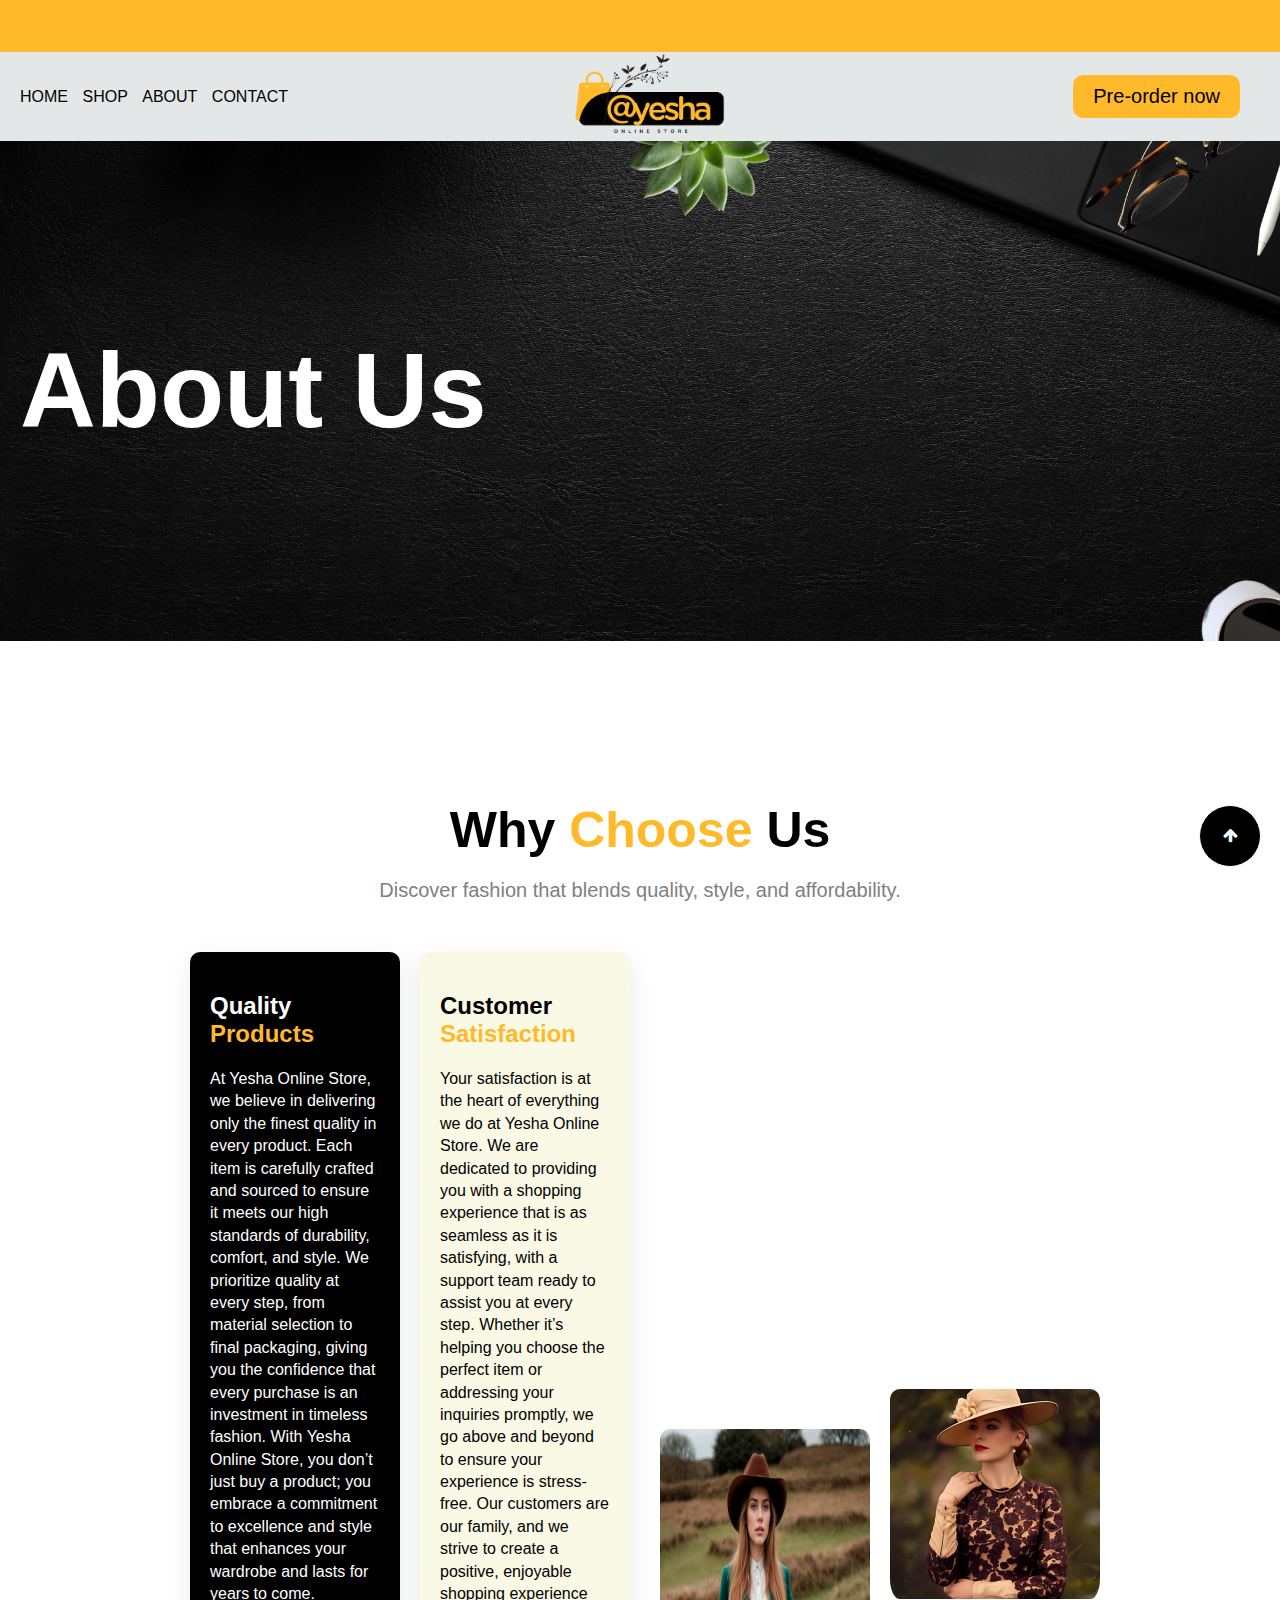
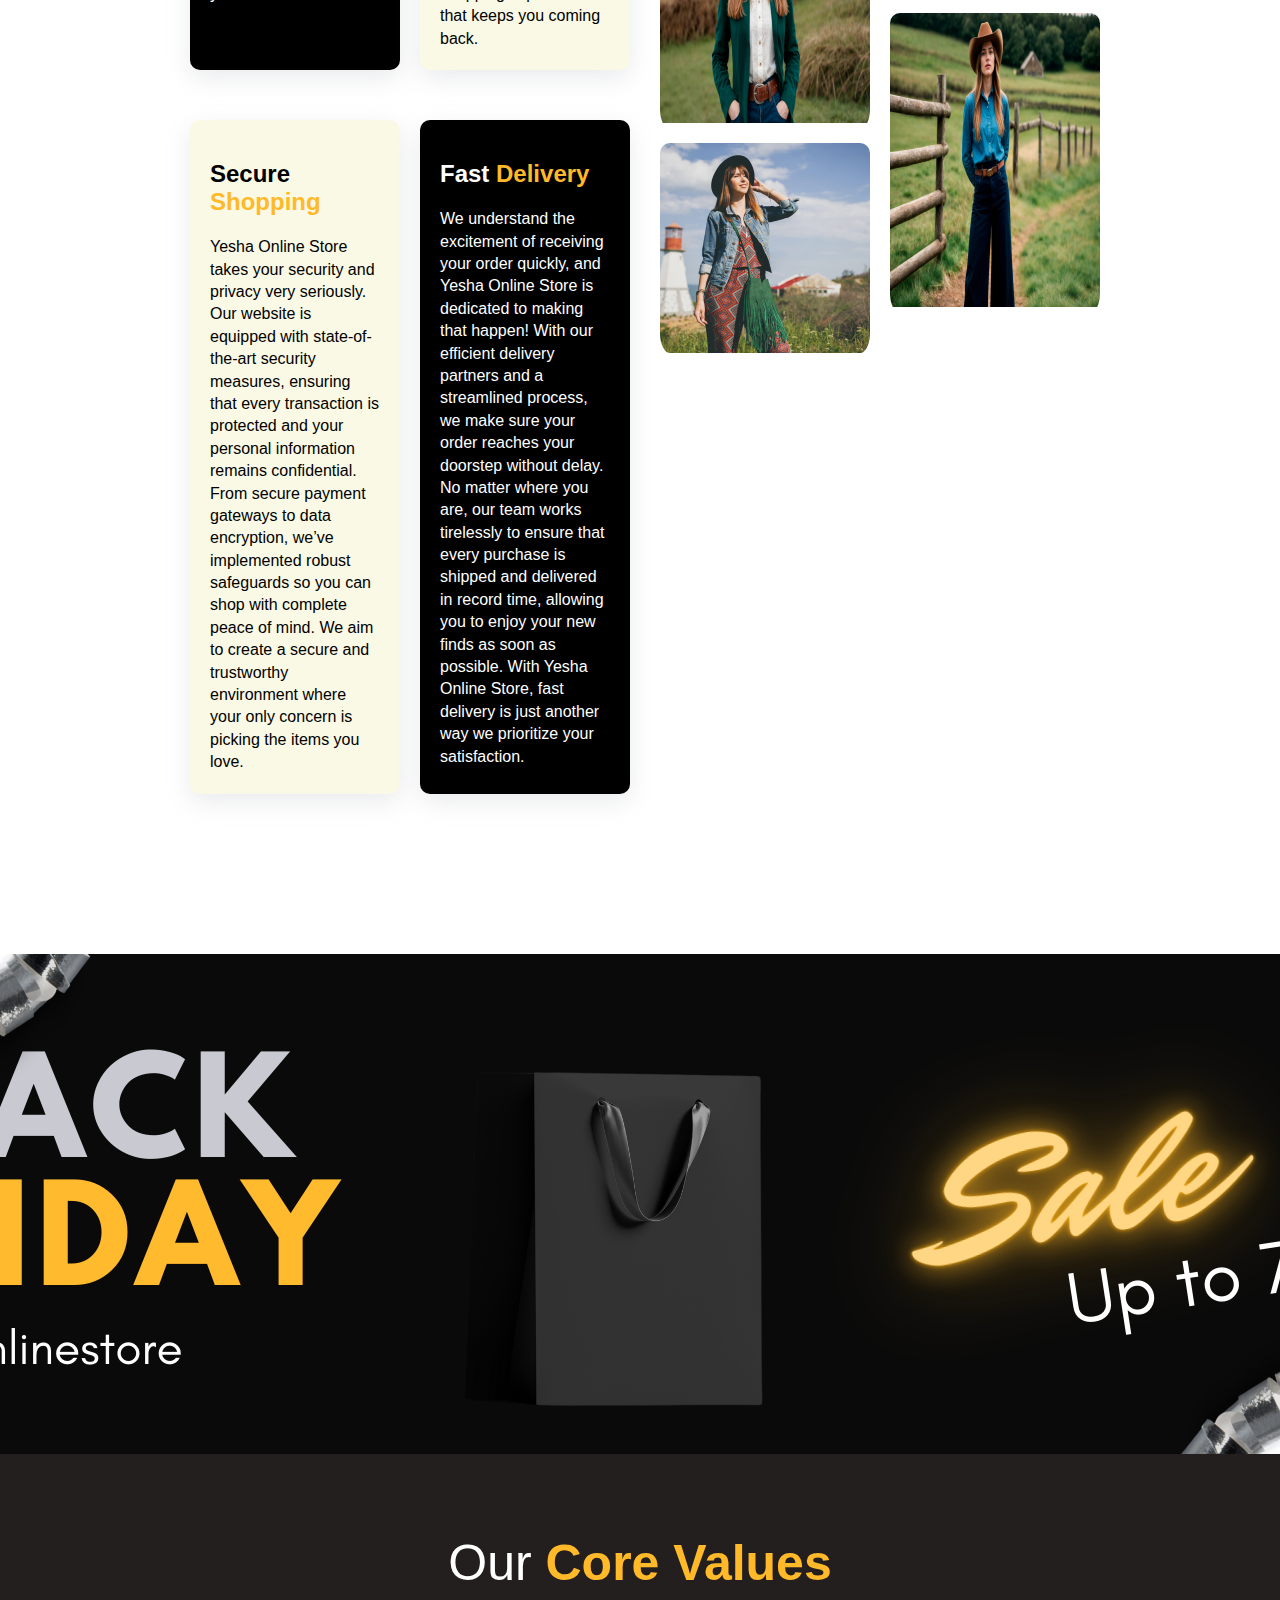
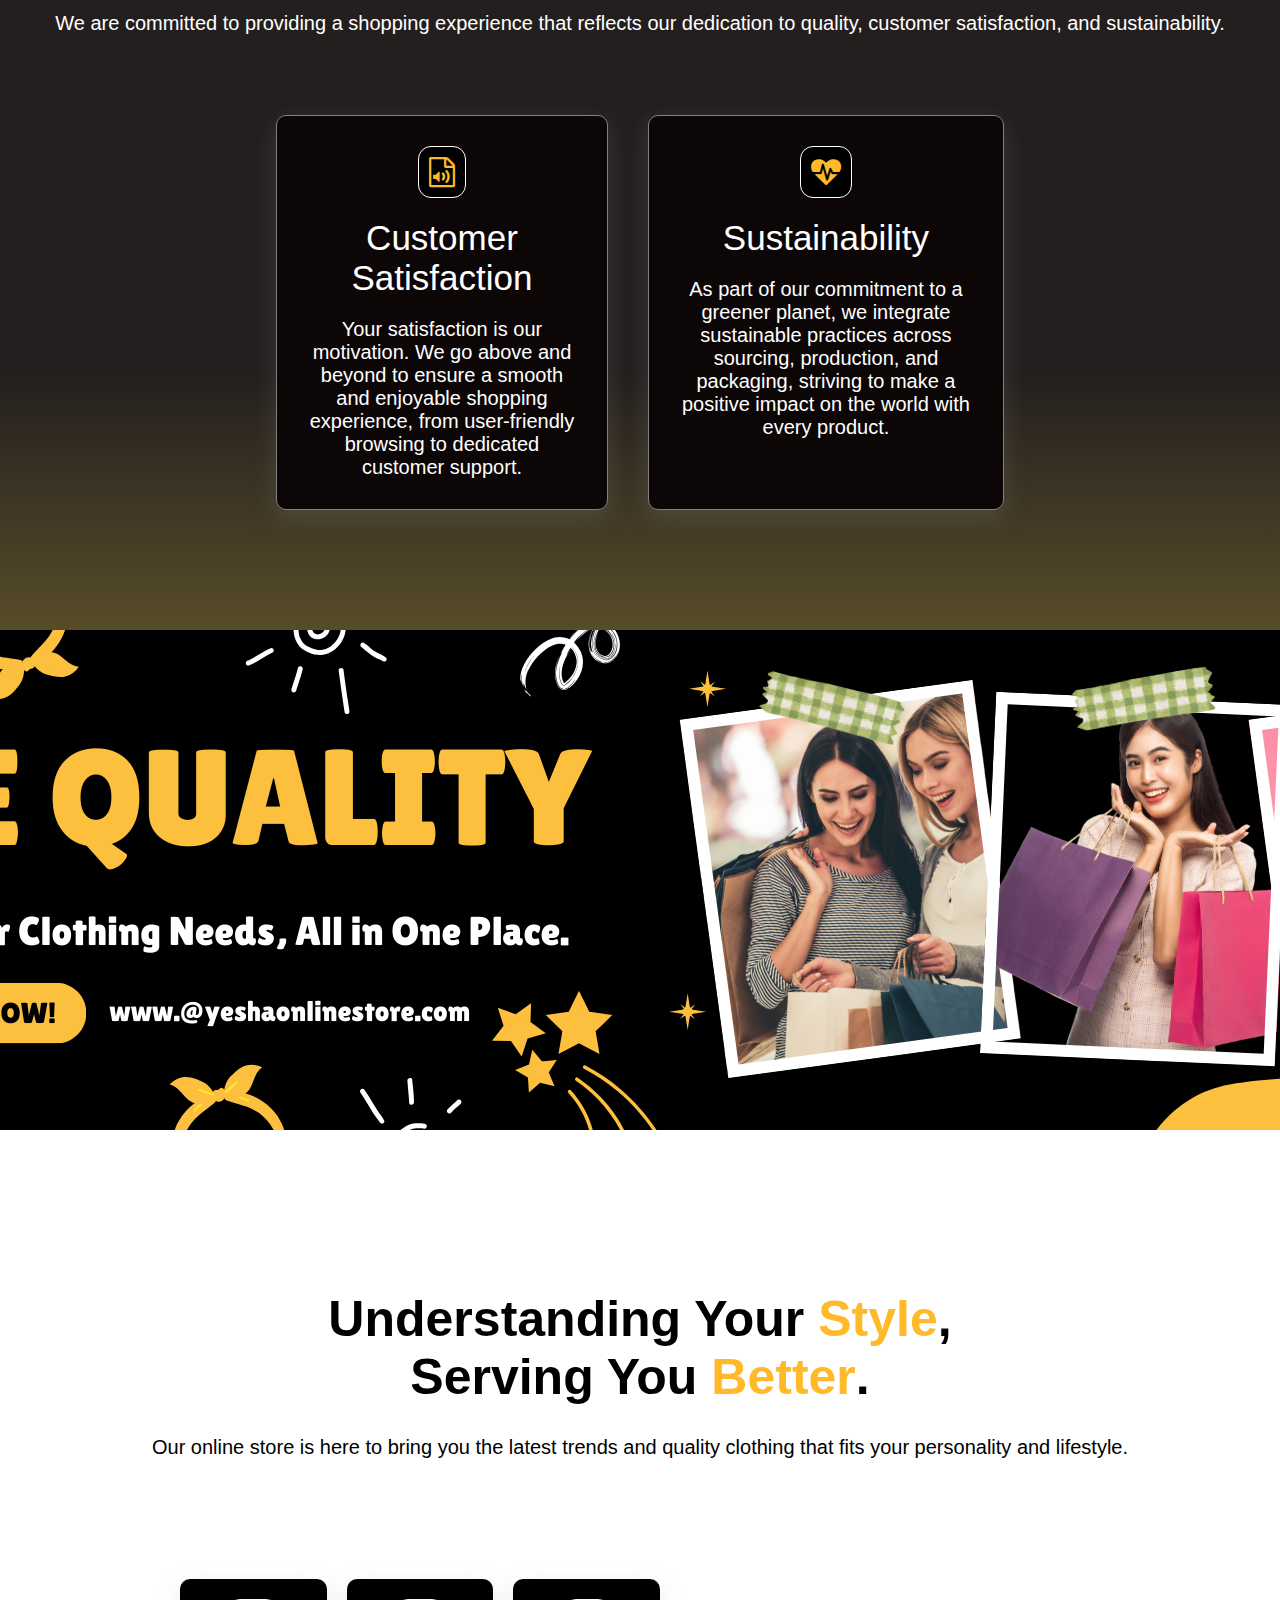
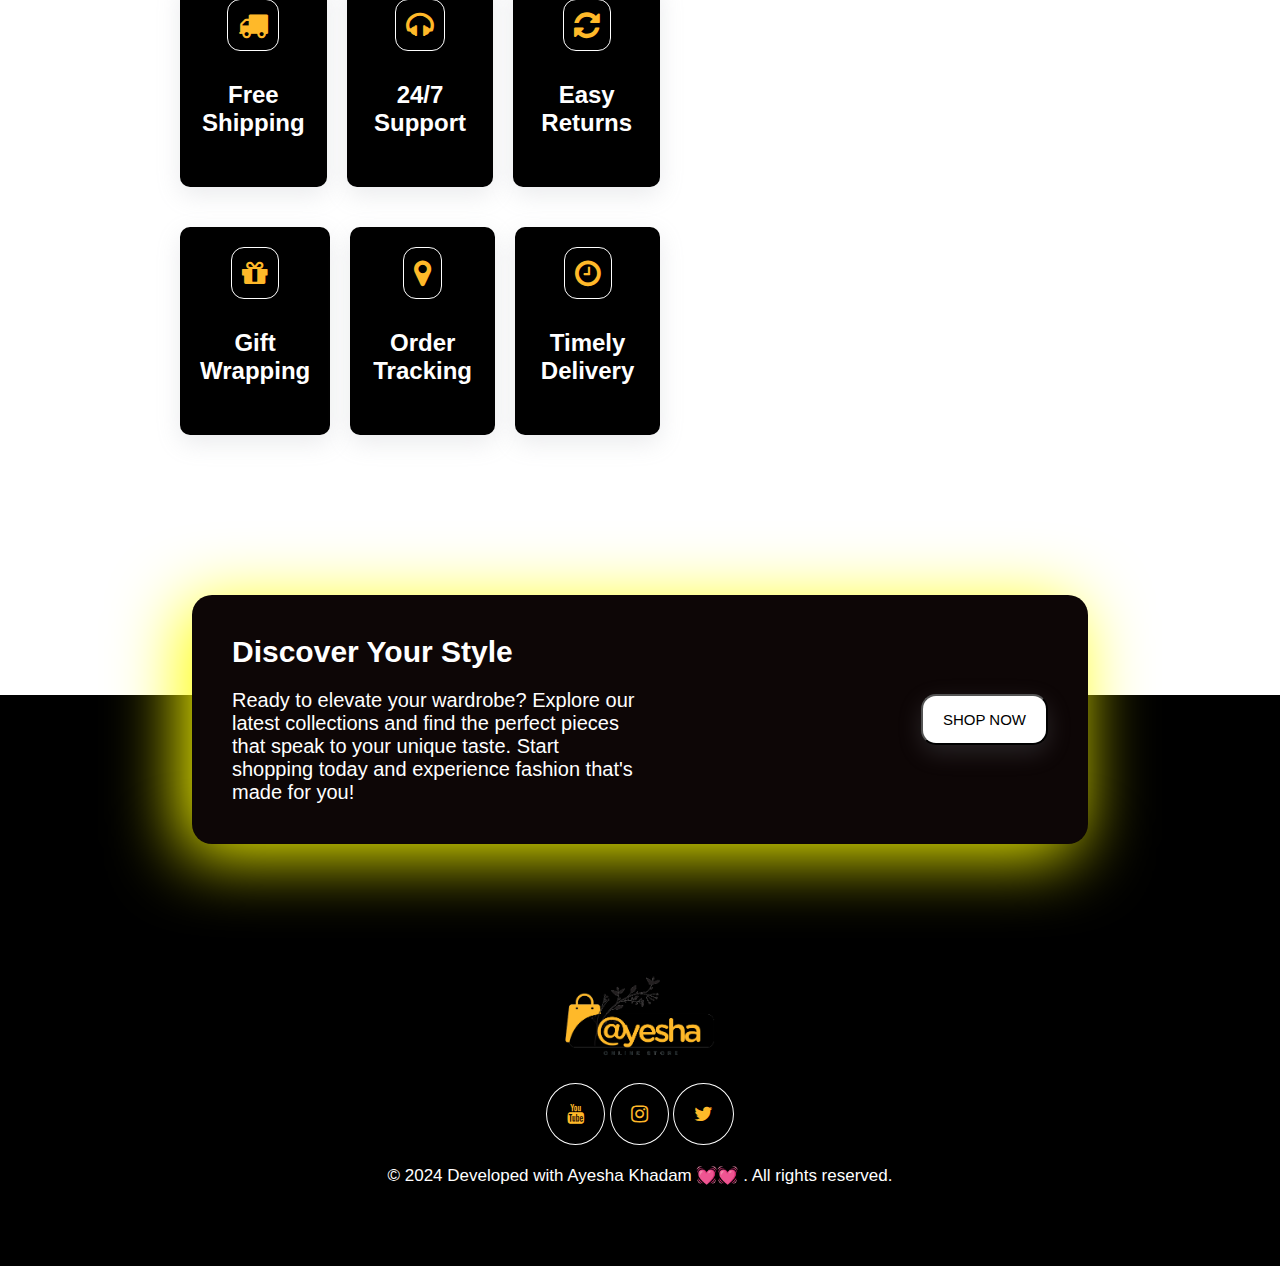
==== commit 862cadb8: "sda" ====
--- a/about.html
+++ b/about.html
@@ -47,7 +47,7 @@
                     <div class="menubox">
                         <div class="menuitem"><a href=" /">Home</a></div>
                         <div class="menuitem"><a href="/about.html">About</a></div>
-                        <div class="menuitem"><a href="/contactus.html">Contact US</a></div>
+                        <div class="menuitem"><a href="">Home</a></div>
                         <div class="menuitem"><a href="">Home</a></div>
                     </div>
                 </i>
@@ -59,7 +59,7 @@
     <div class="bannerabout">
         <div class="bgbannerabout">
             <div class="banneraboutcontent">
-                <h2 >About us</h2>
+                <h2>About Us</h2>
 
             </div>
         </div>
@@ -68,7 +68,7 @@
     <div class="whychoose">
         <div class="paddingleft">
             <div class="aboutush2pleft">
-                <h2 class="customtitle"> Why <span class="customcolor">Choose</span> Us </h2>
+                <h2 class="customAbouttitle"> Why <span class="customcolor">Choose</span> Us </h2>
                 <p>Discover fashion that blends quality, style, and affordability. </p>
             </div>
             <!--  -->
@@ -76,43 +76,50 @@
                 <!-- box1 -->
                 <div class="whychooseparentbox1">
                     <div class="whychooseparentbox1flex">
-                        <!-- <div class="editboxsirnykha"> -->
                         <div class="childbox1">
-                            <h1>1</h1>
-                            <h3>Who We Are</h3>
-                            <p>We are an online clothing store dedicated to bringing you the latest trends with high
-                                quality and affordability. Our mission is to make fashion accessible, stylish, and
-                                enjoyable for everyone!</p>
-                        </div>
-                        <!-- </div> -->
-                        <!--  -->
+                            <h3>Quality <span class="customcolor">Products</span> </h3>
+                            <p>At Yesha Online Store, we believe in delivering only the finest quality in every product.
+                                Each item is carefully crafted and sourced to ensure it meets our high standards of
+                                durability, comfort, and style. We prioritize quality at every step, from material
+                                selection to final packaging, giving you the confidence that every purchase is an
+                                investment in timeless fashion. With Yesha Online Store, you don’t just buy a product;
+                                you embrace a commitment to excellence and style that enhances your wardrobe and lasts
+                                for years to come.</p>
+                        </div>
                         <div class="childbox2">
-                            <h1>2</h1>
-                            <h3>What Do WE Do</h3>
-                            <p>We provide a wide range of trendy, high-quality clothing that fits your style and budget.
-                                Our team carefully selects each piece to offer you the best in comfort and fashion.</p>
-                        </div>
-                        <!-- sec child -->
-                    </div>
-
-                    <!--  -->
+                            <h3>Customer <span class="customcolor">Satisfaction</span> </h3>
+                            <p>Your satisfaction is at the heart of everything we do at Yesha Online Store. We are
+                                dedicated to providing you with a shopping experience that is as seamless as it is
+                                satisfying, with a support team ready to assist you at every step. Whether it’s helping
+                                you choose the perfect item or addressing your inquiries promptly, we go above and
+                                beyond to ensure your experience is stress-free. Our customers are our family, and we
+                                strive to create a positive, enjoyable shopping experience that keeps you coming back.
+                            </p>
+                        </div>
+                    </div>
+
                     <div class="whychooseparentbox1flex">
                         <div class="childbox2 childbox3">
-                            <h1>1</h1>
-                            <h3>Who We Are</h3>
-                            <p>We are an online clothing store dedicated to bringing you the latest trends with high
-                                quality and affordability. Our mission is to make fashion accessible, stylish, and
-                                enjoyable for everyone!</p>
-                        </div>
-                        <!--  -->
+                            <h3>Secure <span class="customcolor">Shopping</span> </h3>
+                            <p>Yesha Online Store takes your security and privacy very seriously. Our website is
+                                equipped with state-of-the-art security measures, ensuring that every transaction is
+                                protected and your personal information remains confidential. From secure payment
+                                gateways to data encryption, we’ve implemented robust safeguards so you can shop with
+                                complete peace of mind. We aim to create a secure and trustworthy environment where your
+                                only concern is picking the items you love.</p>
+                        </div>
                         <div class="childbox1 childbox4">
-                            <h1>2</h1>
-                            <h3>What Do WE Do</h3>
-                            <p>We provide a wide range of trendy, high-quality clothing that fits your style and budget.
-                                Our team carefully selects each piece to offer you the best in comfort and fashion.</p>
-                        </div>
-                        <!-- sec child -->
-                    </div>
+                            <h3>Fast <span class="customcolor">Delivery</span> </h3>
+                            <p>We understand the excitement of receiving your order quickly, and Yesha Online Store is
+                                dedicated to making that happen! With our efficient delivery partners and a streamlined
+                                process, we make sure your order reaches your doorstep without delay. No matter where
+                                you are, our team works tirelessly to ensure that every purchase is shipped and
+                                delivered in record time, allowing you to enjoy your new finds as soon as possible. With
+                                Yesha Online Store, fast delivery is just another way we prioritize your satisfaction.
+                            </p>
+                        </div>
+                    </div>
+
 
                 </div>
 
@@ -152,103 +159,134 @@
         <!--  -->
     </div>
 
+    <!-- ........................................bannner....................................... -->
+    <div class="bannersecondservices">
+        <div class="bgbannersecond">
+        </div>
+    </div>
+
+
     <!--...... section 5.... Three text cards explain our core values .  -->
     <div class="textcard">
         <div class="centerthreetextcard">
-            <h2 class="customtitle"> <span class="customcolor">@yesha Online Store </span>That Fits Your Style </h2>
-            <p>Our collections are crafted with care and designed to match your unique taste. No matter the occasion,
-                our clothing is made to make you <br>look and feel amazing. From quality fabrics to sustainable
-                practices, we aim to offer you the best shopping experience.
-            </p>
+            <h2 class="customtitle">Our <span class="customcolor">Core Values</span> </h2>
+            <p>We are committed to providing a shopping experience that reflects our dedication
+                to quality, customer satisfaction, and sustainability.</p>
         </div>
 
         <div class="cards3cardscenter">
             <div class="textcardthree">
-
-                <div class="textcardbox1">
-                    <div class="cardcontentcenter">
-                        <i class="fa fa-address-book" aria-hidden="true"></i>
-                        <h2 class="customtitle">Quality</h2>
-                        <p>We believe in offering only the best. Each piece of clothing is carefully selected to ensure
-                            it meets high standards of quality and comfort.</p>
-                    </div>
-                </div>
-                <!-- 2card -->
+                <!-- 2nd card -->
                 <div class="textcardbox1">
                     <div class="cardcontentcenter">
                         <i class="fa fa-file-audio-o" aria-hidden="true"></i>
-
-                        <h2 class="customtitle">Satisfaction</h2>
-                        <p>Our customers are our top priority. We strive to provide excellent service and support,
-                            making your shopping experience enjoyable and fulfilling.</p>
-                    </div>
-                </div>
-                <!-- 3rd floor -->
+                        <h2 class="customtitle">Customer Satisfaction</h2>
+                        <p>Your satisfaction is our motivation. We go above and beyond to ensure a smooth and enjoyable
+                            shopping experience, from user-friendly browsing to dedicated customer support.</p>
+                    </div>
+                </div>
+
+                <!-- 3rd card -->
                 <div class="textcardbox1">
                     <div class="cardcontentcenter">
                         <i class="fa fa-heartbeat" aria-hidden="true"></i>
-                        <h2 class="customtitle">Sustainability </h2>
-                        <p>We care about the planet. We focus on eco-friendly practices in sourcing and packaging to
-                            help create a better future for everyone.
-
-                        </p>
-                    </div>
-                </div>
-            </div>
-            <!--  -->
-        </div>
-        <!--  -->
-    </div>
-    <!-- ........................................bannner....................................... -->
+                        <h2 class="customtitle">Sustainability</h2>
+                        <p>As part of our commitment to a greener planet, we integrate sustainable practices across
+                            sourcing, production, and packaging, striving to make a positive impact on the world with
+                            every product.</p>
+                    </div>
+                </div>
+            </div>
+        </div>
+    </div>
+
+
+    <!-- ,,,,,,,,,,,,,,,,,,,,,,,,,,,,,,,,,...................,,,,,,,,,,,,,, -->
+
     <div class="bannersecondservices">
-        <div class="bgbannersecond">
-        </div>
-    </div>
-
-    <!-- ,,,,,,,,,,,,,,,,,,,,,,,,,,,,,,,,,...................,,,,,,,,,,,,,, -->
+        <div class="PURebgbannersecond">
+        </div>
+    </div>
+
+
+
+
+
     <!-- section 6 -->
     <div class="section6">
         <div class="sectionpadding">
+            <div class="text-center">
+                <div class="sectionheading">
+                    <h2 class="customtitle">Understanding Your <span class="customcolor">
+                            Style</span>, <br> Serving You <span class="customcolor">Better</span>. </h2>
+                    <p> Our online store is here to bring you the latest trends and quality clothing that fits your
+                        personality and lifestyle.</p>
+                </div>
+            </div>
             <!--  -->
             <div class="sectionflex">
                 <!-- first box -->
                 <div class="sectionbox1">
                     <!-- main top heading  -->
-                    <div class="sectionheading">
-                        <h2 class="customtitle"> <span class="customcolor">"</span>Understanding Your Style, <br> &nbsp;
-                            &nbsp; Serving You Better<span class="customcolor">"</span> </h2>
-                        <p> Our online store is here to bring you the latest trends and quality clothing that fits your
-                            personality and lifestyle.</p>
-                    </div>
+
 
 
                     <!-- again display flex two row -->
                     <div>
                         <div class="mainboxflex">
                             <!-- box1 -->
-                            <div class="sbox1content">
+                            <div class="sbox2content">
                                 <div class="bgcolorupdate1" style="padding: 20px 20px;">
-                                    <i class="fa fa-address-card-o" aria-hidden="true"></i>
-                                    <h2 class="customtitle">Quality Fabrics </h2>
-                                    <p>We carefully select each fabric to ensure comfort and durability. Our mission is
-                                        to make you happy Our team prioritizes quality so that every piece you buy lasts
-                                        and feels great.</p>
+                                    <i class="fa fa-truck" aria-hidden="true"></i>
+                                    <h2 class="customtitle">Free Shipping</h2>
                                 </div>
                             </div>
                             <!-- bx2 small -->
                             <div class="sbox2content">
                                 <div class="bgcolorupdate" style="padding: 20px 20px;">
-                                    <i class="fa fa-podcast" aria-hidden="true"></i>
-
-                                    <h2 class="customtitle">Timely Delivery </h2>
-                                    <p>We value your time, which is why we are committed to delivering your orders on
-                                        schedule. Enjoy a seamless shopping experience with prompt delivery.</p>
-                                </div>
-                            </div>
-                            <!--  -->
-                        </div>
-
-                    </div>
+                                    <i class="fa fa-headphones" aria-hidden="true"></i>
+                                    <h2 class="customtitle">24/7 Support</h2>
+                                </div>
+                            </div>
+                            <!-- bx3 -->
+                            <div class="sbox2content">
+                                <div class="bgcolorupdate" style="padding: 20px 20px;">
+                                    <i class="fa fa-refresh" aria-hidden="true"></i>
+                                    <h2 class="customtitle">Easy Returns</h2>
+                                </div>
+                            </div>
+                        </div>
+                    </div>
+
+                    <!-- 3box Second line start -->
+                    <div>
+                        <div class="mainboxflex">
+                            <!-- box1 -->
+                            <div class="sbox2content">
+                                <div class="bgcolorupdate1" style="padding: 20px 20px;">
+                                    <i class="fa fa-gift" aria-hidden="true"></i>
+                                    <h2 class="customtitle">Gift Wrapping</h2>
+                                </div>
+                            </div>
+                            <!-- bx2 small -->
+                            <div class="sbox2content">
+                                <div class="bgcolorupdate" style="padding: 20px 20px;">
+                                    <i class="fa fa-map-marker" aria-hidden="true"></i>
+                                    <h2 class="customtitle">Order Tracking</h2>
+                                </div>
+                            </div>
+                            <!-- bx3 -->
+                            <div class="sbox2content">
+                                <div class="bgcolorupdate" style="padding: 20px 20px;">
+                                    <i class="fa fa-clock-o" aria-hidden="true"></i>
+                                    <h2 class="customtitle">Timely Delivery</h2>
+                                </div>
+                            </div>
+                        </div>
+                    </div>
+
+
+
                     <!-- last para -->
                     <!-- <div class="lastparaindiv">
                         <p>Our team is dedicated to bringing you the latest trends and high-quality designs that fit
@@ -265,7 +303,7 @@
                 <!-- SEC BOX IMG -->
                 <div class="imgboxcenter">
                     <div>
-                        <img src="images/Untitled design (21).png" alt="">
+                        <img class="Shoppinggirl" src="images/shopping-girl.png" alt="">
                     </div>
                 </div>
 
@@ -281,31 +319,33 @@
         <div class="quotebox">
             <div class="quoteboxcenter">
                 <div class="quotespcearound">
-                    
-                            <div class="quotepara">
-                                <h2 class="customtitle">Reach Out To Us</h2>
-                                <p> Contact us anytime for help or to learn more about our products. We’re here to make your shopping easy and enjoyable!
-                                </p>
-                            </div>
-                           
-
-                            <div class="endbtn">
-                                <div class="quotebtn">
-
-                                    <button>Schedule A Call</button>
-                                </div>
-                            </div>
-
-
-                       
-                    </div>
-                    <!--  -->
+
+                    <div class="quotepara">
+                        <h2 class="customtitle">Discover Your Style</h2>
+                        <p>Ready to elevate your wardrobe? Explore our latest collections and find the perfect pieces
+                            that speak to your unique taste. Start shopping today and experience fashion that's made for
+                            you!
+                        </p>
+                    </div>
+
+
+                    <div class="endbtn">
+                        <div class="quotebtn">
+
+                            <button> <a href="/contact.html">SHOP NOW</a></button>
+                        </div>
+                    </div>
+
+
+
                 </div>
                 <!--  -->
             </div>
             <!--  -->
         </div>
- 
+        <!--  -->
+    </div>
+
 
 
 
--- a/style.css
+++ b/style.css
@@ -585,7 +585,7 @@
 }
 
 .bgbannerabout {
-  background-image: url(images/Untitled\ design\ \(16\).png);
+  background-image: url(images/About\ banner.png);
   background-position: center;
   background-repeat: no-repeat;
   background-size: cover;
@@ -604,11 +604,11 @@
 /* why choose */
 .whychoose {
   width: 100%;
-  padding: 10px 0px;
+  padding: 40px 0px;
 }
 
 .paddingleft {
-  margin: 40px 50px;
+  margin: 40px 180px;
   background-color: white;
 }
 
@@ -617,7 +617,7 @@
 }
 
 .aboutush2pleft h2 {
-  font-size: 40px;
+  font-size: 50px;
   text-align: center;
 }
 
@@ -636,6 +636,7 @@
 .whychooseflex {
   width: 100%;
   display: flex;
+  align-items: center;
   justify-content: space-between;
 
 }
@@ -647,7 +648,7 @@
 
 /* 1box  */
 .whychooseparentbox1flex {
-  padding: 50px 10px;
+  padding: 50px 10px 0px 10px;
   display: flex;
   justify-content: space-around;
 }
@@ -659,26 +660,31 @@
   background-color: black;
   box-shadow: rgba(149, 157, 165, 0.2) 0px 8px 24px;
   color: white;
+  transition-duration: 1s;
+
 }
 .childbox1:hover{
   background-color: rgb(250, 249, 229);
+  color: black; 
+  transition-duration: 1s;
+}
+.childbox1:hover h3{
   color: black;
-}
-.childbox1:hover h3{
-  background-color: rgb(250, 249, 229);
+  transition-duration: 1s;
+
+}
+.childbox1:hover p{
   color: black;
-}
-.childbox1:hover p{
-  background-color: rgb(250, 249, 229);
-  color: black;
+  transition-duration: 1s;
+
 }
 .childbox1 h1 {
-  font-size: 60px;
+  font-size: 30px;
   font-weight: 700;
 }
 
 .childbox1 h3 {
-  font-size: 30px;
+  font-size: 24px;
   font-weight: 600;
   padding: 20px 0px;
 
@@ -686,8 +692,9 @@
 }
 
 .childbox1 p {
-  font-size: 20px;
+  font-size: 16px;
   color:white;
+  line-height: 1.4;
 }
 .childbox1 :hover {
 color: black;
@@ -701,19 +708,23 @@
   padding: 20px 20px;
   background-color:  rgb(250, 249, 229);
   box-shadow: rgba(149, 157, 165, 0.2) 0px 8px 24px;
+  transition-duration: 1s;
+
 }
 .childbox2:hover p{
+  transition-duration: 1s;
+
+  color: white;
+
+}
+.childbox2:hover{
+  transition-duration: 1s;
+
   background-color: black;
   color: white;
 
 }
-.childbox2:hover{
-  background-color: black;
-  color: white;
-
-}
 .childbox2:hover h3{
-  background-color: black;
   color: white;
 
 }
@@ -725,13 +736,14 @@
 }
 
 .childbox2 h3 {
-  font-size: 30px;
+  font-size: 24px;
   font-weight: 600px;
   padding: 20px 0px;
 }
 
 .childbox2 p {
-  font-size: 20px;
+  line-height: 1.4;
+  font-size: 16px;
   color: black;
 }
 .childbox2 p:hover{
@@ -820,7 +832,7 @@
   display: flex;
   align-items: center;
   justify-content: center;
-  padding-bottom: 40px;
+  padding-bottom: 120px;
 }
 
 .textcardthree {
@@ -863,18 +875,26 @@
   /* padding: 80px 0px; */
 }
 .bgbannersecond{
-  background-image: url(images/free\ Delivery\ \(1\).png);
+  margin-top: 80px;
+  background-image: url(images/salesbanner.png);
   background-position: center;
   background-repeat: no-repeat;
   background-size: cover;
-  height: 901px;
-  width: 100%;
-}
-
-
-
-
-
+  height: 500px;
+  width: 100%;
+}
+
+
+
+
+.PURebgbannersecond{
+  background-image: url(images/pure.png);
+  background-position: center;
+  background-repeat: no-repeat;
+  background-size: cover;
+  height: 500px;
+  width: 100%;
+}
 
 
 
@@ -910,8 +930,8 @@
 }
 
 .sectionheading h2{
-font-size: 40px;
-font-weight: 500;
+font-size: 50px;
+font-weight: 700;
 }
 .sectionheading p{
 font-size: 20px;
@@ -982,7 +1002,7 @@
     border: 1px solid white;
 }
 .sbox2content h2{
-  font-size: 30px;
+  font-size: 24px;
   font-weight: 600;
   padding: 30px 0px;
 }
@@ -1015,11 +1035,7 @@
 text-align: center;
 margin: auto;
 }
-.imgboxcenter img{
-  width: 80%;
-  border-radius: 20px;
-  height: 731px;
-}
+
 /* .........................section quote box///////////////// */
 .bgcolor{
   background-color: black;
@@ -1063,11 +1079,18 @@
 
 .quotebtn button{
   padding: 15px 20px ;
-  font-size: 20px;
-  font-weight: 600;
+  font-size: 15px;
+  font-weight: 300;
   background-color: white;
   border-radius: 15px;
   box-shadow: rgba(149, 157, 165, 0.2) 0px 8px 24px;
+  transition-duration: .5s;
+
+
+}
+.quotebtn button:hover{
+  transform: scale(1.1);
+  transition-duration: .5s;
 
 }
 .endbtn{
@@ -1122,10 +1145,7 @@
   width: 100%;
   margin-bottom: 40px
  }
- /* .imgboxcenter img {
-  width: 80%;
-  
-} */
+
 .quoteboxcenter {
   width: 90%;
 }
@@ -1133,9 +1153,33 @@
 .bgbanner {
   height: 306px;
 }
+.paddingleft{
+  margin: 40px;
+}
+.bgbannersecond{
+  height: 230px;
+}
+.PURebgbannersecond{
+  height: 230px;
+  
+}
 }
 /* ............................................second media query */
 @media only screen and (max-width: 700px) and (min-width: 320px){
+  .quotepara h2 {
+    font-size: 23px;
+  }
+  .quotepara p {
+    font-size: 16px;
+    line-height: 1.4;
+
+  }
+  .bgbannersecond{
+    height: 119px;
+  }
+  .PURebgbannersecond{
+    height: 119px; 
+  }
   /* sectionbox1  ya 3step jo ha ya phly vali ha*/
   .whychooseflex{
     flex-wrap: wrap;
@@ -1151,7 +1195,7 @@
  /* sec time media querry  */
  .aboutush2pleft{
   padding-bottom: 50px;
-  /* padding-top: 0px; */
+  padding-top: 0px;
  }
   .whychooseparentbox1flex {
  flex-wrap: wrap;
@@ -1178,12 +1222,7 @@
      padding-right: 0px;
     }
 
-    .childbox2 h3{
-      font-size: 25px;
-    }
-    .childbox1 h3{
-      font-size: 25px;
-    }
+
     /* .................................section 2........................... */
     /* .......................phly wo add kr rhi hon section ki query */
     .textcardthree {
@@ -1209,11 +1248,11 @@
 .textcardthree{
   width: 90%;
 }
-.bgbannersecond{
-  height: 467px;
-}
-
-
+
+
+.paddingleft{
+  margin: 40px;
+}
 
 /* ....................................section3 ... first media querry ..................... */
 .sectionpadding {
@@ -1277,70 +1316,18 @@
 }
 }
 
-/* ############################################contact us page###################################### */
-widthbannercontactus{
-  width: 100%;
- 
-}
-.bgbannercontactus{
- width: 100%;
-  height: 800px;
-  background-image: url(images/Untitled\ design\ \(22\).png);
-  background-position: center;
-  background-repeat: no-repeat;
-  background-size: cover;
-  display: flex;
-  justify-content: left;
-  align-items: center;
-}
-.contentbanner{
- /* background-color: #f5f4f3; */
- padding: 60px 60px;
- margin-left: 50px;
- box-shadow: rgba(248, 248, 222, 0.2) 10px 20px 4px;
- text-align: center;
- border: 1px solid rgb(135, 132, 132);
- border-radius: 20px;
-}
-
-.contentbanner h2{
-  font-size: 85px;
-  font-weight: 600;
-
-}
-
-.contentbanner p{
-  padding-top: 40px;
-}
-.contentbanner .fa{
-  padding: 10px;
-  font-size: 30px;
-  background-color: white;
-  color: #ffb929;
-  border: 1px solid black;
-  margin-left: 10px;
-}
-
-/* ..........form....... */
-.form{
-  width: 100%; 
-  display: flex;
-  justify-content: center;
-  
-}
-.forpadding{
-  padding:50px 40px;
-}
-.formcontent h2{
+
+.Shoppinggirl{
+  width: 450px;
+}
+.text-center{
   text-align: center;
-/* font-size: 30px;
-font-weight: 600; */
-} 
-.formcontent p{
-  font-size: 20px;
-  padding-top: 20px;
-}
-
-.formcontent{
-
+}
+.sbox2content{
+  transition-duration: .5s;
+  }
+.sbox2content:hover{
+  transform: rotateY(45deg);
+transition-duration: .5s;
+  box-shadow: -10px 30px 70px 0 #ffb929;
 }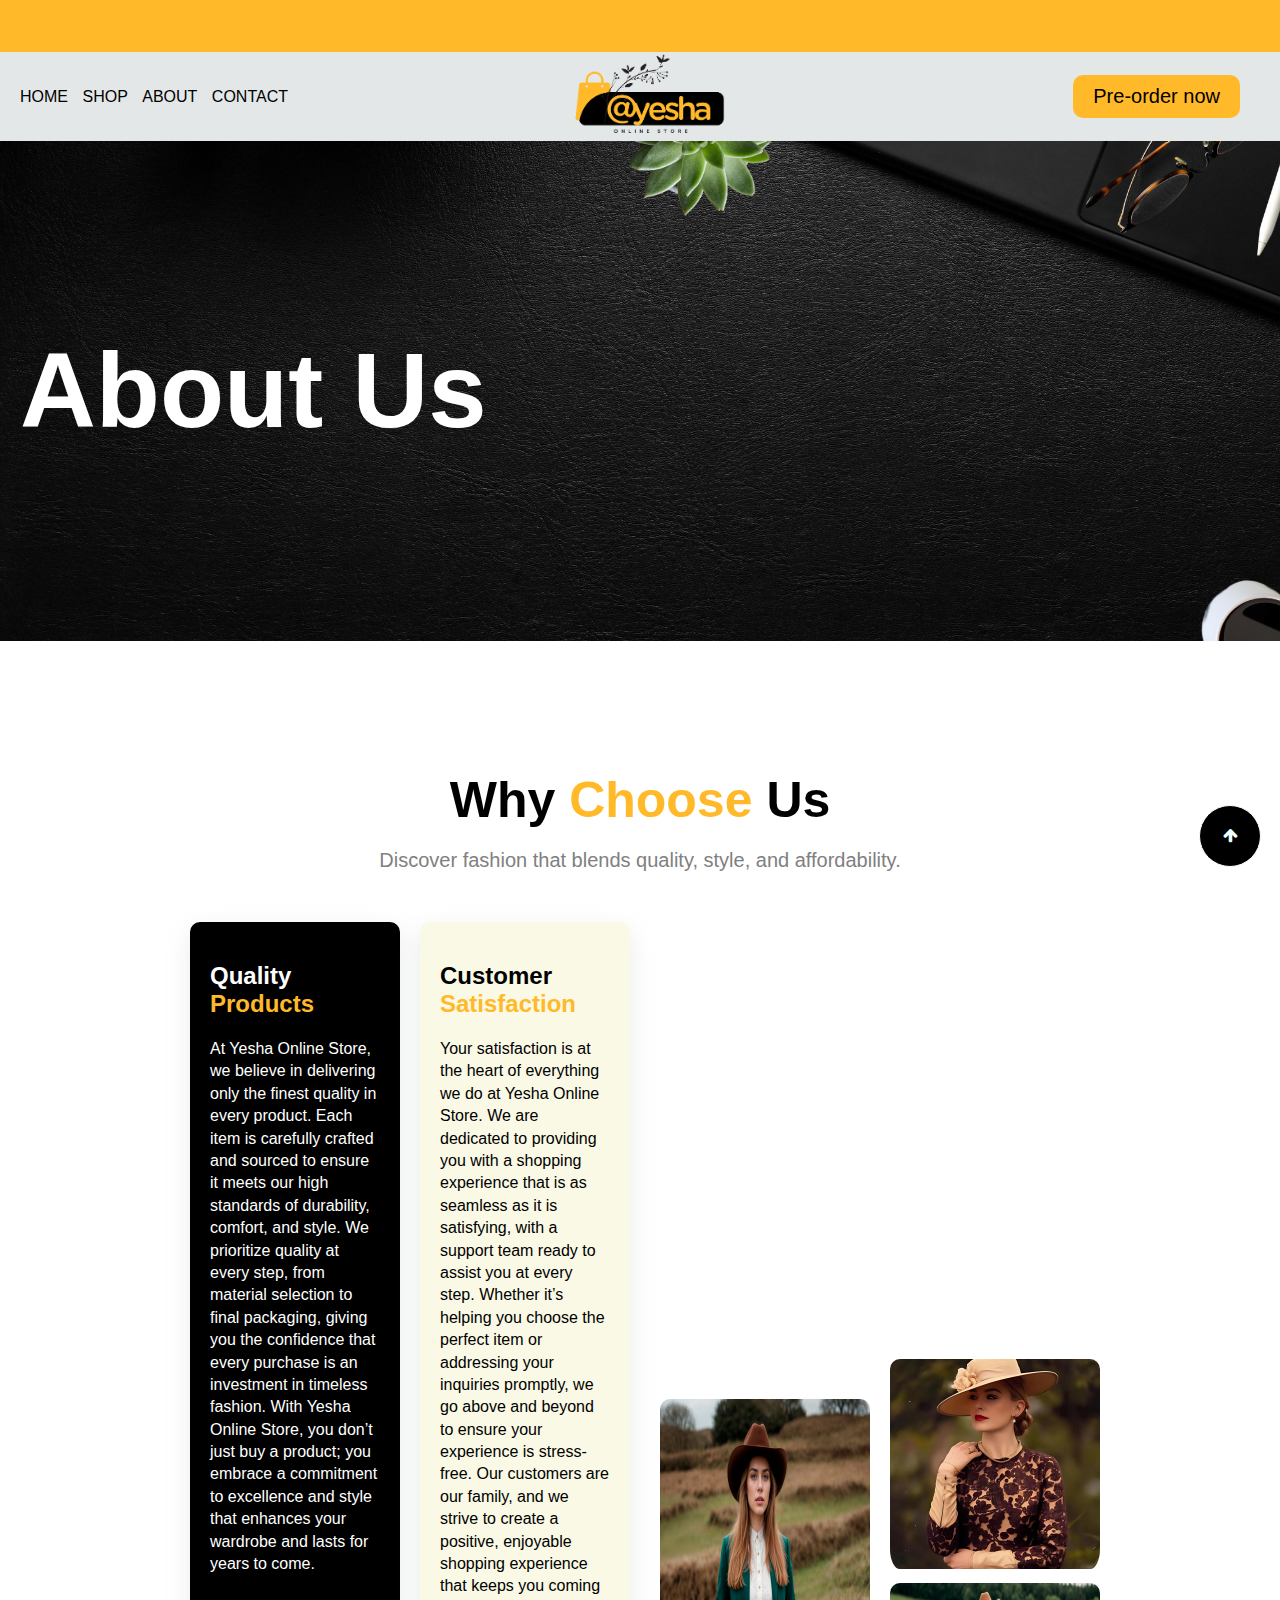
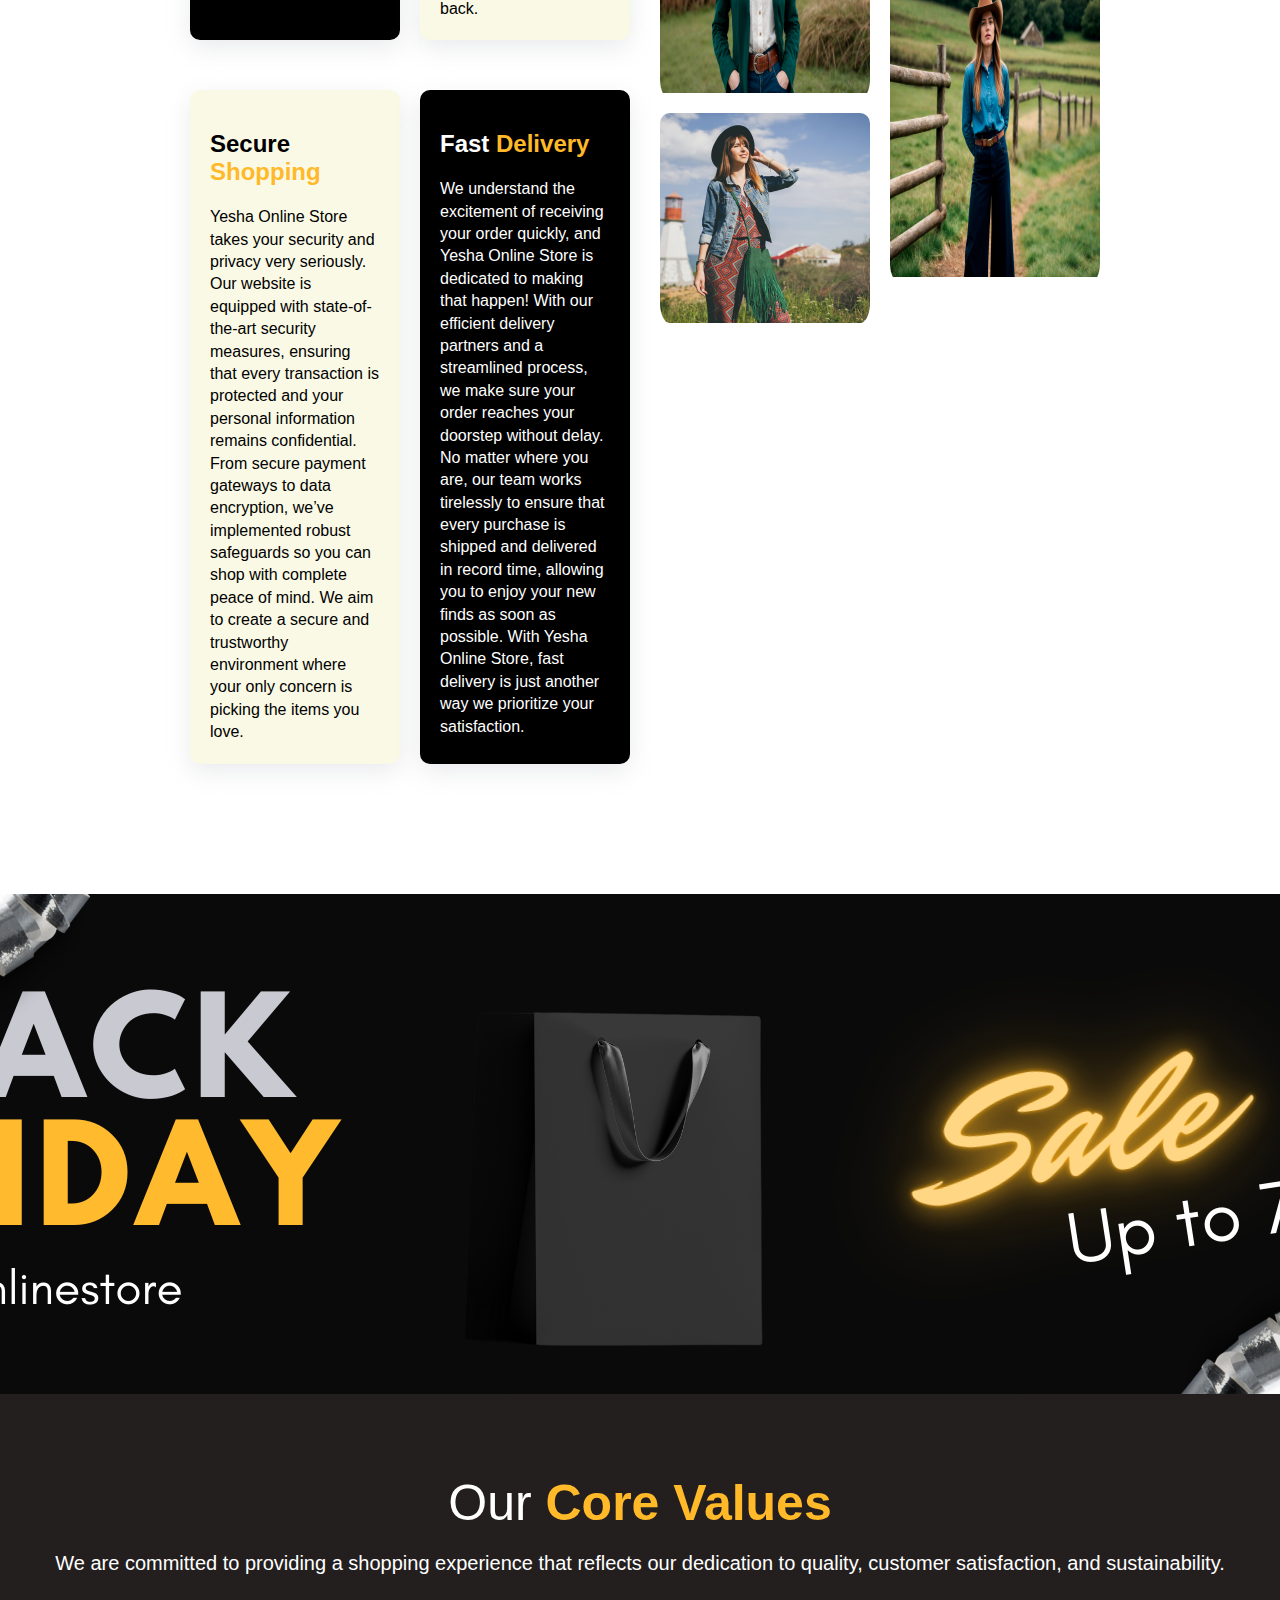
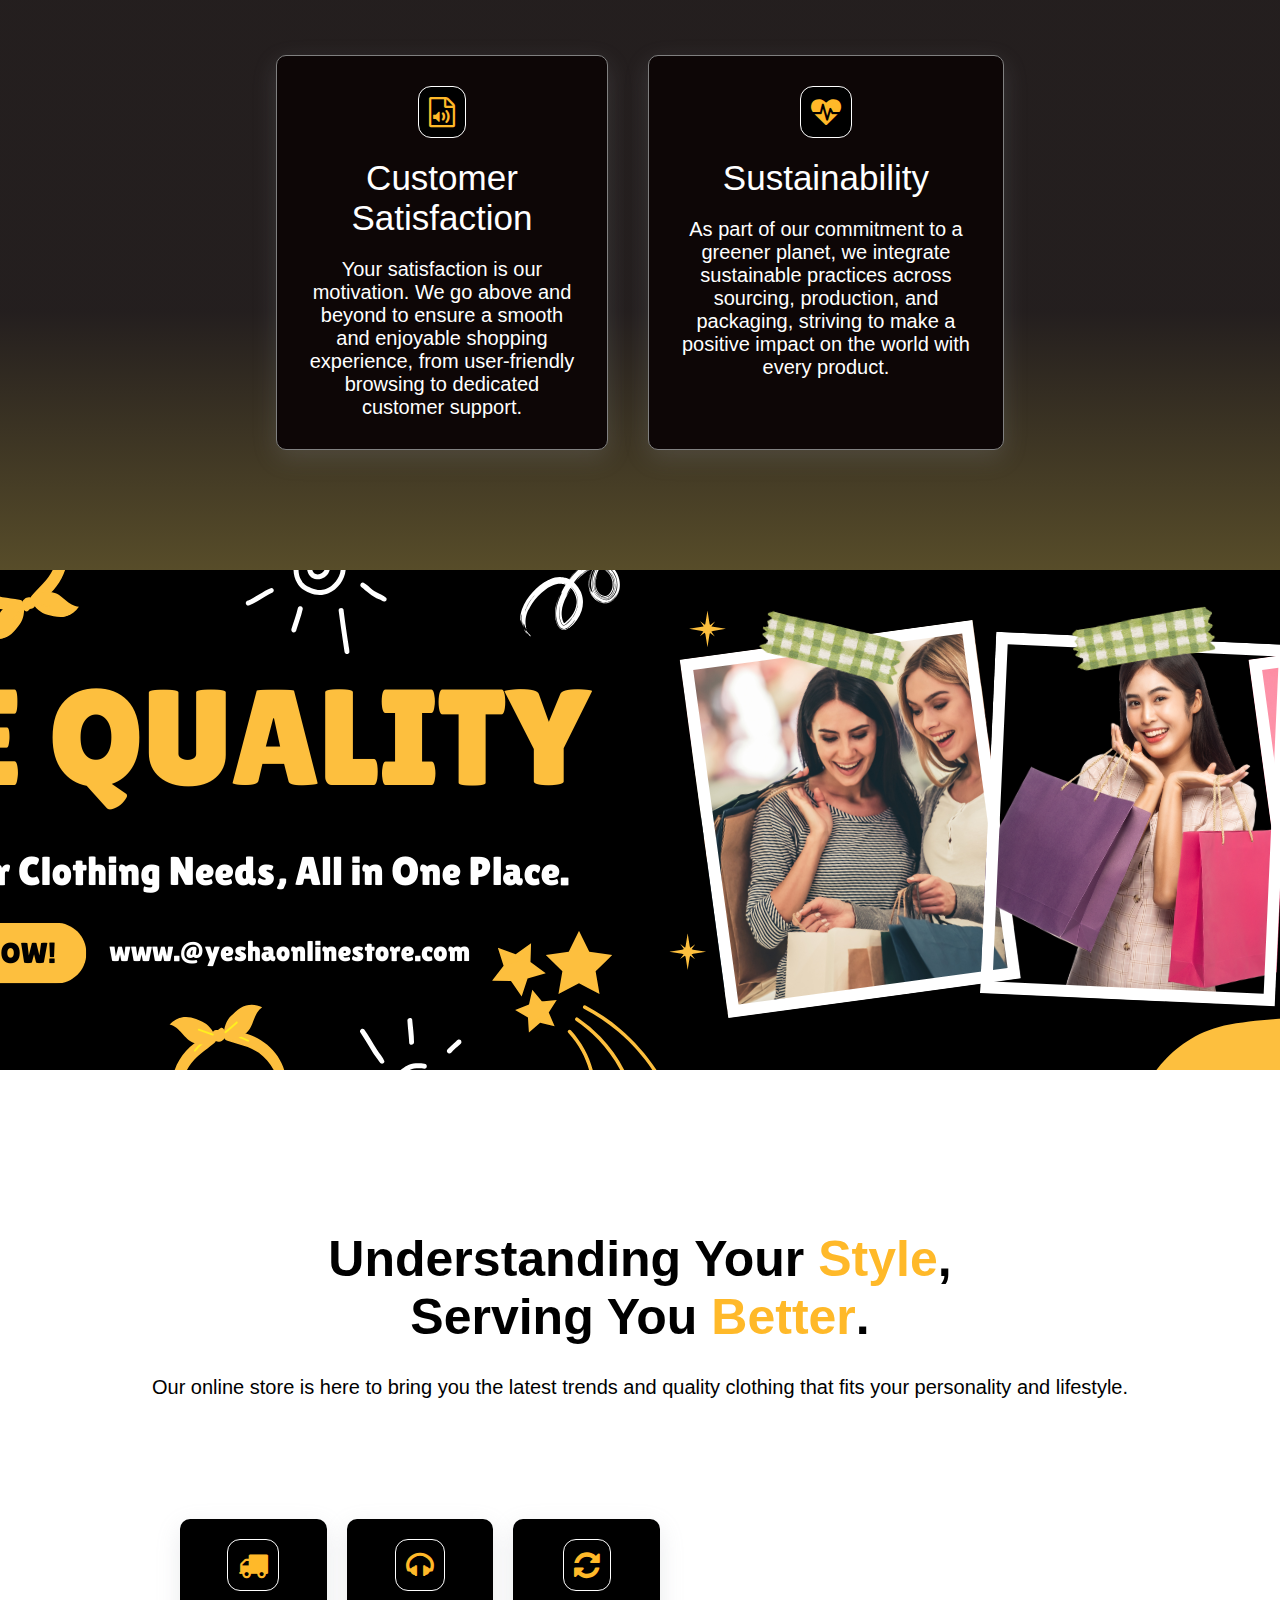
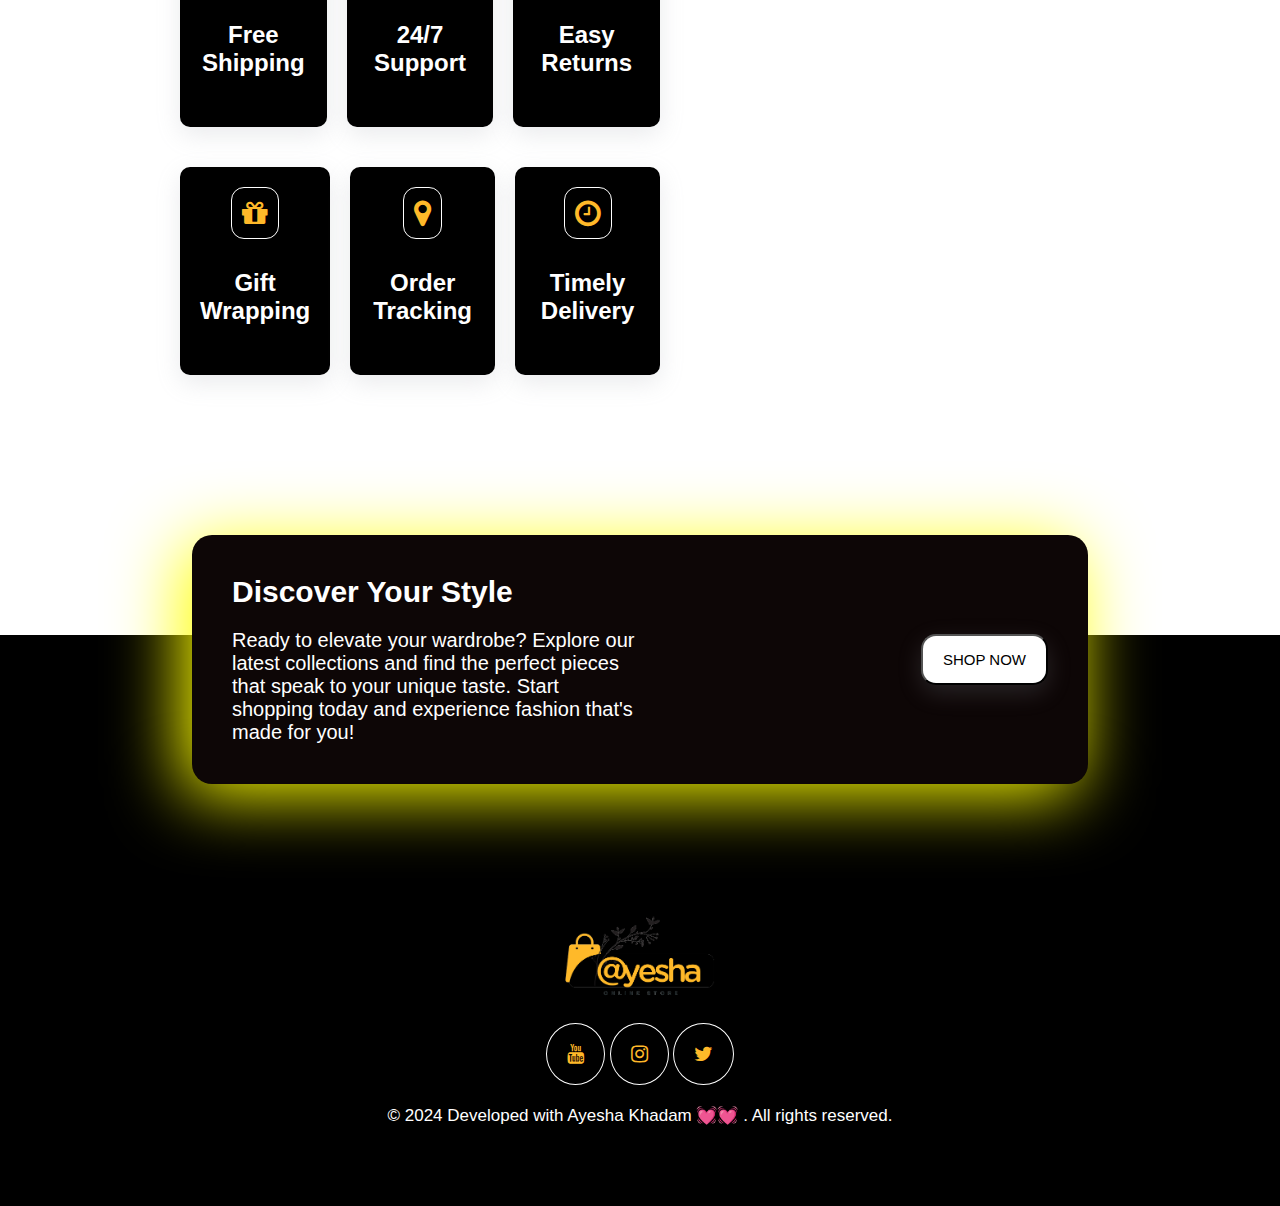
==== commit 1569ef48: "sda" ====
--- a/about.html
+++ b/about.html
@@ -47,7 +47,7 @@
                     <div class="menubox">
                         <div class="menuitem"><a href=" /">Home</a></div>
                         <div class="menuitem"><a href="/about.html">About</a></div>
-                        <div class="menuitem"><a href="">Home</a></div>
+                        <div class="menuitem"><a href="/contactus.html">Contact US</a></div>
                         <div class="menuitem"><a href="">Home</a></div>
                     </div>
                 </i>
--- a/style.css
+++ b/style.css
@@ -601,10 +601,11 @@
   padding-left: 20px;
   color: white;
 }
+
 /* why choose */
 .whychoose {
   width: 100%;
-  padding: 40px 0px;
+  padding: 10px 0px;
 }
 
 .paddingleft {
@@ -643,7 +644,7 @@
 
 .whychooseparentbox1 {
   width: 50%;
- 
+
 }
 
 /* 1box  */
@@ -663,21 +664,25 @@
   transition-duration: 1s;
 
 }
-.childbox1:hover{
+
+.childbox1:hover {
   background-color: rgb(250, 249, 229);
-  color: black; 
-  transition-duration: 1s;
-}
-.childbox1:hover h3{
   color: black;
   transition-duration: 1s;
-
-}
-.childbox1:hover p{
+}
+
+.childbox1:hover h3 {
   color: black;
   transition-duration: 1s;
 
 }
+
+.childbox1:hover p {
+  color: black;
+  transition-duration: 1s;
+
+}
+
 .childbox1 h1 {
   font-size: 30px;
   font-weight: 700;
@@ -693,11 +698,12 @@
 
 .childbox1 p {
   font-size: 16px;
-  color:white;
+  color: white;
   line-height: 1.4;
 }
+
 .childbox1 :hover {
-color: black;
+  color: black;
 }
 
 /* child 2 content  */
@@ -706,25 +712,28 @@
   margin-left: 20px;
   border-radius: 10px;
   padding: 20px 20px;
-  background-color:  rgb(250, 249, 229);
+  background-color: rgb(250, 249, 229);
   box-shadow: rgba(149, 157, 165, 0.2) 0px 8px 24px;
   transition-duration: 1s;
 
 }
-.childbox2:hover p{
+
+.childbox2:hover p {
   transition-duration: 1s;
 
   color: white;
 
 }
-.childbox2:hover{
+
+.childbox2:hover {
   transition-duration: 1s;
 
   background-color: black;
   color: white;
 
 }
-.childbox2:hover h3{
+
+.childbox2:hover h3 {
   color: white;
 
 }
@@ -746,16 +755,20 @@
   font-size: 16px;
   color: black;
 }
-.childbox2 p:hover{
+
+.childbox2 p:hover {
   color: white;
 }
-.childbox3{
+
+.childbox3 {
   margin-left: 0px;
   margin-right: 20px;
 }
-.childbox4{
+
+.childbox4 {
   /* margin-left:20px ; */
 }
+
 /* .box34 {
   margin-top: 0px;
 } */
@@ -809,7 +822,7 @@
 .textcard {
   width: 100%;
   text-align: center;
-  background: linear-gradient(rgba(12, 6, 6, 0.9),rgba(12, 6, 6, 0.9),rgba(12, 6, 6, 0.9),rgba(69, 57, 18, 0.9));
+  background: linear-gradient(rgba(12, 6, 6, 0.9), rgba(12, 6, 6, 0.9), rgba(12, 6, 6, 0.9), rgba(69, 57, 18, 0.9));
 }
 
 .centerthreetextcard {
@@ -849,10 +862,12 @@
   padding: 30px 30px;
   margin: 0px 20px;
 }
-.textcardbox1{
+
+.textcardbox1 {
   box-shadow: rgba(149, 157, 165, 0.2) 0px 8px 24px;
 }
-.textcardbox1 .fa{
+
+.textcardbox1 .fa {
   font-size: 30px;
   padding: 10px;
   background-color: black;
@@ -865,16 +880,19 @@
   font-size: 35px;
   padding-top: 20px;
 }
-.textcardbox1 p{
+
+.textcardbox1 p {
   font-size: 20px;
   padding-top: 20px;
 }
+
 /* .............................section bannnr................ */
-.bannersecondservices{
+.bannersecondservices {
   width: 100%;
   /* padding: 80px 0px; */
 }
-.bgbannersecond{
+
+.bgbannersecond {
   margin-top: 80px;
   background-image: url(images/salesbanner.png);
   background-position: center;
@@ -887,7 +905,7 @@
 
 
 
-.PURebgbannersecond{
+.PURebgbannersecond {
   background-image: url(images/pure.png);
   background-position: center;
   background-repeat: no-repeat;
@@ -906,55 +924,61 @@
 
 
 /*.........................section6.........................................................*/
-.section6{
-  width: 100%;
-}
-.sectionpadding{
+.section6 {
+  width: 100%;
+}
+
+.sectionpadding {
   margin-top: 20px;
   padding: 140px 140px;
   background-color: white;
 }
-.sectionflex{
+
+.sectionflex {
   width: 100%;
   display: flex;
   justify-content: space-between;
   padding-left: 30px;
- background-color: white;
- border-radius: 30px
-}
-
-.sectionbox1{
+  background-color: white;
+  border-radius: 30px
+}
+
+.sectionbox1 {
   width: 50%;
-/* main box */
-padding-top: 70px;
-}
-
-.sectionheading h2{
-font-size: 50px;
-font-weight: 700;
-}
-.sectionheading p{
-font-size: 20px;
-padding: 30px 0px;
-}
-.mainboxflex{
+  /* main box */
+  padding-top: 70px;
+}
+
+.sectionheading h2 {
+  font-size: 50px;
+  font-weight: 700;
+}
+
+.sectionheading p {
+  font-size: 20px;
+  padding: 30px 0px;
+}
+
+.mainboxflex {
   width: 100%;
   display: flex;
   justify-content: space-between;
   /* border: 1px solid #ffb929; */
 
 }
-.sbox1content{
-/* smallbox1 */
-text-align: center;
-width: 50%;
-background-color: black;
-color: white;
-margin: 20px 10px;
-box-shadow: rgba(149, 157, 165, 0.2) 0px 8px 24px;
-border-radius: 10px;
-/* position: relative; */
-}
+
+.sbox1content {
+  /* smallbox1 */
+  text-align: center;
+  width: 50%;
+  background-color: black;
+  color: white;
+  margin: 20px 10px;
+  box-shadow: rgba(149, 157, 165, 0.2) 0px 8px 24px;
+  border-radius: 10px;
+  /* position: relative; */
+}
+
 /* .sbox1content::after{
   content: ' ';
   height: 100px;
@@ -963,7 +987,7 @@
  
   color: black;
 }  */
-.sbox1content .fa{
+.sbox1content .fa {
   font-size: 30px;
   padding: 10px;
   background-color: black;
@@ -971,16 +995,19 @@
   border-radius: 13px;
   border: 1px solid white;
 }
-.sbox1content h2{
-font-size: 30px;
-font-weight: 600;
-padding: 30px 0px;
-}
-.sbox1content p{
-font-size: 20px;
-padding-bottom: 30px;
-}
-.sbox2content{
+
+.sbox1content h2 {
+  font-size: 30px;
+  font-weight: 600;
+  padding: 30px 0px;
+}
+
+.sbox1content p {
+  font-size: 20px;
+  padding-bottom: 30px;
+}
+
+.sbox2content {
   width: 50%;
   text-align: center;
   background-color: black;
@@ -989,34 +1016,39 @@
   box-shadow: rgba(149, 157, 165, 0.2) 0px 8px 24px;
   border-radius: 10px;
   /* padding: 30px 30px; */
-/* smallbox1 */
-
-
-}
-.sbox2content .fa{
+  /* smallbox1 */
+
+
+}
+
+.sbox2content .fa {
   font-size: 30px;
-    padding: 10px;
-    background-color: black;
-    color: #ffb929;
-    border-radius: 13px;
-    border: 1px solid white;
-}
-.sbox2content h2{
+  padding: 10px;
+  background-color: black;
+  color: #ffb929;
+  border-radius: 13px;
+  border: 1px solid white;
+}
+
+.sbox2content h2 {
   font-size: 24px;
   font-weight: 600;
   padding: 30px 0px;
 }
-.sbox2content p{
+
+.sbox2content p {
   font-size: 20px;
   padding-bottom: 30px;
 }
-.lastparaindiv p{
-  padding:30px 0px ;
+
+.lastparaindiv p {
+  padding: 30px 0px;
 
   font-size: 20px;
   color: rgb(75, 72, 72);
 
 }
+
 /* .bgcolorupdate1{
   background-color: antiquewhite;
   box-shadow: rgba(149, 157, 165, 0.2) 0px 8px 24px;
@@ -1029,56 +1061,63 @@
 
 } */
 /*..................section 2 img...........*/
-.imgboxcenter{
+.imgboxcenter {
   width: 50%;
-/* mainbox */
-text-align: center;
-margin: auto;
+  /* mainbox */
+  text-align: center;
+  margin: auto;
 }
 
 /* .........................section quote box///////////////// */
-.bgcolor{
+.bgcolor {
   background-color: black;
-padding: 50px 0px;
-margin-top: 100px;
-}
-.quotebox{
+  padding: 50px 0px;
+  margin-top: 100px;
+}
+
+.quotebox {
   width: 100%;
   display: flex;
   justify-content: center;
   align-items: center;
 }
-.quoteboxcenter{
+
+.quoteboxcenter {
   width: 70%;
   background-color: #0d0606;
   color: white;
   border-radius: 20px;
 }
-.quoteboxcenter{
+
+.quoteboxcenter {
   /* box-shadow:  rgba(149, 157, 165, 0.2) 0px 8px 24px ; */
   box-shadow: -10px 10px 70px 0 yellow;
   margin-top: -150px;
 }
-.quotespcearound{
+
+.quotespcearound {
   display: flex;
   justify-content: space-between;
   padding: 40px 40px;
 }
-.quotepara h2{
+
+.quotepara h2 {
   font-size: 30px;
   font-weight: 600;
 }
-.quotepara p{
+
+.quotepara p {
   padding-top: 20px;
-font-size: 20px;
-}
-.quotepara{
+  font-size: 20px;
+}
+
+.quotepara {
   width: 50%;
- 
-}
-
-.quotebtn button{
-  padding: 15px 20px ;
+
+}
+
+.quotebtn button {
+  padding: 15px 20px;
   font-size: 15px;
   font-weight: 300;
   background-color: white;
@@ -1088,246 +1127,379 @@
 
 
 }
-.quotebtn button:hover{
+
+.quotebtn button:hover {
   transform: scale(1.1);
   transition-duration: .5s;
 
 }
-.endbtn{
+
+.endbtn {
   width: 50%;
 
   display: flex;
-  justify-content: end; 
+  justify-content: end;
   align-items: center;
 }
+
 /*....................................media querry of about us page.....................................*/
-@media only screen and (max-width: 1248px) and (min-width: 700px){
-  .whychooseflex{
-   flex-wrap: wrap;
-  }
+@media only screen and (max-width: 1248px) and (min-width: 700px) {
+  .whychooseflex {
+    flex-wrap: wrap;
+  }
+
   .whychooseparentbox1 {
     width: 100%;
   }
+
   .whychooseparentbox2 {
     width: 100%;
-}
-/* section2 */
-.textcardthree {
-  flex-wrap: wrap;
-}
-.centerthreetextcard {
-  padding: 80px 30px;
-}
-.centerthreetextcard h2 {
-  font-size: 40px;
-}
-.textcardbox1{
-  margin: 0px  0px;
+  }
+
+  /* section2 */
+  .textcardthree {
+    flex-wrap: wrap;
+  }
+
+  .centerthreetextcard {
+    padding: 80px 30px;
+  }
+
+  .centerthreetextcard h2 {
+    font-size: 40px;
+  }
+
+  .textcardbox1 {
+    margin: 0px 0px;
     margin: 20px 0px;
-}
-/* section3 */
-.sectionpadding {
-  padding: 0px 0px;
-  padding: 20px 20px;
- }
- .sectionflex{
-  flex-wrap: wrap;
-  padding-left: 0px
- }
- .sectionbox1 {
-  width: 100%;
- }
- .sectionheading{
-  text-align: center;
-
- }
- .imgboxcenter{
-  width: 100%;
-  margin-bottom: 40px
- }
-
-.quoteboxcenter {
-  width: 90%;
-}
-/* banner height */
-.bgbanner {
-  height: 306px;
-}
-.paddingleft{
-  margin: 40px;
-}
-.bgbannersecond{
-  height: 230px;
-}
-.PURebgbannersecond{
-  height: 230px;
-  
-}
-}
+  }
+
+  /* section3 */
+  .sectionpadding {
+    padding: 0px 0px;
+    padding: 20px 20px;
+  }
+
+  .sectionflex {
+    flex-wrap: wrap;
+    padding-left: 0px
+  }
+
+  .sectionbox1 {
+    width: 100%;
+  }
+
+  .sectionheading {
+    text-align: center;
+
+  }
+
+  .imgboxcenter {
+    width: 100%;
+    margin-bottom: 40px
+  }
+
+  .quoteboxcenter {
+    width: 90%;
+  }
+
+  /* banner height */
+  .bgbanner {
+    height: 306px;
+  }
+
+  .paddingleft {
+    margin: 40px;
+  }
+
+  .bgbannersecond {
+    height: 230px;
+  }
+
+  .PURebgbannersecond {
+    height: 230px;
+
+  }
+}
+
 /* ............................................second media query */
-@media only screen and (max-width: 700px) and (min-width: 320px){
+@media only screen and (max-width: 700px) and (min-width: 320px) {
   .quotepara h2 {
     font-size: 23px;
   }
+
   .quotepara p {
     font-size: 16px;
     line-height: 1.4;
 
   }
-  .bgbannersecond{
+
+  .bgbannersecond {
     height: 119px;
   }
-  .PURebgbannersecond{
-    height: 119px; 
-  }
+
+  .PURebgbannersecond {
+    height: 119px;
+  }
+
   /* sectionbox1  ya 3step jo ha ya phly vali ha*/
-  .whychooseflex{
+  .whychooseflex {
     flex-wrap: wrap;
-   }
-   .whychooseparentbox1 {
-     width: 100%;
-   }
-   .whychooseparentbox2 {
-     width: 100%;
- }
-
-
- /* sec time media querry  */
- .aboutush2pleft{
-  padding-bottom: 50px;
-  padding-top: 0px;
- }
+  }
+
+  .whychooseparentbox1 {
+    width: 100%;
+  }
+
+  .whychooseparentbox2 {
+    width: 100%;
+  }
+
+
+  /* sec time media querry  */
+  .aboutush2pleft {
+    padding-bottom: 50px;
+    /* padding-top: 0px; */
+  }
+
   .whychooseparentbox1flex {
- flex-wrap: wrap;
- padding: 0px 0px;
-  }
+    flex-wrap: wrap;
+    padding: 0px 0px;
+  }
+
   .childbox1 {
-     width: 100%;
-    }
-    .childbox2 {
-      width: 100%;
-      margin-left: 0px;
-      margin: 20px 0px
-    }
-    .childbox3 {
-      margin-left: 0px;
-      margin-right: 0px;
-  }
+    width: 100%;
+  }
+
+  .childbox2 {
+    width: 100%;
+    margin-left: 0px;
+    margin: 20px 0px
+  }
+
+  .childbox3 {
+    margin-left: 0px;
+    margin-right: 0px;
+  }
+
   /* images opr nichy vali ak column wise */
-  .aboutimgsection{
+  .aboutimgsection {
     flex-wrap: wrap;
   }
+
   .aboutimg1 {
-    padding-left: 0px; 
-     padding-right: 0px;
-    }
-
-
-    /* .................................section 2........................... */
-    /* .......................phly wo add kr rhi hon section ki query */
-    .textcardthree {
-      flex-wrap: wrap;
-    }
-    .centerthreetextcard {
-      padding: 80px 30px;
-    }
-    .centerthreetextcard h2 {
-      font-size: 40px;
-    }
-    .textcardbox1{
-      margin: 0px  0px;
-        margin: 20px 0px;
-    }
-    /* .......................................now start second screen media querry.................. */
-    .centerthreetextcard h2 {
-      font-size: 30px;
-  }
+    padding-left: 0px;
+    padding-right: 0px;
+  }
+
+  .childbox2 h3 {
+    font-size: 25px;
+  }
+
+  .childbox1 h3 {
+    font-size: 25px;
+  }
+
+  /* .................................section 2........................... */
+  /* .......................phly wo add kr rhi hon section ki query */
+  .textcardthree {
+    flex-wrap: wrap;
+  }
+
+  .centerthreetextcard {
+    padding: 80px 30px;
+  }
+
+  .centerthreetextcard h2 {
+    font-size: 40px;
+  }
+
+  .textcardbox1 {
+    margin: 0px 0px;
+    margin: 20px 0px;
+  }
+
+  /* .......................................now start second screen media querry.................. */
+  .centerthreetextcard h2 {
+    font-size: 30px;
+  }
+
   .centerthreetextcard {
     padding: 70px 50px;
-}
-.textcardthree{
-  width: 90%;
-}
-
-
-.paddingleft{
-  margin: 40px;
-}
-
-/* ....................................section3 ... first media querry ..................... */
-.sectionpadding {
-  padding: 0px 0px;
-  padding: 20px 20px;
- }
- .sectionflex{
-  flex-wrap: wrap;
-  padding-left: 0px
- }
- .sectionbox1 {
-  width: 100%;
- }
- .sectionheading{
+  }
+
+  .textcardthree {
+    width: 90%;
+  }
+
+
+  .paddingleft {
+    margin: 40px;
+  }
+
+  /* ....................................section3 ... first media querry ..................... */
+  .sectionpadding {
+    padding: 0px 0px;
+    padding: 20px 20px;
+  }
+
+  .sectionflex {
+    flex-wrap: wrap;
+    padding-left: 0px
+  }
+
+  .sectionbox1 {
+    width: 100%;
+  }
+
+  .sectionheading {
+    text-align: center;
+
+  }
+
+  .imgboxcenter {
+    width: 100%;
+    margin-bottom: 40px
+  }
+
+  /* .........................................now start second time media querry for sec screen */
+
+  .sectionheading h2 {
+    font-size: 30px;
+  }
+
+  .mainboxflex {
+    flex-wrap: wrap;
+  }
+
+  .sbox1content {
+    width: 100%;
+  }
+
+  .sbox2content {
+    width: 100%;
+  }
+
+  .imgboxcenter img {
+    width: 100%;
+    height: 470px;
+  }
+
+  /* ..........................quote para......................... */
+  .quotespcearound {
+    flex-wrap: wrap;
+    text-align: center;
+    padding: 40px 20px;
+  }
+
+  .quotepara {
+    width: 100%;
+  }
+
+  .endbtn {
+    width: 100%;
+    display: flex;
+    justify-content: center;
+
+  }
+
+  .quotebtn {
+    margin-top: 20px;
+  }
+
+  /* .....................................................firstbanner .................... */
+  .banneraboutcontent {
+    font-size: 40px;
+  }
+}
+
+
+.Shoppinggirl {
+  width: 450px;
+}
+
+.text-center {
   text-align: center;
-
- }
- .imgboxcenter{
-  width: 100%;
-  margin-bottom: 40px
- }
- /* .........................................now start second time media querry for sec screen */
- 
- .sectionheading h2 {
+}
+
+.sbox2content {
+  transition-duration: .5s;
+}
+
+.sbox2content:hover {
+  transform: rotateY(45deg);
+  transition-duration: .5s;
+  box-shadow: -10px 30px 70px 0 #ffb929;
+}
+
+/* ############################################contact us page###################################### */
+widthbannercontactus {
+  width: 100%;
+
+}
+
+.bgbannercontactus {
+  width: 100%;
+  height: 800px;
+  background-image: url(images/Untitled\ design\ \(22\).png);
+  background-position: center;
+  background-repeat: no-repeat;
+  background-size: cover;
+  display: flex;
+  justify-content: left;
+  align-items: center;
+}
+
+.contentbanner {
+  /* background-color: #f5f4f3; */
+  padding: 60px 60px;
+  margin-left: 50px;
+  box-shadow: rgba(248, 248, 222, 0.2) 10px 20px 4px;
+  text-align: center;
+  border: 1px solid rgb(135, 132, 132);
+  border-radius: 20px;
+}
+
+.contentbanner h2 {
+  font-size: 85px;
+  font-weight: 600;
+
+}
+
+.contentbanner p {
+  padding-top: 40px;
+}
+
+.contentbanner .fa {
+  padding: 10px;
   font-size: 30px;
-}
-.mainboxflex {
-  flex-wrap: wrap;
-}
-.sbox1content{
-  width: 100%;
-}
-.sbox2content {
-  width: 100%;
-}
-.imgboxcenter img {
-  width: 100%;
-  height: 470px;
-}
-/* ..........................quote para......................... */
-.quotespcearound {
-  flex-wrap: wrap;
+  background-color: white;
+  color: #ffb929;
+  border: 1px solid black;
+  margin-left: 10px;
+}
+
+/* ..........form....... */
+.form {
+  width: 100%;
+  display: flex;
+  justify-content: center;
+
+}
+
+.forpadding {
+  padding: 50px 40px;
+}
+
+.formcontent h2 {
   text-align: center;
-  padding: 40px 20px;
-}
-.quotepara{
-  width: 100%;
-}
-.endbtn {
-  width: 100%;
-  display: flex;
-  justify-content: center;
-  
-}
-.quotebtn{
-  margin-top: 20px;
-}
-/* .....................................................firstbanner .................... */
-.banneraboutcontent {
-  font-size: 40px;
-}
-}
-
-
-.Shoppinggirl{
-  width: 450px;
-}
-.text-center{
-  text-align: center;
-}
-.sbox2content{
-  transition-duration: .5s;
-  }
-.sbox2content:hover{
-  transform: rotateY(45deg);
-transition-duration: .5s;
-  box-shadow: -10px 30px 70px 0 #ffb929;
-}+  /* font-size: 30px;
+font-weight: 600; */
+}
+
+.formcontent p {
+  font-size: 20px;
+  padding-top: 20px;
+}
+
+.formcontent {}